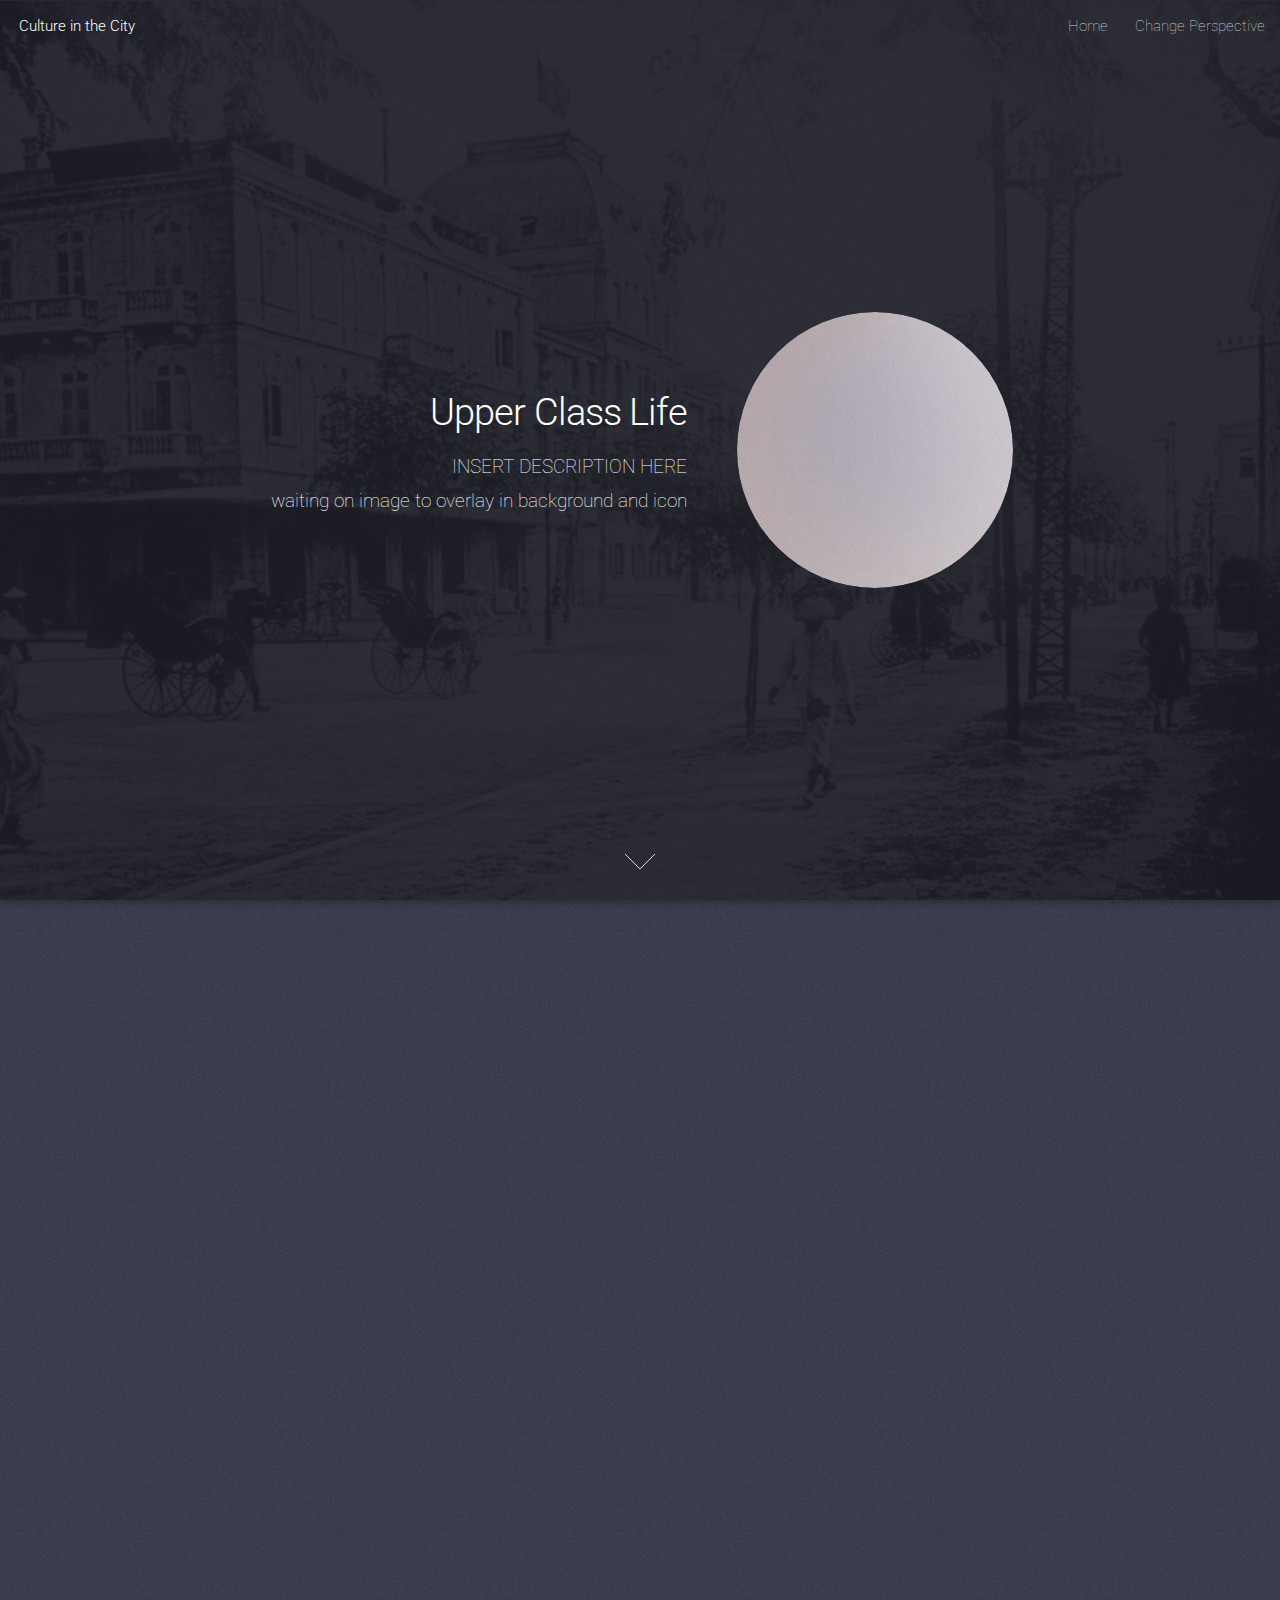
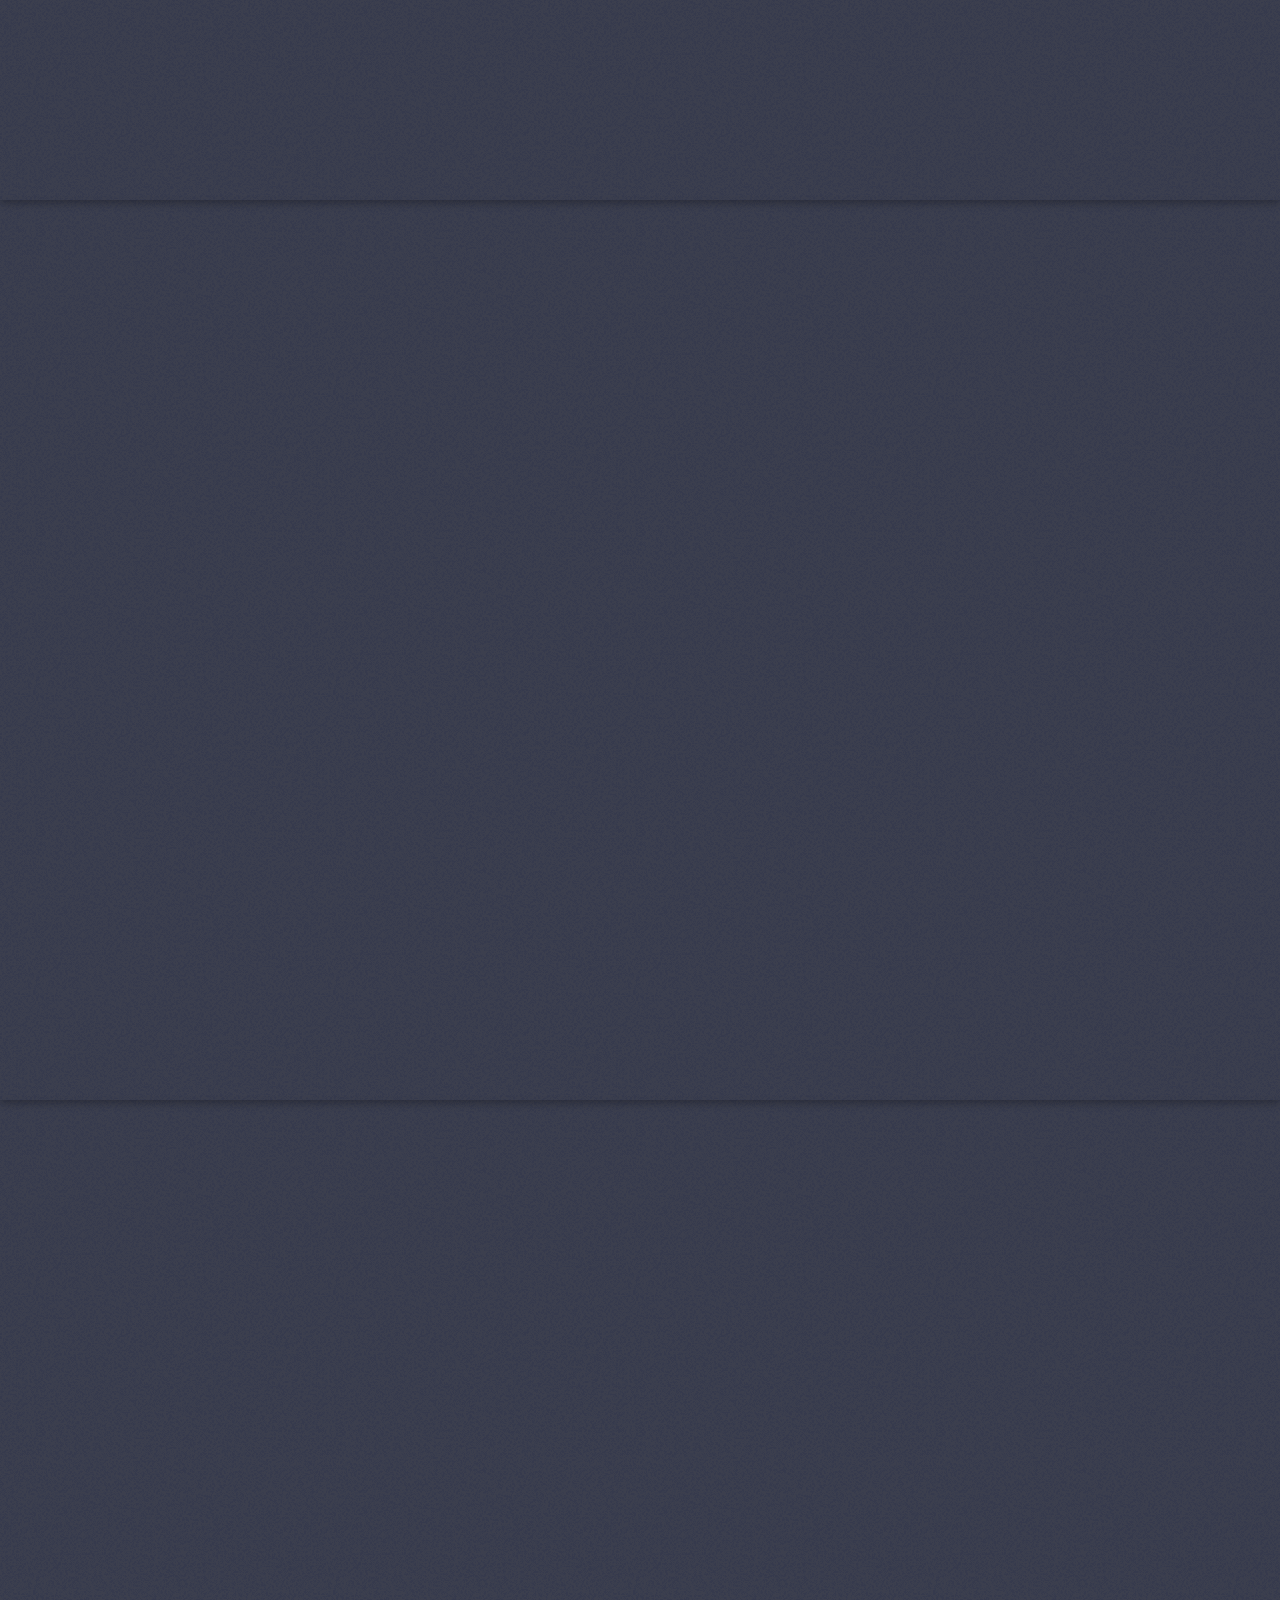
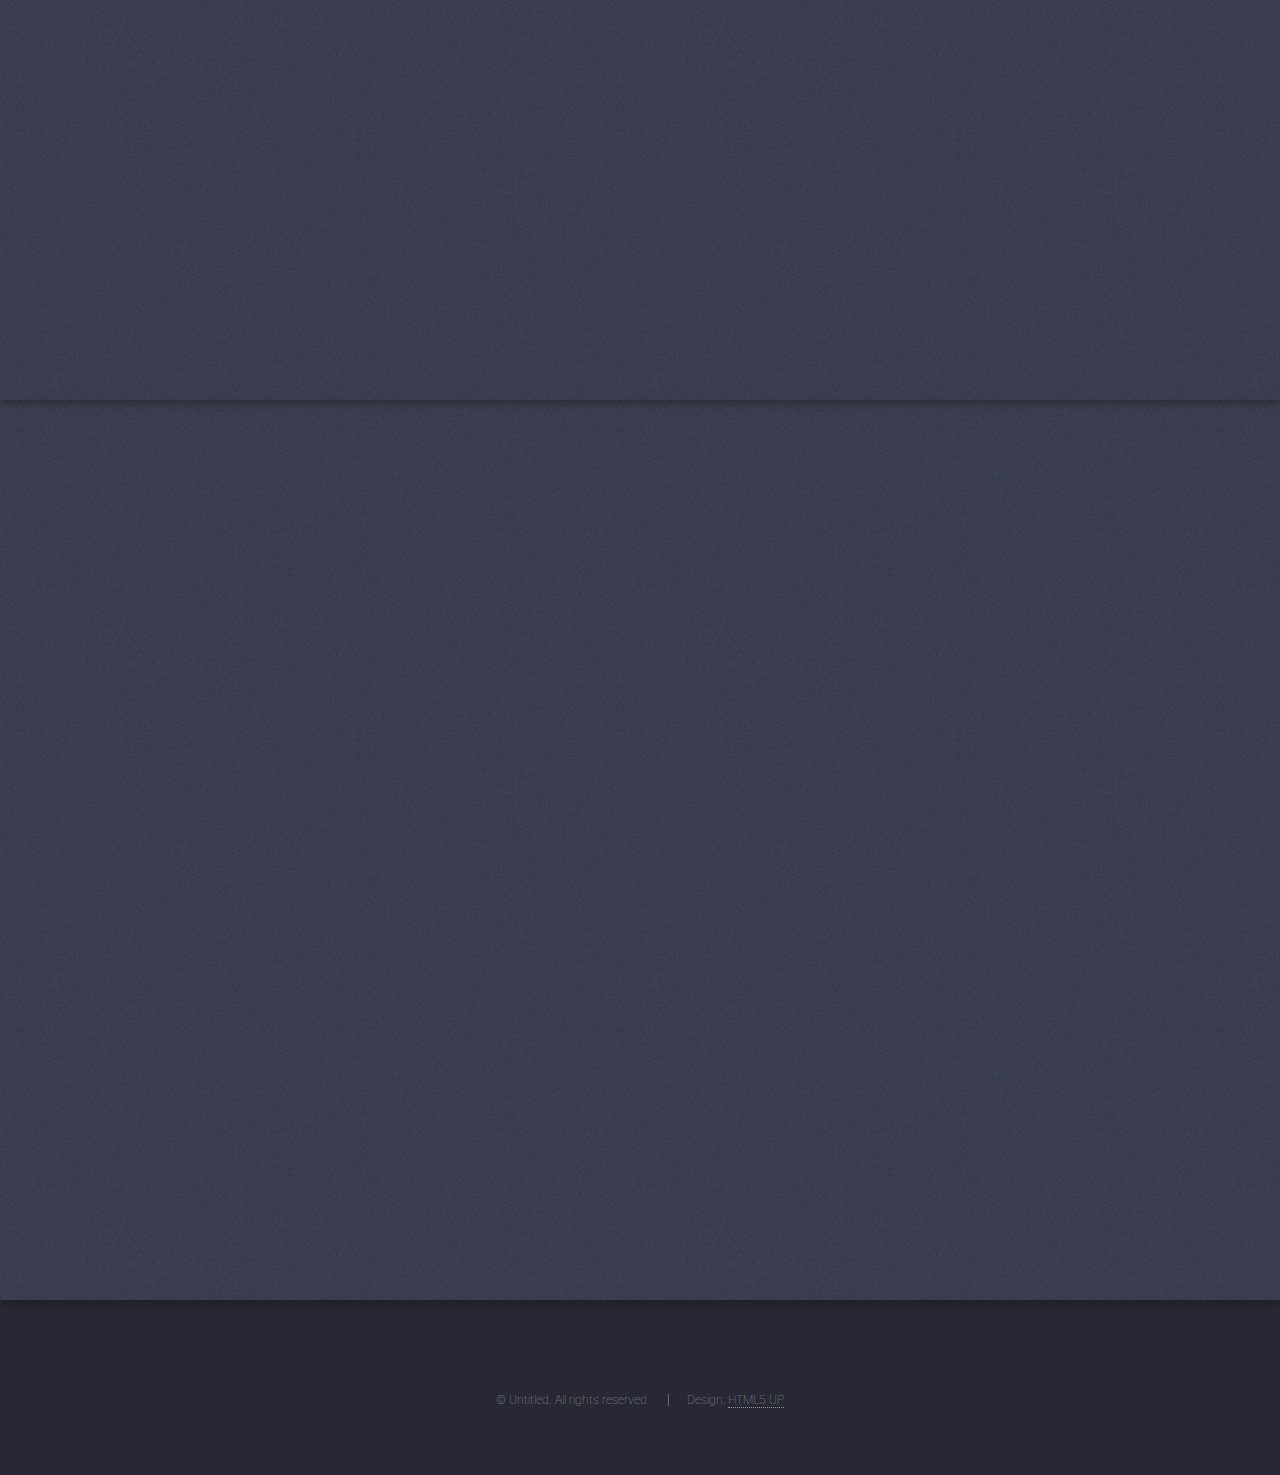
==== high.html @ ce5c9ec8 "initial additions to the upper class page" ====
<!DOCTYPE HTML>
<!--
	Landed by HTML5 UP
	html5up.net | @ajlkn
	Free for personal and commercial use under the CCA 3.0 license (html5up.net/license)
-->
<html>
	<head>
		<title>Culture in the City</title>
		<meta charset="utf-8" />
		<meta name="viewport" content="width=device-width, initial-scale=1, user-scalable=no" />
		<link rel="stylesheet" href="assets/css/main.css" />
		<noscript><link rel="stylesheet" href="assets/css/noscript.css" /></noscript>
	</head>
	<body class="is-preload landing">
		<div id="page-wrapper">

			<!-- Header -->
				<header id="header">
					<h1 id="logo"><a href="index.html">Culture in the City</a></h1>
					<nav id="nav">
						<ul>
							<li><a href="index.html">Home</a></li>
							<li><a href="low.html">Change Perspective</a></li>
							
							<!-- <li>
								<a href="#">Layouts</a>
								<ul>
									<li><a href="left-sidebar.html">Left Sidebar</a></li>
									<li><a href="right-sidebar.html">Right Sidebar</a></li>
									<li><a href="no-sidebar.html">No Sidebar</a></li>
									<li>
										<a href="#">Submenu</a>
										<ul>
											<li><a href="#">Option 1</a></li>
											<li><a href="#">Option 2</a></li>
											<li><a href="#">Option 3</a></li>
											<li><a href="#">Option 4</a></li>
										</ul>
									</li>
								</ul>
							</li>
							<li><a href="elements.html">Elements</a></li> -->
							<!-- <li><a href="#" class="button primary">Sign Up</a></li> -->
						</ul>
					</nav>
				</header>

			<!-- Banner -->
				<section id="banner_right">
					<div class="content">
						<header>
							<h2>Upper Class Life</h2>
							<p>INSERT DESCRIPTION HERE<br />
								waiting on image to overlay in background and icon</p>
						</header>
						<span class="image"><img src="images/pic01.jpg" alt="" /></span>
					</div>
					<a href="#one" class="goto-next scrolly">Next</a>
				</section>

			<!-- gramps -->
			<section id="gramps" class="spotlight style2 right">
				<span class="image fit main"><img src="images/upper/gramps.png" alt="" /></span>
				<div class="content">
					<!-- <header>
						<h2>Interdum amet non magna accumsan</h2>
						<p>Nunc commodo accumsan eget id nisi eu col volutpat magna</p>
					</header> -->
					<p>Young, lower-income boy who goes to school everyday and spends time with his grandpa after school who is his main caretaker and needs his grandson’s help to navigate life around the city</p>
					<header>
						<h2>How does this relate to colonialism?</h2>
						<!-- <p>How does this relate to colonialism?</p> -->
					</header>
					<p>The grandson has to live his day to day without his parents because they are constantly working and are unable to take care of him at home so his grandpa needs to step in in order to make sure he is raised wwell and does his school work</p>
					<!-- <ul class="actions">
						<li><a href="#" class="button">Learn More</a></li>
					</ul> -->
				</div>
				<a href="#walk" class="goto-next scrolly">Next</a>
			</section>

			<!-- Walk -->
				<section id="walk" class="spotlight style1 bottom">
					<span class="image fit main"><img src="images/upper/walk_together.png" alt="" /></span>
					<div class="content">
						<div class="container">
							<div class="row">
								<div class="col-4 col-12-medium">
									<header>
										<!-- <h2>Odio faucibus ipsum integer consequat</h2>
										<p>Nascetur eu nibh vestibulum amet gravida nascetur praesent</p> -->
									</header>
								</div>
								<div class="col-4 col-12-medium">
									<!-- <p>Feugiat accumsan lorem eu ac lorem amet sed accumsan donec.
									Blandit orci porttitor semper. Arcu phasellus tortor enim mi
									nisi praesent dolor adipiscing. Integer mi sed nascetur cep aliquet
									augue varius tempus lobortis porttitor accumsan consequat
									adipiscing lorem dolor.</p> -->
									<h2>Go on many walks together</h2>
								</div>
								<div class="col-4 col-12-medium">
									<!-- <p>Morbi enim nascetur et placerat lorem sed iaculis neque ante
									adipiscing adipiscing metus massa. Blandit orci porttitor semper.
									Arcu phasellus tortor enim mi mi nisi praesent adipiscing. Integer
									mi sed nascetur cep aliquet augue varius tempus. Feugiat lorem
									ipsum dolor nullam.</p> -->
								</div>
							</div>
						</div>
					</div>
					<a href="#study_help" class="goto-next scrolly">Next</a>
				</section>



			<!-- study_help -->
				<section id="study_help" class="spotlight style3 left">
					<span class="image fit main bottom"><img src="images/upper/help_studying.png" alt="" /></span>
					<div class="content">
						<header>
							<h2>Grandpa does his best to help him study</h2>
							<!-- <p>Accumsan integer ultricies aliquam vel massa sapien phasellus</p> -->
						</header>
						<!-- <p>Feugiat accumsan lorem eu ac lorem amet ac arcu phasellus tortor enim mi mi nisi praesent adipiscing. Integer mi sed nascetur cep aliquet augue varius tempus lobortis porttitor lorem et accumsan consequat adipiscing lorem.</p> -->
					</div>
					<a href="#four" class="goto-next scrolly">Next</a>
				</section>


			<!-- school_transport -->
			<section id="school_transport" class="spotlight style2 right">
				<span class="image fit main"><img src="images/upper/school_transport.png" alt="" /></span>
				<div class="content">
					<header>
						<h2>Transportation</h2>
						<!-- <p>Nunc commodo accumsan eget id nisi eu col volutpat magna</p> -->
					</header>
					<p>Kid walking to school</p>
					<p>Needs to get used to traveling by train since he doesn’t have a car and needs to travel further as he gets older</p>
					<!-- <ul class="actions">
						<li><a href="#" class="button">Learn More</a></li>
					</ul> -->
				</div>
				<a href="#walk" class="goto-next scrolly">Next</a>
			</section>

			<!-- Footer -->
				<footer id="footer">
					<!-- <ul class="icons">
						<li><a href="#" class="icon brands alt fa-twitter"><span class="label">Twitter</span></a></li>
						<li><a href="#" class="icon brands alt fa-facebook-f"><span class="label">Facebook</span></a></li>
						<li><a href="#" class="icon brands alt fa-linkedin-in"><span class="label">LinkedIn</span></a></li>
						<li><a href="#" class="icon brands alt fa-instagram"><span class="label">Instagram</span></a></li>
						<li><a href="#" class="icon brands alt fa-github"><span class="label">GitHub</span></a></li>
						<li><a href="#" class="icon solid alt fa-envelope"><span class="label">Email</span></a></li>
					</ul> -->
					<ul class="copyright">
						<li>&copy; Untitled. All rights reserved.</li><li>Design: <a href="http://html5up.net">HTML5 UP</a></li>
					</ul>
				</footer>

		</div>

		<!-- Scripts -->
			<script src="assets/js/jquery.min.js"></script>
			<script src="assets/js/jquery.scrolly.min.js"></script>
			<script src="assets/js/jquery.dropotron.min.js"></script>
			<script src="assets/js/jquery.scrollex.min.js"></script>
			<script src="assets/js/browser.min.js"></script>
			<script src="assets/js/breakpoints.min.js"></script>
			<script src="assets/js/util.js"></script>
			<script src="assets/js/main.js"></script>

	</body>
</html>
---- assets/css/main.css ----
@import url("fontawesome-all.min.css");
@import url("https://fonts.googleapis.com/css?family=Roboto:100,300,100italic,300italic");

/*
	Landed by HTML5 UP
	html5up.net | @ajlkn
	Free for personal and commercial use under the CCA 3.0 license (html5up.net/license)
*/

html, body, div, span, applet, object,
iframe, h1, h2, h3, h4, h5, h6, p, blockquote,
pre, a, abbr, acronym, address, big, cite,
code, del, dfn, em, img, ins, kbd, q, s, samp,
small, strike, strong, sub, sup, tt, var, b,
u, i, center, dl, dt, dd, ol, ul, li, fieldset,
form, label, legend, table, caption, tbody,
tfoot, thead, tr, th, td, article, aside,
canvas, details, embed, figure, figcaption,
footer, header, hgroup, menu, nav, output, ruby,
section, summary, time, mark, audio, video {
	margin: 0;
	padding: 0;
	border: 0;
	font-size: 100%;
	font: inherit;
	vertical-align: baseline;}

article, aside, details, figcaption, figure,
footer, header, hgroup, menu, nav, section {
	display: block;}

body {
	line-height: 1;
}

ol, ul {
	list-style: none;
}

blockquote, q {
	quotes: none;
}

	blockquote:before, blockquote:after, q:before, q:after {
		content: '';
		content: none;
	}

table {
	border-collapse: collapse;
	border-spacing: 0;
}

body {
	-webkit-text-size-adjust: none;
}

mark {
	background-color: transparent;
	color: inherit;
}

input::-moz-focus-inner {
	border: 0;
	padding: 0;
}

input, select, textarea {
	-moz-appearance: none;
	-webkit-appearance: none;
	-ms-appearance: none;
	appearance: none;
}

/* Basic */

	html {
		box-sizing: border-box;
	}

	*, *:before, *:after {
		box-sizing: inherit;
	}

	html, body {
		background: #1c1d26;
	}

	body.is-preload *, body.is-preload *:before, body.is-preload *:after {
		-moz-animation: none !important;
		-webkit-animation: none !important;
		-ms-animation: none !important;
		animation: none !important;
		-moz-transition: none !important;
		-webkit-transition: none !important;
		-ms-transition: none !important;
		transition: none !important;
	}

	body, input, select, textarea {
		color: rgba(255, 255, 255, 0.75);
		font-family: "Roboto", Helvetica, sans-serif;
		font-size: 15pt;
		font-weight: 100;
		line-height: 1.75em;
	}

	a {
		-moz-transition: border-color 0.2s ease-in-out, color 0.2s ease-in-out;
		-webkit-transition: border-color 0.2s ease-in-out, color 0.2s ease-in-out;
		-ms-transition: border-color 0.2s ease-in-out, color 0.2s ease-in-out;
		transition: border-color 0.2s ease-in-out, color 0.2s ease-in-out;
		border-bottom: dotted 1px;
		color: #e44c65;
		text-decoration: none;
	}

		a:hover {
			color: #e44c65 !important;
			border-bottom-color: transparent;
		}

	strong, b {
		color: #ffffff;
		font-weight: 300;
	}

	em, i {
		font-style: italic;
	}

	p {
		margin: 0 0 2em 0;
	}

	h1, h2, h3, h4, h5, h6 {
		color: #ffffff;
		font-weight: 300;
		line-height: 1em;
		margin: 0 0 1em 0;
	}

		h1 a, h2 a, h3 a, h4 a, h5 a, h6 a {
			color: inherit;
			border: 0;
		}

	h2 {
		font-size: 2em;
		line-height: 1.5em;
		letter-spacing: -0.025em;
	}

	h3 {
		font-size: 1.35em;
		line-height: 1.5em;
	}

	h4 {
		font-size: 1.1em;
		line-height: 1.5em;
	}

	h5 {
		font-size: 0.9em;
		line-height: 1.5em;
	}

	h6 {
		font-size: 0.7em;
		line-height: 1.5em;
	}

	sub {
		font-size: 0.8em;
		position: relative;
		top: 0.5em;
	}

	sup {
		font-size: 0.8em;
		position: relative;
		top: -0.5em;
	}

	hr {
		border: 0;
		border-bottom: solid 1px rgba(255, 255, 255, 0.3);
		margin: 3em 0;
	}

		hr.major {
			margin: 4em 0;
		}

	blockquote {
		border-left: solid 4px rgba(255, 255, 255, 0.3);
		font-style: italic;
		margin: 0 0 2em 0;
		padding: 0.5em 0 0.5em 2em;
	}

	code {
		background: rgba(255, 255, 255, 0.075);
		border-radius: 4px;
		font-family: "Courier New", monospace;
		font-size: 0.9em;
		margin: 0 0.25em;
		padding: 0.25em 0.65em;
	}

	pre {
		-webkit-overflow-scrolling: touch;
		font-family: "Courier New", monospace;
		font-size: 0.9em;
		margin: 0 0 2em 0;
	}

		pre code {
			display: block;
			line-height: 1.75em;
			padding: 1em 1.5em;
			overflow-x: auto;
		}

	.align-left {
		text-align: left;
	}

	.align-center {
		text-align: center;
	}

	.align-right {
		text-align: right;
	}

/* Loader */

	@-moz-keyframes spinner-show {
		0% {
			opacity: 0;
		}

		100% {
			opacity: 1;
		}
	}

	@-webkit-keyframes spinner-show {
		0% {
			opacity: 0;
		}

		100% {
			opacity: 1;
		}
	}

	@-ms-keyframes spinner-show {
		0% {
			opacity: 0;
		}

		100% {
			opacity: 1;
		}
	}

	@keyframes spinner-show {
		0% {
			opacity: 0;
		}

		100% {
			opacity: 1;
		}
	}

	@-moz-keyframes spinner-hide {
		0% {
			color: rgba(255, 255, 255, 0.15);
			z-index: 100001;
			-moz-transform: scale(1) rotate(0deg);
			-webkit-transform: scale(1) rotate(0deg);
			-ms-transform: scale(1) rotate(0deg);
			transform: scale(1) rotate(0deg);
		}

		99% {
			color: #1c1d26;
			z-index: 100001;
			-moz-transform: scale(0.5) rotate(360deg);
			-webkit-transform: scale(0.5) rotate(360deg);
			-ms-transform: scale(0.5) rotate(360deg);
			transform: scale(0.5) rotate(360deg);
		}

		100% {
			color: #1c1d26;
			z-index: -1;
			-moz-transform: scale(0.5) rotate(360deg);
			-webkit-transform: scale(0.5) rotate(360deg);
			-ms-transform: scale(0.5) rotate(360deg);
			transform: scale(0.5) rotate(360deg);
		}
	}

	@-webkit-keyframes spinner-hide {
		0% {
			color: rgba(255, 255, 255, 0.15);
			z-index: 100001;
			-moz-transform: scale(1) rotate(0deg);
			-webkit-transform: scale(1) rotate(0deg);
			-ms-transform: scale(1) rotate(0deg);
			transform: scale(1) rotate(0deg);
		}

		99% {
			color: #1c1d26;
			z-index: 100001;
			-moz-transform: scale(0.5) rotate(360deg);
			-webkit-transform: scale(0.5) rotate(360deg);
			-ms-transform: scale(0.5) rotate(360deg);
			transform: scale(0.5) rotate(360deg);
		}

		100% {
			color: #1c1d26;
			z-index: -1;
			-moz-transform: scale(0.5) rotate(360deg);
			-webkit-transform: scale(0.5) rotate(360deg);
			-ms-transform: scale(0.5) rotate(360deg);
			transform: scale(0.5) rotate(360deg);
		}
	}

	@-ms-keyframes spinner-hide {
		0% {
			color: rgba(255, 255, 255, 0.15);
			z-index: 100001;
			-moz-transform: scale(1) rotate(0deg);
			-webkit-transform: scale(1) rotate(0deg);
			-ms-transform: scale(1) rotate(0deg);
			transform: scale(1) rotate(0deg);
		}

		99% {
			color: #1c1d26;
			z-index: 100001;
			-moz-transform: scale(0.5) rotate(360deg);
			-webkit-transform: scale(0.5) rotate(360deg);
			-ms-transform: scale(0.5) rotate(360deg);
			transform: scale(0.5) rotate(360deg);
		}

		100% {
			color: #1c1d26;
			z-index: -1;
			-moz-transform: scale(0.5) rotate(360deg);
			-webkit-transform: scale(0.5) rotate(360deg);
			-ms-transform: scale(0.5) rotate(360deg);
			transform: scale(0.5) rotate(360deg);
		}
	}

	@keyframes spinner-hide {
		0% {
			color: rgba(255, 255, 255, 0.15);
			z-index: 100001;
			-moz-transform: scale(1) rotate(0deg);
			-webkit-transform: scale(1) rotate(0deg);
			-ms-transform: scale(1) rotate(0deg);
			transform: scale(1) rotate(0deg);
		}

		99% {
			color: #1c1d26;
			z-index: 100001;
			-moz-transform: scale(0.5) rotate(360deg);
			-webkit-transform: scale(0.5) rotate(360deg);
			-ms-transform: scale(0.5) rotate(360deg);
			transform: scale(0.5) rotate(360deg);
		}

		100% {
			color: #1c1d26;
			z-index: -1;
			-moz-transform: scale(0.5) rotate(360deg);
			-webkit-transform: scale(0.5) rotate(360deg);
			-ms-transform: scale(0.5) rotate(360deg);
			transform: scale(0.5) rotate(360deg);
		}
	}

	@-moz-keyframes spinner-rotate {
		0% {
			-moz-transform: scale(1) rotate(0deg);
			-webkit-transform: scale(1) rotate(0deg);
			-ms-transform: scale(1) rotate(0deg);
			transform: scale(1) rotate(0deg);
		}

		100% {
			-moz-transform: scale(1) rotate(360deg);
			-webkit-transform: scale(1) rotate(360deg);
			-ms-transform: scale(1) rotate(360deg);
			transform: scale(1) rotate(360deg);
		}
	}

	@-webkit-keyframes spinner-rotate {
		0% {
			-moz-transform: scale(1) rotate(0deg);
			-webkit-transform: scale(1) rotate(0deg);
			-ms-transform: scale(1) rotate(0deg);
			transform: scale(1) rotate(0deg);
		}

		100% {
			-moz-transform: scale(1) rotate(360deg);
			-webkit-transform: scale(1) rotate(360deg);
			-ms-transform: scale(1) rotate(360deg);
			transform: scale(1) rotate(360deg);
		}
	}

	@-ms-keyframes spinner-rotate {
		0% {
			-moz-transform: scale(1) rotate(0deg);
			-webkit-transform: scale(1) rotate(0deg);
			-ms-transform: scale(1) rotate(0deg);
			transform: scale(1) rotate(0deg);
		}

		100% {
			-moz-transform: scale(1) rotate(360deg);
			-webkit-transform: scale(1) rotate(360deg);
			-ms-transform: scale(1) rotate(360deg);
			transform: scale(1) rotate(360deg);
		}
	}

	@keyframes spinner-rotate {
		0% {
			-moz-transform: scale(1) rotate(0deg);
			-webkit-transform: scale(1) rotate(0deg);
			-ms-transform: scale(1) rotate(0deg);
			transform: scale(1) rotate(0deg);
		}

		100% {
			-moz-transform: scale(1) rotate(360deg);
			-webkit-transform: scale(1) rotate(360deg);
			-ms-transform: scale(1) rotate(360deg);
			transform: scale(1) rotate(360deg);
		}
	}

	@-moz-keyframes overlay-hide {
		0% {
			opacity: 1;
			z-index: 100000;
		}

		15% {
			opacity: 1;
			z-index: 100000;
		}

		99% {
			opacity: 0;
			z-index: 100000;
		}

		100% {
			opacity: 0;
			z-index: -1;
		}
	}

	@-webkit-keyframes overlay-hide {
		0% {
			opacity: 1;
			z-index: 100000;
		}

		15% {
			opacity: 1;
			z-index: 100000;
		}

		99% {
			opacity: 0;
			z-index: 100000;
		}

		100% {
			opacity: 0;
			z-index: -1;
		}
	}

	@-ms-keyframes overlay-hide {
		0% {
			opacity: 1;
			z-index: 100000;
		}

		15% {
			opacity: 1;
			z-index: 100000;
		}

		99% {
			opacity: 0;
			z-index: 100000;
		}

		100% {
			opacity: 0;
			z-index: -1;
		}
	}

	@keyframes overlay-hide {
		0% {
			opacity: 1;
			z-index: 100000;
		}

		15% {
			opacity: 1;
			z-index: 100000;
		}

		99% {
			opacity: 0;
			z-index: 100000;
		}

		100% {
			opacity: 0;
			z-index: -1;
		}
	}

	body.landing {
		text-decoration: none;
	}

		body.landing:before {
			-moz-osx-font-smoothing: grayscale;
			-webkit-font-smoothing: antialiased;
			display: inline-block;
			font-style: normal;
			font-variant: normal;
			text-rendering: auto;
			line-height: 1;
			text-transform: none !important;
			font-family: 'Font Awesome 5 Free';
			font-weight: 900;
		}

		body.landing:before {
			-moz-animation: spinner-show 1.5s 1 0.25s ease forwards, spinner-hide 0.25s ease-in-out forwards !important;
			-webkit-animation: spinner-show 1.5s 1 0.25s ease forwards, spinner-hide 0.25s ease-in-out forwards !important;
			-ms-animation: spinner-show 1.5s 1 0.25s ease forwards, spinner-hide 0.25s ease-in-out forwards !important;
			animation: spinner-show 1.5s 1 0.25s ease forwards, spinner-hide 0.25s ease-in-out forwards !important;
			-moz-transform-origin: 50% 50%;
			-webkit-transform-origin: 50% 50%;
			-ms-transform-origin: 50% 50%;
			transform-origin: 50% 50%;
			color: rgba(255, 255, 255, 0.15);
			content: '\f1ce';
			cursor: default;
			display: block;
			font-size: 2em;
			height: 2em;
			left: 50%;
			line-height: 2em;
			margin: -1em 0 0 -1em;
			opacity: 0;
			position: fixed;
			text-align: center;
			top: 50%;
			width: 2em;
			z-index: -1;
		}

		body.landing:after {
			-moz-animation: overlay-hide 1.5s ease-in forwards !important;
			-webkit-animation: overlay-hide 1.5s ease-in forwards !important;
			-ms-animation: overlay-hide 1.5s ease-in forwards !important;
			animation: overlay-hide 1.5s ease-in forwards !important;
			background: #1c1d26;
			content: '';
			display: block;
			height: 100%;
			left: 0;
			opacity: 0;
			position: fixed;
			top: 0;
			width: 100%;
			z-index: -1;
		}

		body.landing.is-preload:before {
			-moz-animation: spinner-show 1.5s 1 0.25s ease forwards, spinner-rotate 0.75s infinite linear !important;
			-webkit-animation: spinner-show 1.5s 1 0.25s ease forwards, spinner-rotate 0.75s infinite linear !important;
			-ms-animation: spinner-show 1.5s 1 0.25s ease forwards, spinner-rotate 0.75s infinite linear !important;
			animation: spinner-show 1.5s 1 0.25s ease forwards, spinner-rotate 0.75s infinite linear !important;
			z-index: 100001;
		}

		body.landing.is-preload:after {
			-moz-animation: none !important;
			-webkit-animation: none !important;
			-ms-animation: none !important;
			animation: none !important;
			opacity: 1;
			z-index: 100000;
		}

	@media (-webkit-min-device-pixel-ratio: 2) {

		body.landing:before {
			line-height: 2.025em;
		}

	}

/* Container */

	.container {
		margin: 0 auto;
		max-width: calc(100% - 4em);
		width: 70em;
	}

		.container.xsmall {
			width: 17.5em;
		}

		.container.small {
			width: 35em;
		}

		.container.medium {
			width: 52.5em;
		}

		.container.large {
			width: 87.5em;
		}

		.container.xlarge {
			width: 105em;
		}

		.container.max {
			width: 100%;
		}

		@media screen and (max-width: 1280px) {

			.container {
				width: 90%;
				max-width: 100%;
			}

		}

		@media screen and (max-width: 980px) {

			.container {
				width: 100% !important;
			}

		}

/* Row */

	.row {
		display: flex;
		flex-wrap: wrap;
		box-sizing: border-box;
		align-items: stretch;
	}

		.row > * {
			box-sizing: border-box;
		}

		.row.gtr-uniform > * > :last-child {
			margin-bottom: 0;
		}

		.row.aln-left {
			justify-content: flex-start;
		}

		.row.aln-center {
			justify-content: center;
		}

		.row.aln-right {
			justify-content: flex-end;
		}

		.row.aln-top {
			align-items: flex-start;
		}

		.row.aln-middle {
			align-items: center;
		}

		.row.aln-bottom {
			align-items: flex-end;
		}

		.row > .imp {
			order: -1;
		}

		.row > .col-1 {
			width: 8.33333%;
		}

		.row > .off-1 {
			margin-left: 8.33333%;
		}

		.row > .col-2 {
			width: 16.66667%;
		}

		.row > .off-2 {
			margin-left: 16.66667%;
		}

		.row > .col-3 {
			width: 25%;
		}

		.row > .off-3 {
			margin-left: 25%;
		}

		.row > .col-4 {
			width: 33.33333%;
		}

		.row > .off-4 {
			margin-left: 33.33333%;
		}

		.row > .col-5 {
			width: 41.66667%;
		}

		.row > .off-5 {
			margin-left: 41.66667%;
		}

		.row > .col-6 {
			width: 50%;
		}

		.row > .off-6 {
			margin-left: 50%;
		}

		.row > .col-7 {
			width: 58.33333%;
		}

		.row > .off-7 {
			margin-left: 58.33333%;
		}

		.row > .col-8 {
			width: 66.66667%;
		}

		.row > .off-8 {
			margin-left: 66.66667%;
		}

		.row > .col-9 {
			width: 75%;
		}

		.row > .off-9 {
			margin-left: 75%;
		}

		.row > .col-10 {
			width: 83.33333%;
		}

		.row > .off-10 {
			margin-left: 83.33333%;
		}

		.row > .col-11 {
			width: 91.66667%;
		}

		.row > .off-11 {
			margin-left: 91.66667%;
		}

		.row > .col-12 {
			width: 100%;
		}

		.row > .off-12 {
			margin-left: 100%;
		}

		.row.gtr-0 {
			margin-top: 0;
			margin-left: 0em;
		}

			.row.gtr-0 > * {
				padding: 0 0 0 0em;
			}

			.row.gtr-0.gtr-uniform {
				margin-top: 0em;
			}

				.row.gtr-0.gtr-uniform > * {
					padding-top: 0em;
				}

		.row.gtr-25 {
			margin-top: 0;
			margin-left: -0.625em;
		}

			.row.gtr-25 > * {
				padding: 0 0 0 0.625em;
			}

			.row.gtr-25.gtr-uniform {
				margin-top: -0.625em;
			}

				.row.gtr-25.gtr-uniform > * {
					padding-top: 0.625em;
				}

		.row.gtr-50 {
			margin-top: 0;
			margin-left: -1.25em;
		}

			.row.gtr-50 > * {
				padding: 0 0 0 1.25em;
			}

			.row.gtr-50.gtr-uniform {
				margin-top: -1.25em;
			}

				.row.gtr-50.gtr-uniform > * {
					padding-top: 1.25em;
				}

		.row {
			margin-top: 0;
			margin-left: -2.5em;
		}

			.row > * {
				padding: 0 0 0 2.5em;
			}

			.row.gtr-uniform {
				margin-top: -2.5em;
			}

				.row.gtr-uniform > * {
					padding-top: 2.5em;
				}

		.row.gtr-150 {
			margin-top: 0;
			margin-left: -3.75em;
		}

			.row.gtr-150 > * {
				padding: 0 0 0 3.75em;
			}

			.row.gtr-150.gtr-uniform {
				margin-top: -3.75em;
			}

				.row.gtr-150.gtr-uniform > * {
					padding-top: 3.75em;
				}

		.row.gtr-200 {
			margin-top: 0;
			margin-left: -5em;
		}

			.row.gtr-200 > * {
				padding: 0 0 0 5em;
			}

			.row.gtr-200.gtr-uniform {
				margin-top: -5em;
			}

				.row.gtr-200.gtr-uniform > * {
					padding-top: 5em;
				}

		@media screen and (max-width: 1680px) {

			.row {
				display: flex;
				flex-wrap: wrap;
				box-sizing: border-box;
				align-items: stretch;
			}

				.row > * {
					box-sizing: border-box;
				}

				.row.gtr-uniform > * > :last-child {
					margin-bottom: 0;
				}

				.row.aln-left {
					justify-content: flex-start;
				}

				.row.aln-center {
					justify-content: center;
				}

				.row.aln-right {
					justify-content: flex-end;
				}

				.row.aln-top {
					align-items: flex-start;
				}

				.row.aln-middle {
					align-items: center;
				}

				.row.aln-bottom {
					align-items: flex-end;
				}

				.row > .imp-xlarge {
					order: -1;
				}

				.row > .col-1-xlarge {
					width: 8.33333%;
				}

				.row > .off-1-xlarge {
					margin-left: 8.33333%;
				}

				.row > .col-2-xlarge {
					width: 16.66667%;
				}

				.row > .off-2-xlarge {
					margin-left: 16.66667%;
				}

				.row > .col-3-xlarge {
					width: 25%;
				}

				.row > .off-3-xlarge {
					margin-left: 25%;
				}

				.row > .col-4-xlarge {
					width: 33.33333%;
				}

				.row > .off-4-xlarge {
					margin-left: 33.33333%;
				}

				.row > .col-5-xlarge {
					width: 41.66667%;
				}

				.row > .off-5-xlarge {
					margin-left: 41.66667%;
				}

				.row > .col-6-xlarge {
					width: 50%;
				}

				.row > .off-6-xlarge {
					margin-left: 50%;
				}

				.row > .col-7-xlarge {
					width: 58.33333%;
				}

				.row > .off-7-xlarge {
					margin-left: 58.33333%;
				}

				.row > .col-8-xlarge {
					width: 66.66667%;
				}

				.row > .off-8-xlarge {
					margin-left: 66.66667%;
				}

				.row > .col-9-xlarge {
					width: 75%;
				}

				.row > .off-9-xlarge {
					margin-left: 75%;
				}

				.row > .col-10-xlarge {
					width: 83.33333%;
				}

				.row > .off-10-xlarge {
					margin-left: 83.33333%;
				}

				.row > .col-11-xlarge {
					width: 91.66667%;
				}

				.row > .off-11-xlarge {
					margin-left: 91.66667%;
				}

				.row > .col-12-xlarge {
					width: 100%;
				}

				.row > .off-12-xlarge {
					margin-left: 100%;
				}

				.row.gtr-0 {
					margin-top: 0;
					margin-left: 0em;
				}

					.row.gtr-0 > * {
						padding: 0 0 0 0em;
					}

					.row.gtr-0.gtr-uniform {
						margin-top: 0em;
					}

						.row.gtr-0.gtr-uniform > * {
							padding-top: 0em;
						}

				.row.gtr-25 {
					margin-top: 0;
					margin-left: -0.625em;
				}

					.row.gtr-25 > * {
						padding: 0 0 0 0.625em;
					}

					.row.gtr-25.gtr-uniform {
						margin-top: -0.625em;
					}

						.row.gtr-25.gtr-uniform > * {
							padding-top: 0.625em;
						}

				.row.gtr-50 {
					margin-top: 0;
					margin-left: -1.25em;
				}

					.row.gtr-50 > * {
						padding: 0 0 0 1.25em;
					}

					.row.gtr-50.gtr-uniform {
						margin-top: -1.25em;
					}

						.row.gtr-50.gtr-uniform > * {
							padding-top: 1.25em;
						}

				.row {
					margin-top: 0;
					margin-left: -2.5em;
				}

					.row > * {
						padding: 0 0 0 2.5em;
					}

					.row.gtr-uniform {
						margin-top: -2.5em;
					}

						.row.gtr-uniform > * {
							padding-top: 2.5em;
						}

				.row.gtr-150 {
					margin-top: 0;
					margin-left: -3.75em;
				}

					.row.gtr-150 > * {
						padding: 0 0 0 3.75em;
					}

					.row.gtr-150.gtr-uniform {
						margin-top: -3.75em;
					}

						.row.gtr-150.gtr-uniform > * {
							padding-top: 3.75em;
						}

				.row.gtr-200 {
					margin-top: 0;
					margin-left: -5em;
				}

					.row.gtr-200 > * {
						padding: 0 0 0 5em;
					}

					.row.gtr-200.gtr-uniform {
						margin-top: -5em;
					}

						.row.gtr-200.gtr-uniform > * {
							padding-top: 5em;
						}

		}

		@media screen and (max-width: 1280px) {

			.row {
				display: flex;
				flex-wrap: wrap;
				box-sizing: border-box;
				align-items: stretch;
			}

				.row > * {
					box-sizing: border-box;
				}

				.row.gtr-uniform > * > :last-child {
					margin-bottom: 0;
				}

				.row.aln-left {
					justify-content: flex-start;
				}

				.row.aln-center {
					justify-content: center;
				}

				.row.aln-right {
					justify-content: flex-end;
				}

				.row.aln-top {
					align-items: flex-start;
				}

				.row.aln-middle {
					align-items: center;
				}

				.row.aln-bottom {
					align-items: flex-end;
				}

				.row > .imp-large {
					order: -1;
				}

				.row > .col-1-large {
					width: 8.33333%;
				}

				.row > .off-1-large {
					margin-left: 8.33333%;
				}

				.row > .col-2-large {
					width: 16.66667%;
				}

				.row > .off-2-large {
					margin-left: 16.66667%;
				}

				.row > .col-3-large {
					width: 25%;
				}

				.row > .off-3-large {
					margin-left: 25%;
				}

				.row > .col-4-large {
					width: 33.33333%;
				}

				.row > .off-4-large {
					margin-left: 33.33333%;
				}

				.row > .col-5-large {
					width: 41.66667%;
				}

				.row > .off-5-large {
					margin-left: 41.66667%;
				}

				.row > .col-6-large {
					width: 50%;
				}

				.row > .off-6-large {
					margin-left: 50%;
				}

				.row > .col-7-large {
					width: 58.33333%;
				}

				.row > .off-7-large {
					margin-left: 58.33333%;
				}

				.row > .col-8-large {
					width: 66.66667%;
				}

				.row > .off-8-large {
					margin-left: 66.66667%;
				}

				.row > .col-9-large {
					width: 75%;
				}

				.row > .off-9-large {
					margin-left: 75%;
				}

				.row > .col-10-large {
					width: 83.33333%;
				}

				.row > .off-10-large {
					margin-left: 83.33333%;
				}

				.row > .col-11-large {
					width: 91.66667%;
				}

				.row > .off-11-large {
					margin-left: 91.66667%;
				}

				.row > .col-12-large {
					width: 100%;
				}

				.row > .off-12-large {
					margin-left: 100%;
				}

				.row.gtr-0 {
					margin-top: 0;
					margin-left: 0em;
				}

					.row.gtr-0 > * {
						padding: 0 0 0 0em;
					}

					.row.gtr-0.gtr-uniform {
						margin-top: 0em;
					}

						.row.gtr-0.gtr-uniform > * {
							padding-top: 0em;
						}

				.row.gtr-25 {
					margin-top: 0;
					margin-left: -0.625em;
				}

					.row.gtr-25 > * {
						padding: 0 0 0 0.625em;
					}

					.row.gtr-25.gtr-uniform {
						margin-top: -0.625em;
					}

						.row.gtr-25.gtr-uniform > * {
							padding-top: 0.625em;
						}

				.row.gtr-50 {
					margin-top: 0;
					margin-left: -1.25em;
				}

					.row.gtr-50 > * {
						padding: 0 0 0 1.25em;
					}

					.row.gtr-50.gtr-uniform {
						margin-top: -1.25em;
					}

						.row.gtr-50.gtr-uniform > * {
							padding-top: 1.25em;
						}

				.row {
					margin-top: 0;
					margin-left: -2.5em;
				}

					.row > * {
						padding: 0 0 0 2.5em;
					}

					.row.gtr-uniform {
						margin-top: -2.5em;
					}

						.row.gtr-uniform > * {
							padding-top: 2.5em;
						}

				.row.gtr-150 {
					margin-top: 0;
					margin-left: -3.75em;
				}

					.row.gtr-150 > * {
						padding: 0 0 0 3.75em;
					}

					.row.gtr-150.gtr-uniform {
						margin-top: -3.75em;
					}

						.row.gtr-150.gtr-uniform > * {
							padding-top: 3.75em;
						}

				.row.gtr-200 {
					margin-top: 0;
					margin-left: -5em;
				}

					.row.gtr-200 > * {
						padding: 0 0 0 5em;
					}

					.row.gtr-200.gtr-uniform {
						margin-top: -5em;
					}

						.row.gtr-200.gtr-uniform > * {
							padding-top: 5em;
						}

		}

		@media screen and (max-width: 980px) {

			.row {
				display: flex;
				flex-wrap: wrap;
				box-sizing: border-box;
				align-items: stretch;
			}

				.row > * {
					box-sizing: border-box;
				}

				.row.gtr-uniform > * > :last-child {
					margin-bottom: 0;
				}

				.row.aln-left {
					justify-content: flex-start;
				}

				.row.aln-center {
					justify-content: center;
				}

				.row.aln-right {
					justify-content: flex-end;
				}

				.row.aln-top {
					align-items: flex-start;
				}

				.row.aln-middle {
					align-items: center;
				}

				.row.aln-bottom {
					align-items: flex-end;
				}

				.row > .imp-medium {
					order: -1;
				}

				.row > .col-1-medium {
					width: 8.33333%;
				}

				.row > .off-1-medium {
					margin-left: 8.33333%;
				}

				.row > .col-2-medium {
					width: 16.66667%;
				}

				.row > .off-2-medium {
					margin-left: 16.66667%;
				}

				.row > .col-3-medium {
					width: 25%;
				}

				.row > .off-3-medium {
					margin-left: 25%;
				}

				.row > .col-4-medium {
					width: 33.33333%;
				}

				.row > .off-4-medium {
					margin-left: 33.33333%;
				}

				.row > .col-5-medium {
					width: 41.66667%;
				}

				.row > .off-5-medium {
					margin-left: 41.66667%;
				}

				.row > .col-6-medium {
					width: 50%;
				}

				.row > .off-6-medium {
					margin-left: 50%;
				}

				.row > .col-7-medium {
					width: 58.33333%;
				}

				.row > .off-7-medium {
					margin-left: 58.33333%;
				}

				.row > .col-8-medium {
					width: 66.66667%;
				}

				.row > .off-8-medium {
					margin-left: 66.66667%;
				}

				.row > .col-9-medium {
					width: 75%;
				}

				.row > .off-9-medium {
					margin-left: 75%;
				}

				.row > .col-10-medium {
					width: 83.33333%;
				}

				.row > .off-10-medium {
					margin-left: 83.33333%;
				}

				.row > .col-11-medium {
					width: 91.66667%;
				}

				.row > .off-11-medium {
					margin-left: 91.66667%;
				}

				.row > .col-12-medium {
					width: 100%;
				}

				.row > .off-12-medium {
					margin-left: 100%;
				}

				.row.gtr-0 {
					margin-top: 0;
					margin-left: 0em;
				}

					.row.gtr-0 > * {
						padding: 0 0 0 0em;
					}

					.row.gtr-0.gtr-uniform {
						margin-top: 0em;
					}

						.row.gtr-0.gtr-uniform > * {
							padding-top: 0em;
						}

				.row.gtr-25 {
					margin-top: 0;
					margin-left: -0.625em;
				}

					.row.gtr-25 > * {
						padding: 0 0 0 0.625em;
					}

					.row.gtr-25.gtr-uniform {
						margin-top: -0.625em;
					}

						.row.gtr-25.gtr-uniform > * {
							padding-top: 0.625em;
						}

				.row.gtr-50 {
					margin-top: 0;
					margin-left: -1.25em;
				}

					.row.gtr-50 > * {
						padding: 0 0 0 1.25em;
					}

					.row.gtr-50.gtr-uniform {
						margin-top: -1.25em;
					}

						.row.gtr-50.gtr-uniform > * {
							padding-top: 1.25em;
						}

				.row {
					margin-top: 0;
					margin-left: -2.5em;
				}

					.row > * {
						padding: 0 0 0 2.5em;
					}

					.row.gtr-uniform {
						margin-top: -2.5em;
					}

						.row.gtr-uniform > * {
							padding-top: 2.5em;
						}

				.row.gtr-150 {
					margin-top: 0;
					margin-left: -3.75em;
				}

					.row.gtr-150 > * {
						padding: 0 0 0 3.75em;
					}

					.row.gtr-150.gtr-uniform {
						margin-top: -3.75em;
					}

						.row.gtr-150.gtr-uniform > * {
							padding-top: 3.75em;
						}

				.row.gtr-200 {
					margin-top: 0;
					margin-left: -5em;
				}

					.row.gtr-200 > * {
						padding: 0 0 0 5em;
					}

					.row.gtr-200.gtr-uniform {
						margin-top: -5em;
					}

						.row.gtr-200.gtr-uniform > * {
							padding-top: 5em;
						}

		}

		@media screen and (max-width: 736px) {

			.row {
				display: flex;
				flex-wrap: wrap;
				box-sizing: border-box;
				align-items: stretch;
			}

				.row > * {
					box-sizing: border-box;
				}

				.row.gtr-uniform > * > :last-child {
					margin-bottom: 0;
				}

				.row.aln-left {
					justify-content: flex-start;
				}

				.row.aln-center {
					justify-content: center;
				}

				.row.aln-right {
					justify-content: flex-end;
				}

				.row.aln-top {
					align-items: flex-start;
				}

				.row.aln-middle {
					align-items: center;
				}

				.row.aln-bottom {
					align-items: flex-end;
				}

				.row > .imp-small {
					order: -1;
				}

				.row > .col-1-small {
					width: 8.33333%;
				}

				.row > .off-1-small {
					margin-left: 8.33333%;
				}

				.row > .col-2-small {
					width: 16.66667%;
				}

				.row > .off-2-small {
					margin-left: 16.66667%;
				}

				.row > .col-3-small {
					width: 25%;
				}

				.row > .off-3-small {
					margin-left: 25%;
				}

				.row > .col-4-small {
					width: 33.33333%;
				}

				.row > .off-4-small {
					margin-left: 33.33333%;
				}

				.row > .col-5-small {
					width: 41.66667%;
				}

				.row > .off-5-small {
					margin-left: 41.66667%;
				}

				.row > .col-6-small {
					width: 50%;
				}

				.row > .off-6-small {
					margin-left: 50%;
				}

				.row > .col-7-small {
					width: 58.33333%;
				}

				.row > .off-7-small {
					margin-left: 58.33333%;
				}

				.row > .col-8-small {
					width: 66.66667%;
				}

				.row > .off-8-small {
					margin-left: 66.66667%;
				}

				.row > .col-9-small {
					width: 75%;
				}

				.row > .off-9-small {
					margin-left: 75%;
				}

				.row > .col-10-small {
					width: 83.33333%;
				}

				.row > .off-10-small {
					margin-left: 83.33333%;
				}

				.row > .col-11-small {
					width: 91.66667%;
				}

				.row > .off-11-small {
					margin-left: 91.66667%;
				}

				.row > .col-12-small {
					width: 100%;
				}

				.row > .off-12-small {
					margin-left: 100%;
				}

				.row.gtr-0 {
					margin-top: 0;
					margin-left: 0em;
				}

					.row.gtr-0 > * {
						padding: 0 0 0 0em;
					}

					.row.gtr-0.gtr-uniform {
						margin-top: 0em;
					}

						.row.gtr-0.gtr-uniform > * {
							padding-top: 0em;
						}

				.row.gtr-25 {
					margin-top: 0;
					margin-left: -0.625em;
				}

					.row.gtr-25 > * {
						padding: 0 0 0 0.625em;
					}

					.row.gtr-25.gtr-uniform {
						margin-top: -0.625em;
					}

						.row.gtr-25.gtr-uniform > * {
							padding-top: 0.625em;
						}

				.row.gtr-50 {
					margin-top: 0;
					margin-left: -1.25em;
				}

					.row.gtr-50 > * {
						padding: 0 0 0 1.25em;
					}

					.row.gtr-50.gtr-uniform {
						margin-top: -1.25em;
					}

						.row.gtr-50.gtr-uniform > * {
							padding-top: 1.25em;
						}

				.row {
					margin-top: 0;
					margin-left: -2.5em;
				}

					.row > * {
						padding: 0 0 0 2.5em;
					}

					.row.gtr-uniform {
						margin-top: -2.5em;
					}

						.row.gtr-uniform > * {
							padding-top: 2.5em;
						}

				.row.gtr-150 {
					margin-top: 0;
					margin-left: -3.75em;
				}

					.row.gtr-150 > * {
						padding: 0 0 0 3.75em;
					}

					.row.gtr-150.gtr-uniform {
						margin-top: -3.75em;
					}

						.row.gtr-150.gtr-uniform > * {
							padding-top: 3.75em;
						}

				.row.gtr-200 {
					margin-top: 0;
					margin-left: -5em;
				}

					.row.gtr-200 > * {
						padding: 0 0 0 5em;
					}

					.row.gtr-200.gtr-uniform {
						margin-top: -5em;
					}

						.row.gtr-200.gtr-uniform > * {
							padding-top: 5em;
						}

		}

		@media screen and (max-width: 480px) {

			.row {
				display: flex;
				flex-wrap: wrap;
				box-sizing: border-box;
				align-items: stretch;
			}

				.row > * {
					box-sizing: border-box;
				}

				.row.gtr-uniform > * > :last-child {
					margin-bottom: 0;
				}

				.row.aln-left {
					justify-content: flex-start;
				}

				.row.aln-center {
					justify-content: center;
				}

				.row.aln-right {
					justify-content: flex-end;
				}

				.row.aln-top {
					align-items: flex-start;
				}

				.row.aln-middle {
					align-items: center;
				}

				.row.aln-bottom {
					align-items: flex-end;
				}

				.row > .imp-xsmall {
					order: -1;
				}

				.row > .col-1-xsmall {
					width: 8.33333%;
				}

				.row > .off-1-xsmall {
					margin-left: 8.33333%;
				}

				.row > .col-2-xsmall {
					width: 16.66667%;
				}

				.row > .off-2-xsmall {
					margin-left: 16.66667%;
				}

				.row > .col-3-xsmall {
					width: 25%;
				}

				.row > .off-3-xsmall {
					margin-left: 25%;
				}

				.row > .col-4-xsmall {
					width: 33.33333%;
				}

				.row > .off-4-xsmall {
					margin-left: 33.33333%;
				}

				.row > .col-5-xsmall {
					width: 41.66667%;
				}

				.row > .off-5-xsmall {
					margin-left: 41.66667%;
				}

				.row > .col-6-xsmall {
					width: 50%;
				}

				.row > .off-6-xsmall {
					margin-left: 50%;
				}

				.row > .col-7-xsmall {
					width: 58.33333%;
				}

				.row > .off-7-xsmall {
					margin-left: 58.33333%;
				}

				.row > .col-8-xsmall {
					width: 66.66667%;
				}

				.row > .off-8-xsmall {
					margin-left: 66.66667%;
				}

				.row > .col-9-xsmall {
					width: 75%;
				}

				.row > .off-9-xsmall {
					margin-left: 75%;
				}

				.row > .col-10-xsmall {
					width: 83.33333%;
				}

				.row > .off-10-xsmall {
					margin-left: 83.33333%;
				}

				.row > .col-11-xsmall {
					width: 91.66667%;
				}

				.row > .off-11-xsmall {
					margin-left: 91.66667%;
				}

				.row > .col-12-xsmall {
					width: 100%;
				}

				.row > .off-12-xsmall {
					margin-left: 100%;
				}

				.row.gtr-0 {
					margin-top: 0;
					margin-left: 0em;
				}

					.row.gtr-0 > * {
						padding: 0 0 0 0em;
					}

					.row.gtr-0.gtr-uniform {
						margin-top: 0em;
					}

						.row.gtr-0.gtr-uniform > * {
							padding-top: 0em;
						}

				.row.gtr-25 {
					margin-top: 0;
					margin-left: -0.625em;
				}

					.row.gtr-25 > * {
						padding: 0 0 0 0.625em;
					}

					.row.gtr-25.gtr-uniform {
						margin-top: -0.625em;
					}

						.row.gtr-25.gtr-uniform > * {
							padding-top: 0.625em;
						}

				.row.gtr-50 {
					margin-top: 0;
					margin-left: -1.25em;
				}

					.row.gtr-50 > * {
						padding: 0 0 0 1.25em;
					}

					.row.gtr-50.gtr-uniform {
						margin-top: -1.25em;
					}

						.row.gtr-50.gtr-uniform > * {
							padding-top: 1.25em;
						}

				.row {
					margin-top: 0;
					margin-left: -2.5em;
				}

					.row > * {
						padding: 0 0 0 2.5em;
					}

					.row.gtr-uniform {
						margin-top: -2.5em;
					}

						.row.gtr-uniform > * {
							padding-top: 2.5em;
						}

				.row.gtr-150 {
					margin-top: 0;
					margin-left: -3.75em;
				}

					.row.gtr-150 > * {
						padding: 0 0 0 3.75em;
					}

					.row.gtr-150.gtr-uniform {
						margin-top: -3.75em;
					}

						.row.gtr-150.gtr-uniform > * {
							padding-top: 3.75em;
						}

				.row.gtr-200 {
					margin-top: 0;
					margin-left: -5em;
				}

					.row.gtr-200 > * {
						padding: 0 0 0 5em;
					}

					.row.gtr-200.gtr-uniform {
						margin-top: -5em;
					}

						.row.gtr-200.gtr-uniform > * {
							padding-top: 5em;
						}

		}

/* Section/Article */

	section.special, article.special {
		text-align: center;
	}

	header p {
		color: #ffffff;
		position: relative;
		margin: 0 0 1.5em 0;
	}

	header h2 + p {
		font-size: 1.25em;
		margin-top: -1em;
		line-height: 1.75em;
	}

	header h3 + p {
		font-size: 1.1em;
		margin-top: -0.8em;
		line-height: 1.75em;
	}

	header h4 + p,
	header h5 + p,
	header h6 + p {
		font-size: 0.9em;
		margin-top: -0.6em;
		line-height: 1.5em;
	}

	header.major {
		margin: 0 0 4em 0;
		position: relative;
		text-align: center;
	}

		header.major:after {
			background: #e44c65;
			content: '';
			display: inline-block;
			height: 0.2em;
			max-width: 20em;
			width: 75%;
		}

	footer.major {
		margin: 4em 0 0 0;
	}

/* Form */

	form {
		margin: 0 0 2em 0;
	}

		form.cta {
			max-width: 35em;
			margin-left: auto;
			margin-right: auto;
		}

	label {
		color: #ffffff;
		display: block;
		font-size: 0.9em;
		font-weight: 300;
		margin: 0 0 1em 0;
	}

	input[type="text"],
	input[type="password"],
	input[type="email"],
	select,
	textarea {
		-moz-appearance: none;
		-webkit-appearance: none;
		-ms-appearance: none;
		appearance: none;
		-moz-transition: border-color 0.2s ease-in-out;
		-webkit-transition: border-color 0.2s ease-in-out;
		-ms-transition: border-color 0.2s ease-in-out;
		transition: border-color 0.2s ease-in-out;
		background: transparent;
		border-radius: 4px;
		border: solid 1px rgba(255, 255, 255, 0.3);
		color: inherit;
		display: block;
		outline: 0;
		padding: 0 1em;
		text-decoration: none;
		width: 100%;
	}

		input[type="text"]:invalid,
		input[type="password"]:invalid,
		input[type="email"]:invalid,
		select:invalid,
		textarea:invalid {
			box-shadow: none;
		}

		input[type="text"]:focus,
		input[type="password"]:focus,
		input[type="email"]:focus,
		select:focus,
		textarea:focus {
			border-color: #e44c65;
		}

	select {
		background-image: url("data:image/svg+xml;charset=utf8,%3Csvg xmlns='http://www.w3.org/2000/svg' width='40' height='40' preserveAspectRatio='none' viewBox='0 0 40 40'%3E%3Cpath d='M9.4,12.3l10.4,10.4l10.4-10.4c0.2-0.2,0.5-0.4,0.9-0.4c0.3,0,0.6,0.1,0.9,0.4l3.3,3.3c0.2,0.2,0.4,0.5,0.4,0.9 c0,0.4-0.1,0.6-0.4,0.9L20.7,31.9c-0.2,0.2-0.5,0.4-0.9,0.4c-0.3,0-0.6-0.1-0.9-0.4L4.3,17.3c-0.2-0.2-0.4-0.5-0.4-0.9 c0-0.4,0.1-0.6,0.4-0.9l3.3-3.3c0.2-0.2,0.5-0.4,0.9-0.4S9.1,12.1,9.4,12.3z' fill='rgba(255, 255, 255, 0.3)' /%3E%3C/svg%3E");
		background-size: 1.25rem;
		background-repeat: no-repeat;
		background-position: calc(100% - 1rem) center;
		height: 3em;
		padding-right: 3em;
		text-overflow: ellipsis;
	}

		select option {
			color: #ffffff;
			background: #1c1d26;
		}

		select:focus::-ms-value {
			background-color: transparent;
		}

		select::-ms-expand {
			display: none;
		}

	input[type="text"],
	input[type="password"],
	input[type="email"],
	select {
		height: 3em;
	}

	textarea {
		padding: 0.75em 1em;
	}

	input[type="checkbox"],
	input[type="radio"] {
		-moz-appearance: none;
		-webkit-appearance: none;
		-ms-appearance: none;
		appearance: none;
		display: block;
		float: left;
		margin-right: -2em;
		opacity: 0;
		width: 1em;
		z-index: -1;
	}

		input[type="checkbox"] + label,
		input[type="radio"] + label {
			text-decoration: none;
			color: rgba(255, 255, 255, 0.75);
			cursor: pointer;
			display: inline-block;
			font-size: 1em;
			font-weight: 100;
			padding-left: 2.55em;
			padding-right: 0.75em;
			position: relative;
		}

			input[type="checkbox"] + label:before,
			input[type="radio"] + label:before {
				-moz-osx-font-smoothing: grayscale;
				-webkit-font-smoothing: antialiased;
				display: inline-block;
				font-style: normal;
				font-variant: normal;
				text-rendering: auto;
				line-height: 1;
				text-transform: none !important;
				font-family: 'Font Awesome 5 Free';
				font-weight: 900;
			}

			input[type="checkbox"] + label:before,
			input[type="radio"] + label:before {
				border-radius: 4px;
				border: solid 1px rgba(255, 255, 255, 0.3);
				content: '';
				display: inline-block;
				font-size: 0.8em;
				height: 2.25em;
				left: 0;
				line-height: 2.25em;
				position: absolute;
				text-align: center;
				top: 0;
				width: 2.25em;
			}

		input[type="checkbox"]:checked + label:before,
		input[type="radio"]:checked + label:before {
			background: rgba(255, 255, 255, 0.25);
			color: #ffffff;
			content: '\f00c';
		}

		input[type="checkbox"]:focus + label:before,
		input[type="radio"]:focus + label:before {
			border-color: #e44c65;
		}

	input[type="checkbox"] + label:before {
		border-radius: 4px;
	}

	input[type="radio"] + label:before {
		border-radius: 100%;
	}

	::-webkit-input-placeholder {
		color: rgba(255, 255, 255, 0.5) !important;
		opacity: 1.0;
	}

	:-moz-placeholder {
		color: rgba(255, 255, 255, 0.5) !important;
		opacity: 1.0;
	}

	::-moz-placeholder {
		color: rgba(255, 255, 255, 0.5) !important;
		opacity: 1.0;
	}

	:-ms-input-placeholder {
		color: rgba(255, 255, 255, 0.5) !important;
		opacity: 1.0;
	}

/* Box */

	.box {
		border-radius: 4px;
		border: solid 1px rgba(255, 255, 255, 0.3);
		margin-bottom: 2em;
		padding: 1.5em;
	}

		.box > :last-child,
		.box > :last-child > :last-child,
		.box > :last-child > :last-child > :last-child {
			margin-bottom: 0;
		}

		.box.alt {
			border: 0;
			border-radius: 0;
			padding: 0;
		}

/* Icon */

	.icon {
		text-decoration: none;
		border-bottom: none;
		position: relative;
	}

		.icon:before {
			-moz-osx-font-smoothing: grayscale;
			-webkit-font-smoothing: antialiased;
			display: inline-block;
			font-style: normal;
			font-variant: normal;
			text-rendering: auto;
			line-height: 1;
			text-transform: none !important;
			font-family: 'Font Awesome 5 Free';
			font-weight: 400;
		}

		.icon > .label {
			display: none;
		}

		.icon:before {
			line-height: inherit;
		}

		.icon.solid:before {
			font-weight: 900 !important;
		}

		.icon.brands:before {
			font-family: 'Font Awesome 5 Brands' !important;
		}

		.icon.alt {
			text-decoration: none;
		}

			.icon.alt:before {
				-moz-osx-font-smoothing: grayscale;
				-webkit-font-smoothing: antialiased;
				display: inline-block;
				font-style: normal;
				font-variant: normal;
				text-rendering: auto;
				line-height: 1;
				text-transform: none !important;
				font-family: 'Font Awesome 5 Free';
				font-weight: 400;
			}

			.icon.alt:before {
				color: #1c1d26 !important;
				text-shadow: 1px 0 0 #ffffff, -1px 0 0 #ffffff, 0 1px 0 #ffffff, 0 -1px 0 #ffffff;
			}

		.icon.major {
			background: #272833;
			border-radius: 100%;
			cursor: default;
			display: inline-block;
			height: 6em;
			line-height: 5.65em;
			margin: 0 0 2em 0;
			text-align: center;
			width: 6em;
		}

			.icon.major:before {
				font-size: 2.25em;
			}

			.icon.major.alt {
				text-decoration: none;
			}

				.icon.major.alt:before {
					-moz-osx-font-smoothing: grayscale;
					-webkit-font-smoothing: antialiased;
					display: inline-block;
					font-style: normal;
					font-variant: normal;
					text-rendering: auto;
					line-height: 1;
					text-transform: none !important;
					font-family: 'Font Awesome 5 Free';
					font-weight: 400;
				}

				.icon.major.alt:before {
					color: #272833 !important;
					text-shadow: 1px 0 0 #ffffff, -1px 0 0 #ffffff, 0 1px 0 #ffffff, 0 -1px 0 #ffffff;
				}

/* Image */

	.image {
		border-radius: 4px;
		border: 0;
		display: inline-block;
		position: relative;
		overflow: hidden;
	}

		.image:before {
			content: '';
			display: block;
			position: absolute;
			left: 0;
			top: 0;
			background-image: url("images/overlay.png");
			width: 100%;
			height: 100%;
			z-index: 1;
		}

		.image img {
			border-radius: 4px;
			display: block;
		}

		.image.left {
			float: left;
			margin: 0 1.5em 1em 0;
			top: 0.25em;
		}

		.image.right {
			float: right;
			margin: 0 0 1em 1.5em;
			top: 0.25em;
		}

		.image.left, .image.right {
			max-width: 40%;
		}

			.image.left img, .image.right img {
				width: 100%;
			}

		.image.fit {
			display: block;
			margin: 0 0 2em 0;
			width: 100%;
		}

			.image.fit img {
				width: 100%;
			}

/* List */

	ol {
		list-style: decimal;
		margin: 0 0 2em 0;
		padding-left: 1.25em;
	}

		ol li {
			padding-left: 0.25em;
		}

	ul {
		list-style: disc;
		margin: 0 0 2em 0;
		padding-left: 1em;
	}

		ul li {
			padding-left: 0.5em;
		}

		ul.alt {
			list-style: none;
			padding-left: 0;
		}

			ul.alt li {
				border-top: solid 1px rgba(255, 255, 255, 0.3);
				padding: 0.5em 0;
			}

				ul.alt li:first-child {
					border-top: 0;
					padding-top: 0;
				}

	dl {
		margin: 0 0 2em 0;
	}

/* Icons */

	ul.icons {
		cursor: default;
		list-style: none;
		padding-left: 0;
	}

		ul.icons li {
			display: inline-block;
			height: 2.5em;
			line-height: 2.5em;
			padding: 0 0.5em;
		}

			ul.icons li .icon {
				font-size: 0.8em;
			}

				ul.icons li .icon:before {
					font-size: 2em;
				}

/* Actions */

	ul.actions {
		display: -moz-flex;
		display: -webkit-flex;
		display: -ms-flex;
		display: flex;
		cursor: default;
		list-style: none;
		margin-left: -1em;
		padding-left: 0;
	}

		ul.actions li {
			padding: 0 0 0 1em;
			vertical-align: middle;
		}

		ul.actions.special {
			-moz-justify-content: center;
			-webkit-justify-content: center;
			-ms-justify-content: center;
			justify-content: center;
			width: 100%;
			margin-left: 0;
		}

			ul.actions.special li:first-child {
				padding-left: 0;
			}

		ul.actions.stacked {
			-moz-flex-direction: column;
			-webkit-flex-direction: column;
			-ms-flex-direction: column;
			flex-direction: column;
			margin-left: 0;
		}

			ul.actions.stacked li {
				padding: 1.3em 0 0 0;
			}

				ul.actions.stacked li:first-child {
					padding-top: 0;
				}

		ul.actions.fit {
			width: calc(100% + 1em);
		}

			ul.actions.fit li {
				-moz-flex-grow: 1;
				-webkit-flex-grow: 1;
				-ms-flex-grow: 1;
				flex-grow: 1;
				-moz-flex-shrink: 1;
				-webkit-flex-shrink: 1;
				-ms-flex-shrink: 1;
				flex-shrink: 1;
				width: 100%;
			}

				ul.actions.fit li > * {
					width: 100%;
				}

			ul.actions.fit.stacked {
				width: 100%;
			}

		@media screen and (max-width: 480px) {

			ul.actions:not(.fixed) {
				-moz-flex-direction: column;
				-webkit-flex-direction: column;
				-ms-flex-direction: column;
				flex-direction: column;
				margin-left: 0;
				width: 100% !important;
			}

				ul.actions:not(.fixed) li {
					-moz-flex-grow: 1;
					-webkit-flex-grow: 1;
					-ms-flex-grow: 1;
					flex-grow: 1;
					-moz-flex-shrink: 1;
					-webkit-flex-shrink: 1;
					-ms-flex-shrink: 1;
					flex-shrink: 1;
					padding: 1em 0 0 0;
					text-align: center;
					width: 100%;
				}

					ul.actions:not(.fixed) li > * {
						width: 100%;
					}

					ul.actions:not(.fixed) li:first-child {
						padding-top: 0;
					}

					ul.actions:not(.fixed) li input[type="submit"],
					ul.actions:not(.fixed) li input[type="reset"],
					ul.actions:not(.fixed) li input[type="button"],
					ul.actions:not(.fixed) li button,
					ul.actions:not(.fixed) li .button {
						width: 100%;
					}

						ul.actions:not(.fixed) li input[type="submit"].icon:before,
						ul.actions:not(.fixed) li input[type="reset"].icon:before,
						ul.actions:not(.fixed) li input[type="button"].icon:before,
						ul.actions:not(.fixed) li button.icon:before,
						ul.actions:not(.fixed) li .button.icon:before {
							margin-left: -0.5em;
						}

		}

/* Table */

	.table-wrapper {
		-webkit-overflow-scrolling: touch;
		overflow-x: auto;
	}

	table {
		margin: 0 0 2em 0;
		width: 100%;
	}

		table tbody tr {
			border: solid 1px rgba(255, 255, 255, 0.3);
			border-left: 0;
			border-right: 0;
		}

			table tbody tr:nth-child(2n + 1) {
				background-color: rgba(255, 255, 255, 0.075);
			}

		table td {
			padding: 0.75em 0.75em;
		}

		table th {
			color: #ffffff;
			font-size: 0.9em;
			font-weight: 300;
			padding: 0 0.75em 0.75em 0.75em;
			text-align: left;
		}

		table thead {
			border-bottom: solid 1px rgba(255, 255, 255, 0.3);
		}

		table tfoot {
			border-top: solid 1px rgba(255, 255, 255, 0.3);
		}

		table.alt {
			border-collapse: separate;
		}

			table.alt tbody tr td {
				border: solid 1px rgba(255, 255, 255, 0.3);
				border-left-width: 0;
				border-top-width: 0;
			}

				table.alt tbody tr td:first-child {
					border-left-width: 1px;
				}

			table.alt tbody tr:first-child td {
				border-top-width: 1px;
			}

			table.alt thead {
				border-bottom: 0;
			}

			table.alt tfoot {
				border-top: 0;
			}

/* Button */

	input[type="submit"],
	input[type="reset"],
	input[type="button"],
	.button {
		-moz-appearance: none;
		-webkit-appearance: none;
		-ms-appearance: none;
		appearance: none;
		-moz-transition: background-color 0.2s ease-in-out, color 0.2s ease-in-out, box-shadow 0.2s ease-in-out;
		-webkit-transition: background-color 0.2s ease-in-out, color 0.2s ease-in-out, box-shadow 0.2s ease-in-out;
		-ms-transition: background-color 0.2s ease-in-out, color 0.2s ease-in-out, box-shadow 0.2s ease-in-out;
		transition: background-color 0.2s ease-in-out, color 0.2s ease-in-out, box-shadow 0.2s ease-in-out;
		background-color: transparent;
		border-radius: 4px;
		border: 0;
		box-shadow: inset 0 0 0 1px rgba(255, 255, 255, 0.3);
		color: #ffffff !important;
		cursor: pointer;
		display: inline-block;
		font-weight: 300;
		height: 3em;
		line-height: 3em;
		padding: 0 2.25em;
		text-align: center;
		text-decoration: none;
		white-space: nowrap;
	}

		input[type="submit"]:hover, input[type="submit"]:active,
		input[type="reset"]:hover,
		input[type="reset"]:active,
		input[type="button"]:hover,
		input[type="button"]:active,
		.button:hover,
		.button:active {
			box-shadow: inset 0 0 0 1px #e44c65;
			color: #e44c65 !important;
		}

		input[type="submit"]:active,
		input[type="reset"]:active,
		input[type="button"]:active,
		.button:active {
			background-color: rgba(228, 76, 101, 0.15);
		}

		input[type="submit"].icon:before,
		input[type="reset"].icon:before,
		input[type="button"].icon:before,
		.button.icon:before {
			margin-right: 0.5em;
		}

		input[type="submit"].fit,
		input[type="reset"].fit,
		input[type="button"].fit,
		.button.fit {
			width: 100%;
		}

		input[type="submit"].small,
		input[type="reset"].small,
		input[type="button"].small,
		.button.small {
			font-size: 0.8em;
		}

		input[type="submit"].large,
		input[type="reset"].large,
		input[type="button"].large,
		.button.large {
			font-size: 1.35em;
		}

		input[type="submit"].primary,
		input[type="reset"].primary,
		input[type="button"].primary,
		.button.primary {
			background-color: #e44c65;
			box-shadow: none;
			color: #ffffff !important;
		}

			input[type="submit"].primary:hover,
			input[type="reset"].primary:hover,
			input[type="button"].primary:hover,
			.button.primary:hover {
				background-color: #e76278;
			}

			input[type="submit"].primary:active,
			input[type="reset"].primary:active,
			input[type="button"].primary:active,
			.button.primary:active {
				background-color: #e13652;
			}

		input[type="submit"].disabled, input[type="submit"]:disabled,
		input[type="reset"].disabled,
		input[type="reset"]:disabled,
		input[type="button"].disabled,
		input[type="button"]:disabled,
		.button.disabled,
		.button:disabled {
			background-color: rgba(255, 255, 255, 0.3) !important;
			box-shadow: none !important;
			color: #ffffff !important;
			cursor: default;
			opacity: 0.25;
		}

/* Goto Next */

	.goto-next {
		border: 0;
		bottom: 0;
		display: block;
		height: 5em;
		left: 50%;
		margin: 0 0 0 -5em;
		overflow: hidden;
		position: absolute;
		text-indent: 10em;
		white-space: nowrap;
		width: 10em;
		z-index: 1;
	}

		.goto-next:before {
			background-image: url("images/arrow.svg");
			background-position: center center;
			background-repeat: no-repeat;
			background-size: contain;
			content: '';
			display: block;
			height: 1.5em;
			left: 50%;
			margin: -0.75em 0 0 -1em;
			position: absolute;
			top: 50%;
			width: 2em;
			z-index: 1;
		}

/* Spotlight */

	.spotlight {
		background-attachment: fixed;
		background-position: center center;
		background-size: cover;
		box-shadow: 0 0.25em 0.5em 0 rgba(0, 0, 0, 0.25);
		height: 100vh;
		overflow: hidden;
		position: relative;
	}

		.spotlight:nth-last-of-type(1) {
			z-index: 1;
		}

		.spotlight:nth-last-of-type(2) {
			z-index: 2;
		}

		.spotlight:nth-last-of-type(3) {
			z-index: 3;
		}

		.spotlight:nth-last-of-type(4) {
			z-index: 4;
		}

		.spotlight:nth-last-of-type(5) {
			z-index: 5;
		}

		.spotlight:nth-last-of-type(6) {
			z-index: 6;
		}

		.spotlight:nth-last-of-type(7) {
			z-index: 7;
		}

		.spotlight:nth-last-of-type(8) {
			z-index: 8;
		}

		.spotlight:nth-last-of-type(9) {
			z-index: 9;
		}

		.spotlight:nth-last-of-type(10) {
			z-index: 10;
		}

		.spotlight:nth-last-of-type(11) {
			z-index: 11;
		}

		.spotlight:nth-last-of-type(12) {
			z-index: 12;
		}

		.spotlight:nth-last-of-type(13) {
			z-index: 13;
		}

		.spotlight:nth-last-of-type(14) {
			z-index: 14;
		}

		.spotlight:nth-last-of-type(15) {
			z-index: 15;
		}

		.spotlight:nth-last-of-type(16) {
			z-index: 16;
		}

		.spotlight:nth-last-of-type(17) {
			z-index: 17;
		}

		.spotlight:nth-last-of-type(18) {
			z-index: 18;
		}

		.spotlight:nth-last-of-type(19) {
			z-index: 19;
		}

		.spotlight:nth-last-of-type(20) {
			z-index: 20;
		}

		.spotlight:before {
			background-image: url("images/overlay.png");
			content: '';
			display: block;
			height: 100%;
			left: 0;
			top: 0;
			width: 100%;
		}

		.spotlight .image.main {
			display: none;
		}

			.spotlight .image.main img {
				position: relative;
			}

		.spotlight .content {
			-moz-transform: translate(0,0);
			-webkit-transform: translate(0,0);
			-ms-transform: translate(0,0);
			transform: translate(0,0);
			-moz-transition: -moz-transform 1s ease, opacity 1s ease;
			-webkit-transition: -webkit-transform 1s ease, opacity 1s ease;
			-ms-transition: -ms-transform 1s ease, opacity 1s ease;
			transition: transform 1s ease, opacity 1s ease;
			background: rgba(23, 24, 32, 0.95);
			border-style: solid;
			opacity: 1;
			position: absolute;
		}

		.spotlight .goto-next {
			-moz-transform: translate(0,0);
			-webkit-transform: translate(0,0);
			-ms-transform: translate(0,0);
			transform: translate(0,0);
			-moz-transition: -moz-transform 0.75s ease, opacity 1s ease-in;
			-webkit-transition: -webkit-transform 0.75s ease, opacity 1s ease-in;
			-ms-transition: -ms-transform 0.75s ease, opacity 1s ease-in;
			transition: transform 0.75s ease, opacity 1s ease-in;
			-moz-transition-delay: 0.5s;
			-webkit-transition-delay: 0.5s;
			-ms-transition-delay: 0.5s;
			transition-delay: 0.5s;
			opacity: 1;
		}

		.spotlight.top .content, .spotlight.bottom .content {
			left: 0;
			padding: 5.1em 0 3.1em 0;
			width: 100%;
		}

		.spotlight.top .content {
			border-bottom-width: 0.35em;
			top: 0;
		}

		.spotlight.bottom .content {
			border-top-width: 0.35em;
			bottom: 0;
		}

		.spotlight.left .content, .spotlight.right .content {
			height: 101%;
			padding: 6em 3em;
			top: 0;
			width: 28em;
		}

		.spotlight.left .content {
			border-right-width: 0.35em;
			left: 0;
		}

		.spotlight.right .content {
			border-left-width: 0.35em;
			right: 0;
		}

		.spotlight.style1 .content {
			border-color: #e44c65;
		}

		.spotlight.style2 .content {
			border-color: #5480f1;
		}

		.spotlight.style3 .content {
			border-color: #39c088;
		}

		.spotlight.inactive .content {
			opacity: 0;
		}

		.spotlight.inactive .goto-next {
			-moz-transform: translate(0,1.5em);
			-webkit-transform: translate(0,1.5em);
			-ms-transform: translate(0,1.5em);
			transform: translate(0,1.5em);
			opacity: 0;
		}

		.spotlight.inactive.top .content {
			-moz-transform: translate(0,-5em);
			-webkit-transform: translate(0,-5em);
			-ms-transform: translate(0,-5em);
			transform: translate(0,-5em);
		}

		.spotlight.inactive.bottom .content {
			-moz-transform: translate(0,5em);
			-webkit-transform: translate(0,5em);
			-ms-transform: translate(0,5em);
			transform: translate(0,5em);
		}

		.spotlight.inactive.left .content {
			-moz-transform: translate(-5em,0);
			-webkit-transform: translate(-5em,0);
			-ms-transform: translate(-5em,0);
			transform: translate(-5em,0);
		}

		.spotlight.inactive.right .content {
			-moz-transform: translate(5em,0);
			-webkit-transform: translate(5em,0);
			-ms-transform: translate(5em,0);
			transform: translate(5em,0);
		}

	body.is-touch .spotlight {
		background-attachment: scroll;
	}

/* Wrapper */

	.wrapper {
		padding: 6em 0 4em 0;
	}

		.wrapper.style2 {
			background: #e44c65;
		}

			.wrapper.style2 input[type="text"]:focus,
			.wrapper.style2 input[type="password"]:focus,
			.wrapper.style2 input[type="email"]:focus,
			.wrapper.style2 select:focus,
			.wrapper.style2 textarea:focus {
				border-color: rgba(255, 255, 255, 0.5);
			}

			.wrapper.style2 input[type="submit"]:hover, .wrapper.style2 input[type="submit"]:active,
			.wrapper.style2 input[type="reset"]:hover,
			.wrapper.style2 input[type="reset"]:active,
			.wrapper.style2 input[type="button"]:hover,
			.wrapper.style2 input[type="button"]:active,
			.wrapper.style2 .button:hover,
			.wrapper.style2 .button:active {
				background-color: rgba(255, 255, 255, 0.075) !important;
				box-shadow: inset 0 0 0 1px rgba(255, 255, 255, 0.5) !important;
				color: #ffffff !important;
			}

			.wrapper.style2 input[type="submit"]:active,
			.wrapper.style2 input[type="reset"]:active,
			.wrapper.style2 input[type="button"]:active,
			.wrapper.style2 .button:active {
				background-color: rgba(255, 255, 255, 0.25) !important;
			}

			.wrapper.style2 input[type="submit"].primary,
			.wrapper.style2 input[type="reset"].primary,
			.wrapper.style2 input[type="button"].primary,
			.wrapper.style2 .button.primary {
				background-color: #ffffff;
				color: #e44c65 !important;
			}

				.wrapper.style2 input[type="submit"].primary:hover, .wrapper.style2 input[type="submit"].primary:active,
				.wrapper.style2 input[type="reset"].primary:hover,
				.wrapper.style2 input[type="reset"].primary:active,
				.wrapper.style2 input[type="button"].primary:hover,
				.wrapper.style2 input[type="button"].primary:active,
				.wrapper.style2 .button.primary:hover,
				.wrapper.style2 .button.primary:active {
					background-color: rgba(255, 255, 255, 0.075) !important;
					box-shadow: inset 0 0 0 1px rgba(255, 255, 255, 0.5) !important;
					color: #ffffff !important;
				}

				.wrapper.style2 input[type="submit"].primary:active,
				.wrapper.style2 input[type="reset"].primary:active,
				.wrapper.style2 input[type="button"].primary:active,
				.wrapper.style2 .button.primary:active {
					background-color: rgba(255, 255, 255, 0.25) !important;
				}

		.wrapper.fade-down > .container {
			-moz-transform: translate(0,0);
			-webkit-transform: translate(0,0);
			-ms-transform: translate(0,0);
			transform: translate(0,0);
			-moz-transition: -moz-transform 1s ease, opacity 1s ease;
			-webkit-transition: -webkit-transform 1s ease, opacity 1s ease;
			-ms-transition: -ms-transform 1s ease, opacity 1s ease;
			transition: transform 1s ease, opacity 1s ease;
			opacity: 1;
		}

		.wrapper.fade-down.inactive > .container {
			-moz-transform: translate(0,-1em);
			-webkit-transform: translate(0,-1em);
			-ms-transform: translate(0,-1em);
			transform: translate(0,-1em);
			opacity: 0;
		}

		.wrapper.fade-up > .container {
			-moz-transform: translate(0,0);
			-webkit-transform: translate(0,0);
			-ms-transform: translate(0,0);
			transform: translate(0,0);
			-moz-transition: -moz-transform 1s ease, opacity 1s ease;
			-webkit-transition: -webkit-transform 1s ease, opacity 1s ease;
			-ms-transition: -ms-transform 1s ease, opacity 1s ease;
			transition: transform 1s ease, opacity 1s ease;
			opacity: 1;
		}

		.wrapper.fade-up.inactive > .container {
			-moz-transform: translate(0,1em);
			-webkit-transform: translate(0,1em);
			-ms-transform: translate(0,1em);
			transform: translate(0,1em);
			opacity: 0;
		}

		.wrapper.fade > .container {
			-moz-transition: opacity 1s ease;
			-webkit-transition: opacity 1s ease;
			-ms-transition: opacity 1s ease;
			transition: opacity 1s ease;
			opacity: 1;
		}

		.wrapper.fade.inactive > .container {
			opacity: 0;
		}

/* Dropotron */

	.dropotron {
		background: rgba(39, 40, 51, 0.965);
		border-radius: 4px;
		box-shadow: 0 0.075em 0.35em 0 rgba(0, 0, 0, 0.125);
		list-style: none;
		margin-top: calc(-0.25em + 1px);
		min-width: 12em;
		padding: 0.25em 0;
	}

		.dropotron > li {
			border-top: solid 1px rgba(255, 255, 255, 0.035);
			padding: 0;
		}

			.dropotron > li a, .dropotron > li span {
				border: 0;
				color: rgba(255, 255, 255, 0.75);
				display: block;
				padding: 0.1em 1em;
				text-decoration: none;
			}

			.dropotron > li:first-child {
				border-top: 0;
			}

			.dropotron > li.active > a, .dropotron > li.active > span {
				color: #e44c65;
			}

		.dropotron.level-0 {
			font-size: 0.8em;
			margin-top: 1em;
		}

			.dropotron.level-0:before {
				-moz-transform: rotate(45deg);
				-webkit-transform: rotate(45deg);
				-ms-transform: rotate(45deg);
				transform: rotate(45deg);
				background: #272833;
				content: '';
				display: block;
				height: 1em;
				position: absolute;
				right: 1.5em;
				top: -0.5em;
				width: 1em;
			}

	body.landing .dropotron.level-0 {
		margin-top: 0;
	}

/* Header */

	#page-wrapper {
		padding-top: 3.5em;
	}

	#header {
		background: rgba(39, 40, 51, 0.965);
		box-shadow: 0 0 0.25em 0 rgba(0, 0, 0, 0.25);
		cursor: default;
		height: 3.5em;
		left: 0;
		line-height: 3.5em;
		position: fixed;
		top: 0;
		width: 100%;
		z-index: 100;
	}

		#header h1 {
			height: inherit;
			left: 1.25em;
			line-height: inherit;
			margin: 0;
			position: absolute;
			top: 0;
		}

		#header nav {
			position: absolute;
			right: 1em;
			top: 0;
		}

			#header nav ul {
				margin: 0;
			}

				#header nav ul li {
					display: inline-block;
					margin-left: 1em;
				}

					#header nav ul li a, #header nav ul li span {
						border: 0;
						color: inherit;
						display: inline-block;
						height: inherit;
						line-height: inherit;
						outline: 0;
					}

						#header nav ul li a.button, #header nav ul li span.button {
							height: 2em;
							line-height: 2em;
							padding: 0 1.25em;
						}

						#header nav ul li a:not(.button):before, #header nav ul li span:not(.button):before {
							margin-right: 0.5em;
						}

					#header nav ul li.active > a, #header nav ul li.active > span {
						color: #e44c65;
					}

					#header nav ul li > ul {
						display: none;
					}

	body.landing #page-wrapper {
		padding-top: 0;
	}

	body.landing #header {
		background: transparent;
		box-shadow: none;
		position: absolute;
	}

/* Banners */

	/* text and img right allign */
	#banner_right {
		background-attachment: fixed;
		background-color: #272833;
		background-image: url("../../images/backgrounds/frenchhotel_street.jpg");
		background-position: center center;
		background-size: cover;
		box-shadow: 0 0.25em 0.5em 0 rgba(0, 0, 0, 0.25);
		min-height: 100vh;
		position: relative;
		text-align: center;
		z-index: 21;
	}

		#banner_right:before {
			content: '';
			display: inline-block;
			height: 100vh;
			vertical-align: middle;
			width: 1%;
		}

		#banner_right:after {
			background-image: -moz-linear-gradient(top, rgba(23, 24, 32, 0.9), rgba(23, 24, 32, 0.9)), url("images/overlay.png");;
			background-image: -webkit-linear-gradient(top, rgba(23, 24, 32, 0.9), rgba(23, 24, 32, 0.9)), url("images/overlay.png");;
			background-image: -ms-linear-gradient(top, rgba(23, 24, 32, 0.9), rgba(23, 24, 32, 0.9)), url("images/overlay.png");;
			background-image: linear-gradient(top, rgba(23, 24, 32, 0.9), rgba(23, 24, 32, 0.9)), url("images/overlay.png");;
			content: '';
			display: block;
			height: 100%;
			left: 0;
			position: absolute;
			top: 0;
			width: 100%;
		}

		#banner_right .content {
			display: inline-block;
			margin-right: 1%;
			max-width: 95%;
			padding: 6em;
			position: relative;
			text-align: right;
			vertical-align: middle;
			z-index: 1;
		}

			#banner_right .content header {
				display: inline-block;
				vertical-align: middle;
			}

				#banner_right .content header h2 {
					font-size: 2.5em;
					margin: 0;
				}

				#banner_right .content header p {
					margin: 0.5em 0 0 0;
					top: 0;
				}

			#banner_right .content .image {
				border-radius: 100%;
				display: inline-block;
				height: 18em;
				margin-left: 3em;
				vertical-align: middle;
				width: 18em;
			}

				#banner_right .content .image img {
					border-radius: 100%;
					display: block;
					width: 100%;
				}

	body.is-touch #banner_right {
		background-attachment: scroll;
	}

	/* text and img right allign */
	#banner_left {
		background-attachment: fixed;
		background-color: #272833;
		background-image: url("../../images/backgrounds/market_street.jpg");
		background-position: center center;
		background-size: cover;
		box-shadow: 0 0.25em 0.5em 0 rgba(0, 0, 0, 0.25);
		min-height: 100vh;
		position: relative;
		text-align: center;
		z-index: 21;
	}

		#banner_left:before {
			content: '';
			display: inline-block;
			height: 100vh;
			vertical-align: middle;
			width: 1%;
		}

		#banner_left:after {
			background-image: -moz-linear-gradient(top, rgba(23, 24, 32, 0.9), rgba(23, 24, 32, 0.9)), url("images/overlay.png");;
			background-image: -webkit-linear-gradient(top, rgba(23, 24, 32, 0.9), rgba(23, 24, 32, 0.9)), url("images/overlay.png");;
			background-image: -ms-linear-gradient(top, rgba(23, 24, 32, 0.9), rgba(23, 24, 32, 0.9)), url("images/overlay.png");;
			background-image: linear-gradient(top, rgba(23, 24, 32, 0.9), rgba(23, 24, 32, 0.9)), url("images/overlay.png");;
			content: '';
			display: block;
			height: 100%;
			left: 0;
			position: absolute;
			top: 0;
			width: 100%;
		}

		#banner_left .content {
			display: inline-block;
			margin-right: 1%;
			max-width: 95%;
			padding: 6em;
			position: relative;
			text-align: left;
			vertical-align: middle;
			z-index: 1;
		}

			#banner_left .content header {
				display: inline-block;
				vertical-align: middle;
			}

				#banner_left .content header h2 {
					font-size: 2.5em;
					margin: 0;
				}

				#banner_left .content header p {
					margin: 0.5em 0 0 0;
					top: 0;
				}

			#banner_left .content .image {
				border-radius: 100%;
				display: inline-block;
				height: 18em;
				margin-left: 3em;
				vertical-align: middle;
				width: 18em;
			}

				#banner_left .content .image img {
					border-radius: 100%;
					display: block;
					width: 100%;
				}

	body.is-touch #banner_left {
		background-attachment: scroll;
	}

	/* text and img right allign */
	#banner_center {
		background-attachment: fixed;
		background-color: #272833;
		background-image: url("../../images/backgrounds/hanoi_above.jpg");
		background-position: center center;
		background-size: cover;
		box-shadow: 0 0.25em 0.5em 0 rgba(0, 0, 0, 0.25);
		min-height: 100vh;
		position: relative;
		text-align: center;
		z-index: 21;
	}

		#banner_center:before {
			content: '';
			display: inline-block;
			height: 100vh;
			vertical-align: middle;
			width: 1%;
		}

		#banner_center:after {
			background-image: -moz-linear-gradient(top, rgba(23, 24, 32, 0.9), rgba(23, 24, 32, 0.9)), url("images/overlay.png");;
			background-image: -webkit-linear-gradient(top, rgba(23, 24, 32, 0.9), rgba(23, 24, 32, 0.9)), url("images/overlay.png");;
			background-image: -ms-linear-gradient(top, rgba(23, 24, 32, 0.9), rgba(23, 24, 32, 0.9)), url("images/overlay.png");;
			background-image: linear-gradient(top, rgba(23, 24, 32, 0.9), rgba(23, 24, 32, 0.9)), url("images/overlay.png");;
			content: '';
			display: block;
			height: 100%;
			left: 0;
			position: absolute;
			top: 0;
			width: 100%;
		}

		#banner_center .content {
			display: inline-block;
			margin-right: 1%;
			max-width: 95%;
			padding: 6em;
			position: relative;
			/* text-align: left; */
			vertical-align: middle;
			z-index: 1;
		}

			#banner_center .content header {
				display: inline-block;
				vertical-align: middle;
			}

				#banner_center .content header h2 {
					font-size: 2.5em;
					margin: 0;
				}

				#banner_center .content header p {
					margin: 0.5em 0 0 0;
					top: 0;
				}

			#banner_center .content .image {
				border-radius: 100%;
				display: inline-block;
				height: 18em;
				margin-left: 3em;
				vertical-align: middle;
				width: 18em;
			}

				#banner_center .content .image img {
					border-radius: 100%;
					display: block;
					width: 100%;
				}

	body.is-touch #banner_center {
		background-attachment: scroll;
	}

/* Footer */

	#footer {
		background: #272833;
		padding: 6em 0;
		text-align: center;
	}

		#footer .icons .icon.alt {
			text-decoration: none;
		}

			#footer .icons .icon.alt:before {
				-moz-osx-font-smoothing: grayscale;
				-webkit-font-smoothing: antialiased;
				display: inline-block;
				font-style: normal;
				font-variant: normal;
				text-rendering: auto;
				line-height: 1;
				text-transform: none !important;
				font-family: 'Font Awesome 5 Free';
				font-weight: 400;
			}

			#footer .icons .icon.alt:before {
				color: #272833 !important;
				text-shadow: 1px 0 0 rgba(255, 255, 255, 0.5), -1px 0 0 rgba(255, 255, 255, 0.5), 0 1px 0 rgba(255, 255, 255, 0.5), 0 -1px 0 rgba(255, 255, 255, 0.5);
			}

		#footer .copyright {
			color: rgba(255, 255, 255, 0.5);
			font-size: 0.8em;
			line-height: 1em;
			margin: 2em 0 0 0;
			padding: 0;
			text-align: center;
		}

			#footer .copyright li {
				border-left: solid 1px rgba(255, 255, 255, 0.3);
				display: inline-block;
				list-style: none;
				margin-left: 1.5em;
				padding-left: 1.5em;
			}

				#footer .copyright li:first-child {
					border-left: 0;
					margin-left: 0;
					padding-left: 0;
				}

				#footer .copyright li a {
					color: inherit;
				}

/* XLarge */

	@media screen and (max-width: 1680px) {

		/* Basic */

			body, input, select, textarea {
				font-size: 13pt;
			}

	}

/* Large */

	@media screen and (max-width: 1280px) {

		/* Basic */

			body, input, select, textarea {
				font-size: 11.5pt;
			}

		/* Spotlight */

			.spotlight.top .content {
				padding: 3.825em 0 1.825em 0;
			}

			.spotlight.bottom .content {
				padding: 3.825em 0 2.95em 0;
			}

			.spotlight.left .content, .spotlight.right .content {
				padding: 4.5em 2.5em;
				width: 25em;
			}

		/* Wrapper */

			.wrapper {
				padding: 4.5em 0 2.5em 0;
			}

		/* Dropotron */

			.dropotron.level-0 {
				font-size: 1em;
			}

		/* Banner */

			#banner .content {
				padding: 4.5em;
			}

		/* Footer */

			#footer {
				padding: 4.5em 0;
			}

	}

/* Medium */

	@media screen and (max-width: 980px) {

		/* Basic */

			body, input, select, textarea {
				font-size: 12pt;
			}

		/* Spotlight */

			.spotlight {
				background-attachment: scroll;
				height: auto;
			}

				.spotlight .image.main {
					display: block;
					margin: 0;
					max-height: 40vh;
					overflow: hidden;
				}

				.spotlight .content {
					background-color: #1c1d26;
					border-width: 0 !important;
					border-top-width: 0.35em !important;
					bottom: auto !important;
					left: auto !important;
					padding: 4.5em 2.5em 2.5em 2.5em !important;
					position: relative;
					right: auto !important;
					text-align: center;
					top: auto !important;
					width: 100% !important;
				}

					.spotlight .content ul.actions {
						-moz-justify-content: center;
						-webkit-justify-content: center;
						-ms-justify-content: center;
						justify-content: center;
						width: 100%;
						margin-left: 0;
					}

						.spotlight .content ul.actions li:first-child {
							padding-left: 0;
						}

				.spotlight .goto-next {
					display: none;
				}

		/* Wrapper */

			.wrapper {
				padding: 4.5em 2.5em 2.5em 2.5em;
			}

		/* Banner */

			#banner {
				background-attachment: scroll;
			}

				#banner .goto-next {
					height: 7em;
				}

				#banner .content {
					padding: 9em 0;
					text-align: center;
				}

					#banner .content header {
						display: block;
						margin: 0 0 2em 0;
						text-align: center;
					}

					#banner .content .image {
						margin: 0;
					}

		/* Footer */

			#footer {
				padding: 4.5em 0;
			}

	}

/* Small */

	#navPanel, #titleBar {
		display: none;
	}

	@media screen and (max-width: 736px) {

		/* Basic */

			html, body {
				overflow-x: hidden;
			}

			body, input, select, textarea {
				font-size: 12pt;
			}

			h2 {
				font-size: 1.5em;
			}

			h3 {
				font-size: 1.2em;
			}

			h4 {
				font-size: 1em;
			}

		/* Section/Article */

			header p br {
				display: none;
			}

			header h2 + p {
				font-size: 1em;
			}

			header h3 + p {
				font-size: 1em;
			}

			header h4 + p,
			header h5 + p,
			header h6 + p {
				font-size: 0.9em;
			}

			header.major {
				margin: 0 0 2em 0;
			}

		/* Goto Next */

			.goto-next:before {
				height: 0.8em;
				margin: -0.4em 0 0 -0.6em;
				width: 1.2em;
			}

		/* Spotlight */

			.spotlight {
				box-shadow: 0 0.125em 0.5em 0 rgba(0, 0, 0, 0.25);
			}

				.spotlight .image.main {
					max-height: 60vh;
				}

				.spotlight .content {
					border-top-width: 0.2em !important;
					padding: 3.25em 1.5em 1.25em 1.5em !important;
				}

		/* Wrapper */

			.wrapper {
				padding: 3.25em 1.5em 1.25em 1.5em;
			}

		/* Header */

			#header {
				display: none;
			}

		/* Banner */

			#banner {
				box-shadow: 0 0.125em 0.5em 0 rgba(0, 0, 0, 0.25);
				min-height: calc(100vh - 44px);
			}

				#banner:before {
					height: calc(100vh - 44px);
				}

				#banner .content {
					padding: 4.0625em 1.5em 4.875em 1.5em;
				}

					#banner .content header h2 {
						font-size: 1.5em;
					}

					#banner .content .image {
						height: 9em;
						width: 9em;
					}

		/* Nav */

			#page-wrapper {
				-moz-backface-visibility: hidden;
				-webkit-backface-visibility: hidden;
				-ms-backface-visibility: hidden;
				backface-visibility: hidden;
				-moz-transition: -moz-transform 0.5s ease;
				-webkit-transition: -webkit-transform 0.5s ease;
				-ms-transition: -ms-transform 0.5s ease;
				transition: transform 0.5s ease;
				padding-bottom: 1px;
				padding-top: 44px !important;
			}

			#titleBar {
				-moz-backface-visibility: hidden;
				-webkit-backface-visibility: hidden;
				-ms-backface-visibility: hidden;
				backface-visibility: hidden;
				-moz-transition: -moz-transform 0.5s ease;
				-webkit-transition: -webkit-transform 0.5s ease;
				-ms-transition: -ms-transform 0.5s ease;
				transition: transform 0.5s ease;
				display: block;
				height: 44px;
				left: 0;
				position: fixed;
				top: 0;
				width: 100%;
				z-index: 10001;
				background: #272833;
				box-shadow: 0 0.125em 0.125em 0 rgba(0, 0, 0, 0.125);
			}

				#titleBar .title {
					color: #ffffff;
					display: block;
					font-weight: 300;
					height: 44px;
					line-height: 44px;
					text-align: center;
				}

					#titleBar .title a {
						color: inherit;
						border: 0;
					}

				#titleBar .toggle {
					text-decoration: none;
					height: 60px;
					left: 0;
					position: absolute;
					top: 0;
					width: 90px;
					outline: 0;
					border: 0;
				}

					#titleBar .toggle:before {
						-moz-osx-font-smoothing: grayscale;
						-webkit-font-smoothing: antialiased;
						display: inline-block;
						font-style: normal;
						font-variant: normal;
						text-rendering: auto;
						line-height: 1;
						text-transform: none !important;
						font-family: 'Font Awesome 5 Free';
						font-weight: 900;
					}

					#titleBar .toggle:before {
						background: #e44c65;
						color: rgba(255, 255, 255, 0.5);
						content: '\f0c9';
						display: block;
						font-size: 18px;
						height: 44px;
						left: 0;
						line-height: 44px;
						position: absolute;
						text-align: center;
						top: 0;
						width: 54px;
					}

			#navPanel {
				-moz-backface-visibility: hidden;
				-webkit-backface-visibility: hidden;
				-ms-backface-visibility: hidden;
				backface-visibility: hidden;
				-moz-transform: translateX(-275px);
				-webkit-transform: translateX(-275px);
				-ms-transform: translateX(-275px);
				transform: translateX(-275px);
				-moz-transition: -moz-transform 0.5s ease;
				-webkit-transition: -webkit-transform 0.5s ease;
				-ms-transition: -ms-transform 0.5s ease;
				transition: transform 0.5s ease;
				display: block;
				height: 100%;
				left: 0;
				overflow-y: auto;
				position: fixed;
				top: 0;
				width: 275px;
				z-index: 10002;
				background: #181920;
				padding: 0.75em 1.25em;
			}

				#navPanel .link {
					border: 0;
					border-top: solid 1px rgba(255, 255, 255, 0.05);
					color: rgba(255, 255, 255, 0.75);
					display: block;
					height: 3em;
					line-height: 3em;
					text-decoration: none;
				}

					#navPanel .link:hover {
						color: inherit !important;
					}

					#navPanel .link:first-child {
						border-top: 0;
					}

					#navPanel .link.depth-0 {
						color: #ffffff;
						font-weight: 300;
					}

					#navPanel .link .indent-1 {
						display: inline-block;
						width: 1.25em;
					}

					#navPanel .link .indent-2 {
						display: inline-block;
						width: 2.5em;
					}

					#navPanel .link .indent-3 {
						display: inline-block;
						width: 3.75em;
					}

					#navPanel .link .indent-4 {
						display: inline-block;
						width: 5em;
					}

					#navPanel .link .indent-5 {
						display: inline-block;
						width: 6.25em;
					}

			body.navPanel-visible #page-wrapper {
				-moz-transform: translateX(275px);
				-webkit-transform: translateX(275px);
				-ms-transform: translateX(275px);
				transform: translateX(275px);
			}

			body.navPanel-visible #titleBar {
				-moz-transform: translateX(275px);
				-webkit-transform: translateX(275px);
				-ms-transform: translateX(275px);
				transform: translateX(275px);
			}

			body.navPanel-visible #navPanel {
				-moz-transform: translateX(0);
				-webkit-transform: translateX(0);
				-ms-transform: translateX(0);
				transform: translateX(0);
			}

		/* Footer */

			#footer {
				padding: 3.25em 1.5em;
			}

	}

/* XSmall */

	@media screen and (max-width: 480px) {

		/* Basic */

			html, body {
				min-width: 320px;
			}

			body, input, select, textarea {
				font-size: 12pt;
			}

		/* Button */

			input[type="submit"],
			input[type="reset"],
			input[type="button"],
			.button {
				padding: 0;
			}

		/* Spotlight */

			.spotlight .image.main {
				max-height: 50vh;
			}

			.spotlight .content {
				padding: 3em 1.25em 1em 1.25em !important;
			}

		/* Wrapper */

			.wrapper {
				padding: 3em 1.25em 1em 1.25em;
			}

		/* Banner */

			#banner .content {
				padding: 3em 1.5625em 5.25em 1.5625em;
			}

		/* Footer */

			#footer {
				padding: 3em 1.25em;
			}

				#footer .copyright {
					line-height: inherit;
				}

					#footer .copyright li {
						border-left: 0;
						display: block;
						margin: 0;
						padding: 0;
					}

	}
---- assets/css/noscript.css ----
/*
	Landed by HTML5 UP
	html5up.net | @ajlkn
	Free for personal and commercial use under the CCA 3.0 license (html5up.net/license)
*/

/* Loader */

	body.landing.is-preload:before {
		display: none;
	}

	body.landing.is-preload:after {
		display: none;
	}
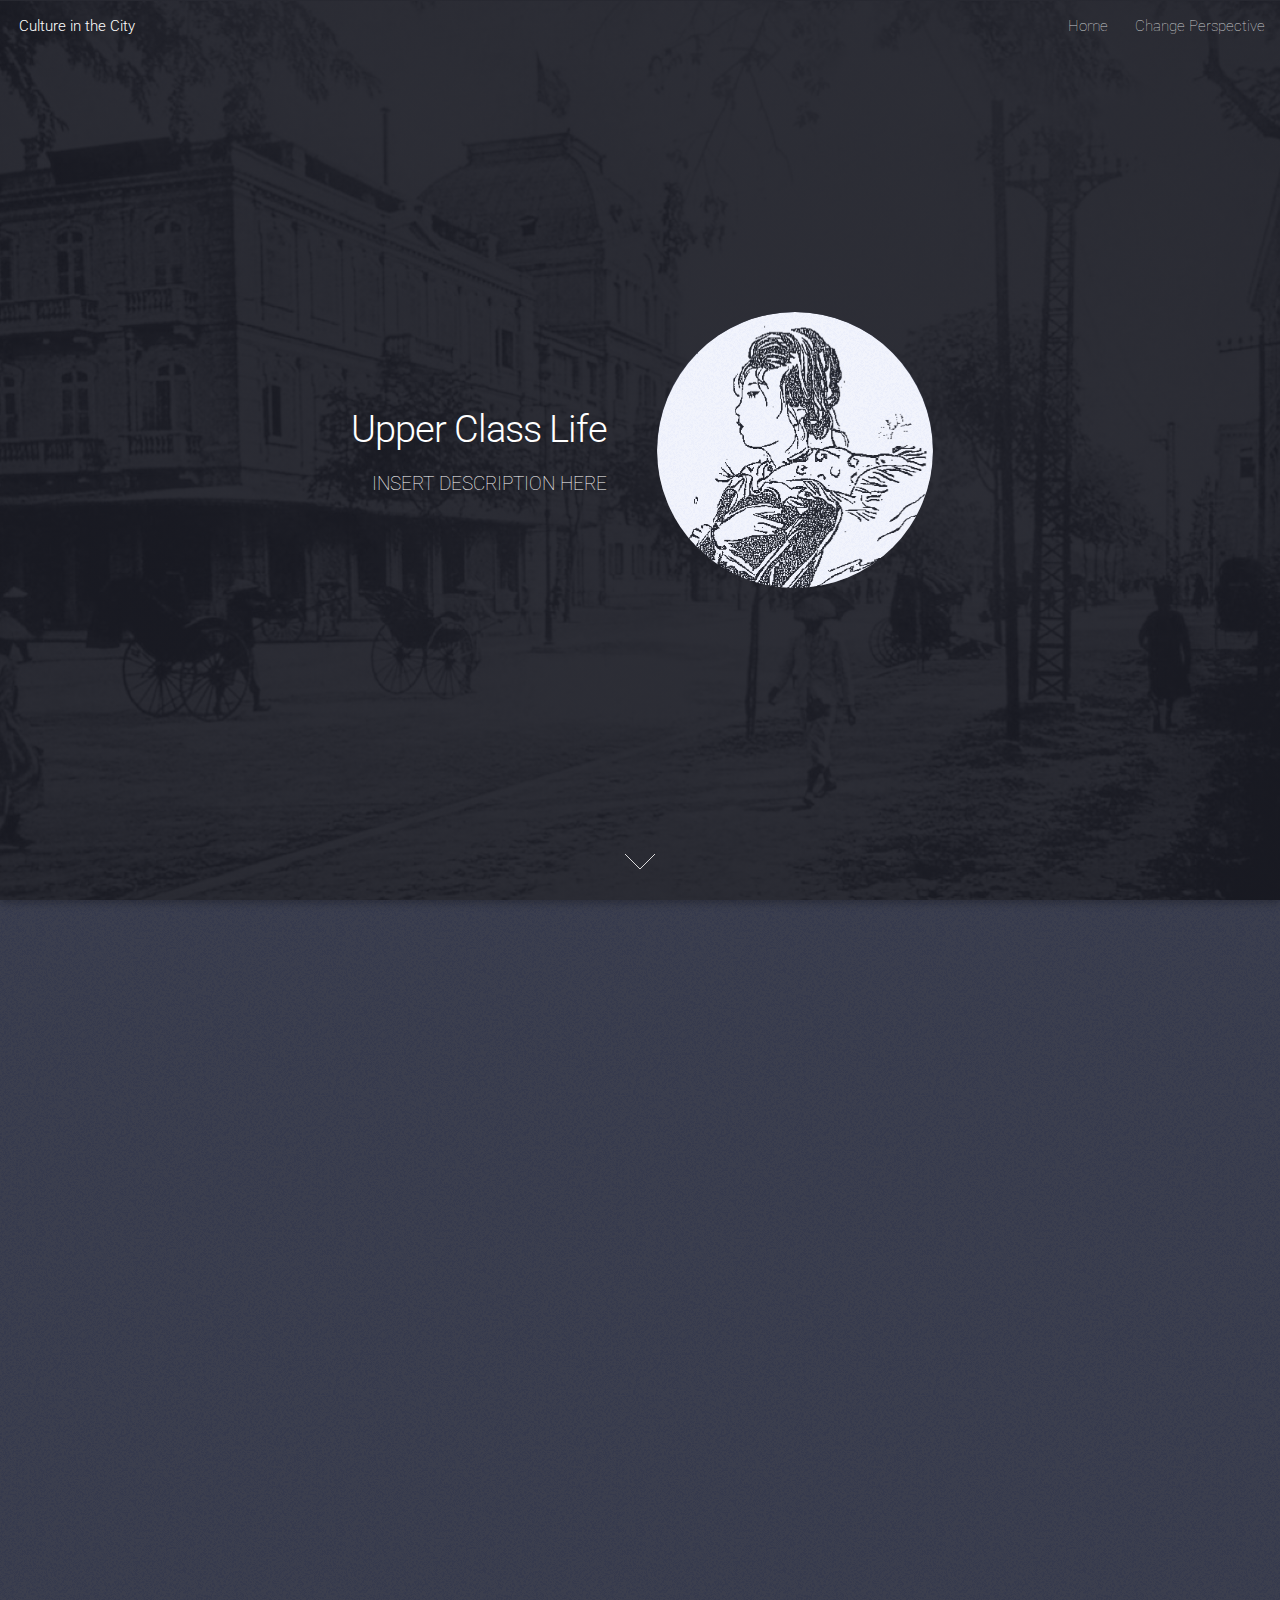
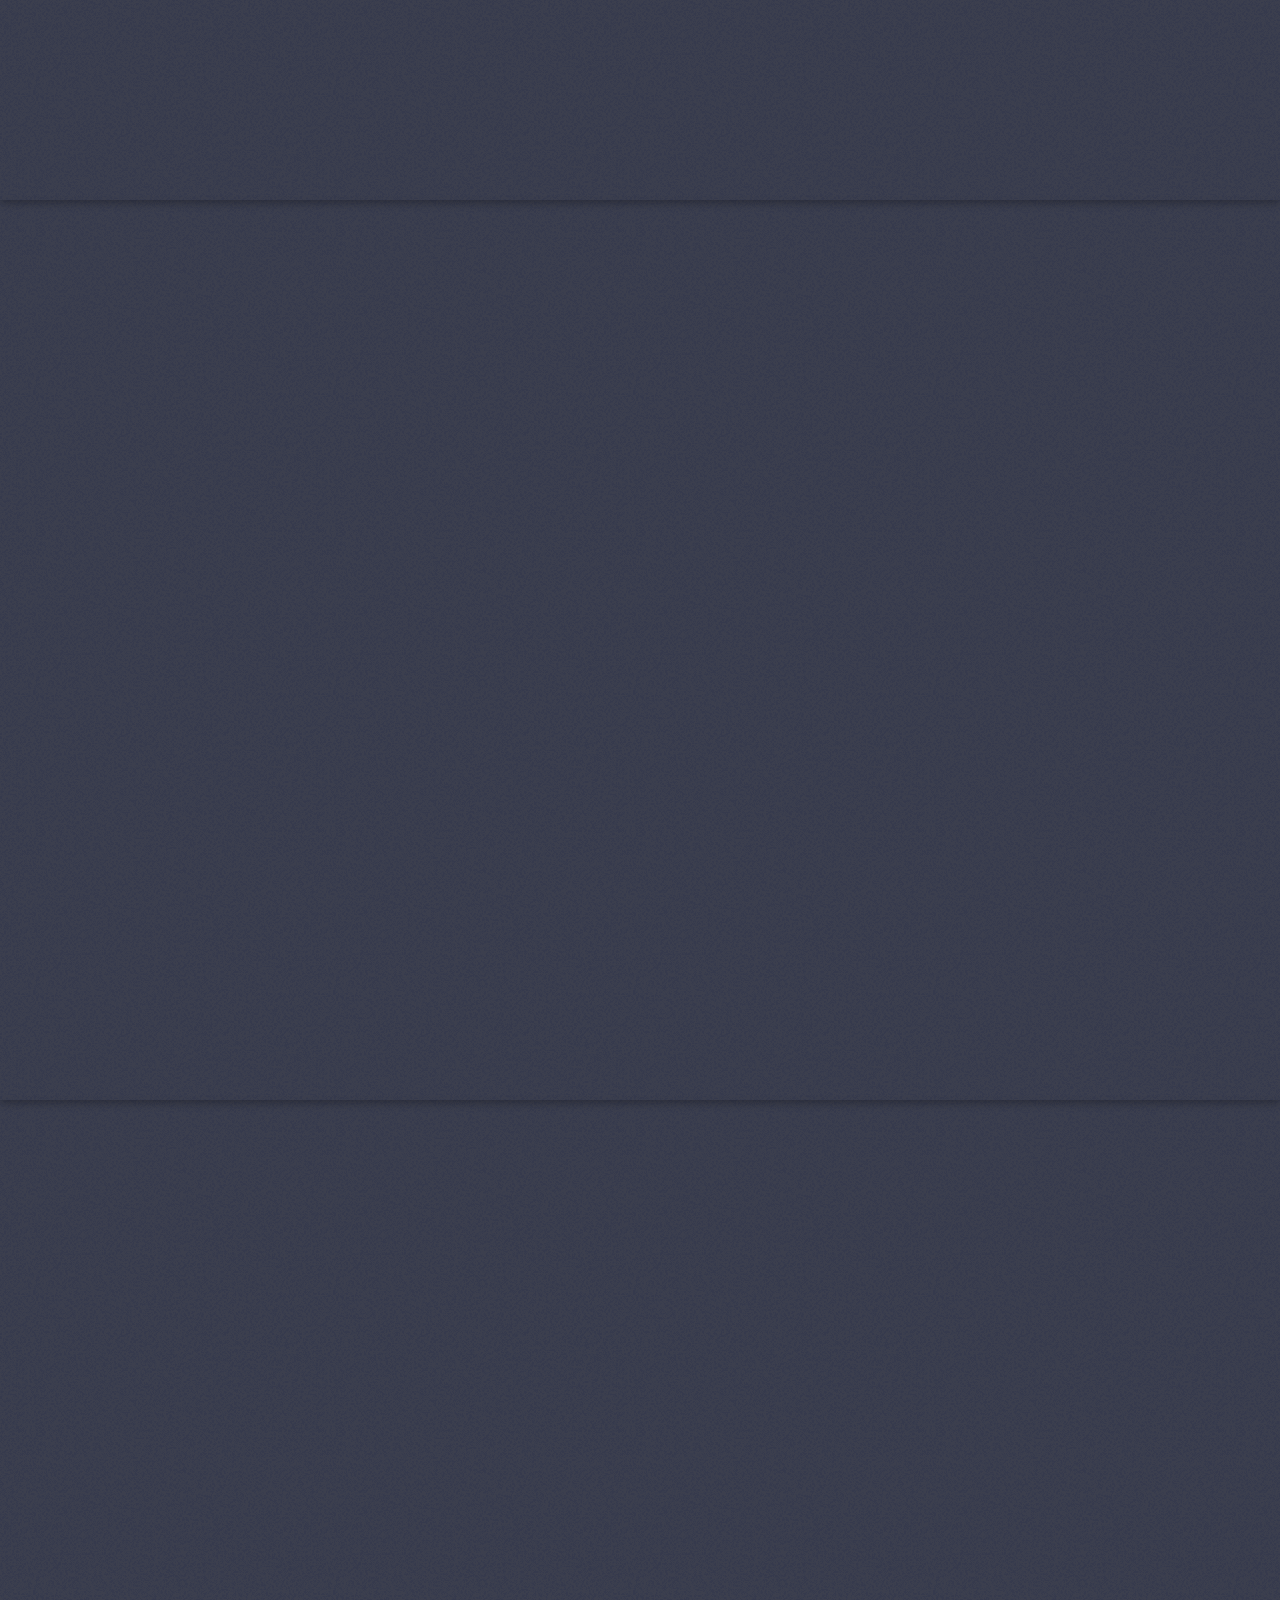
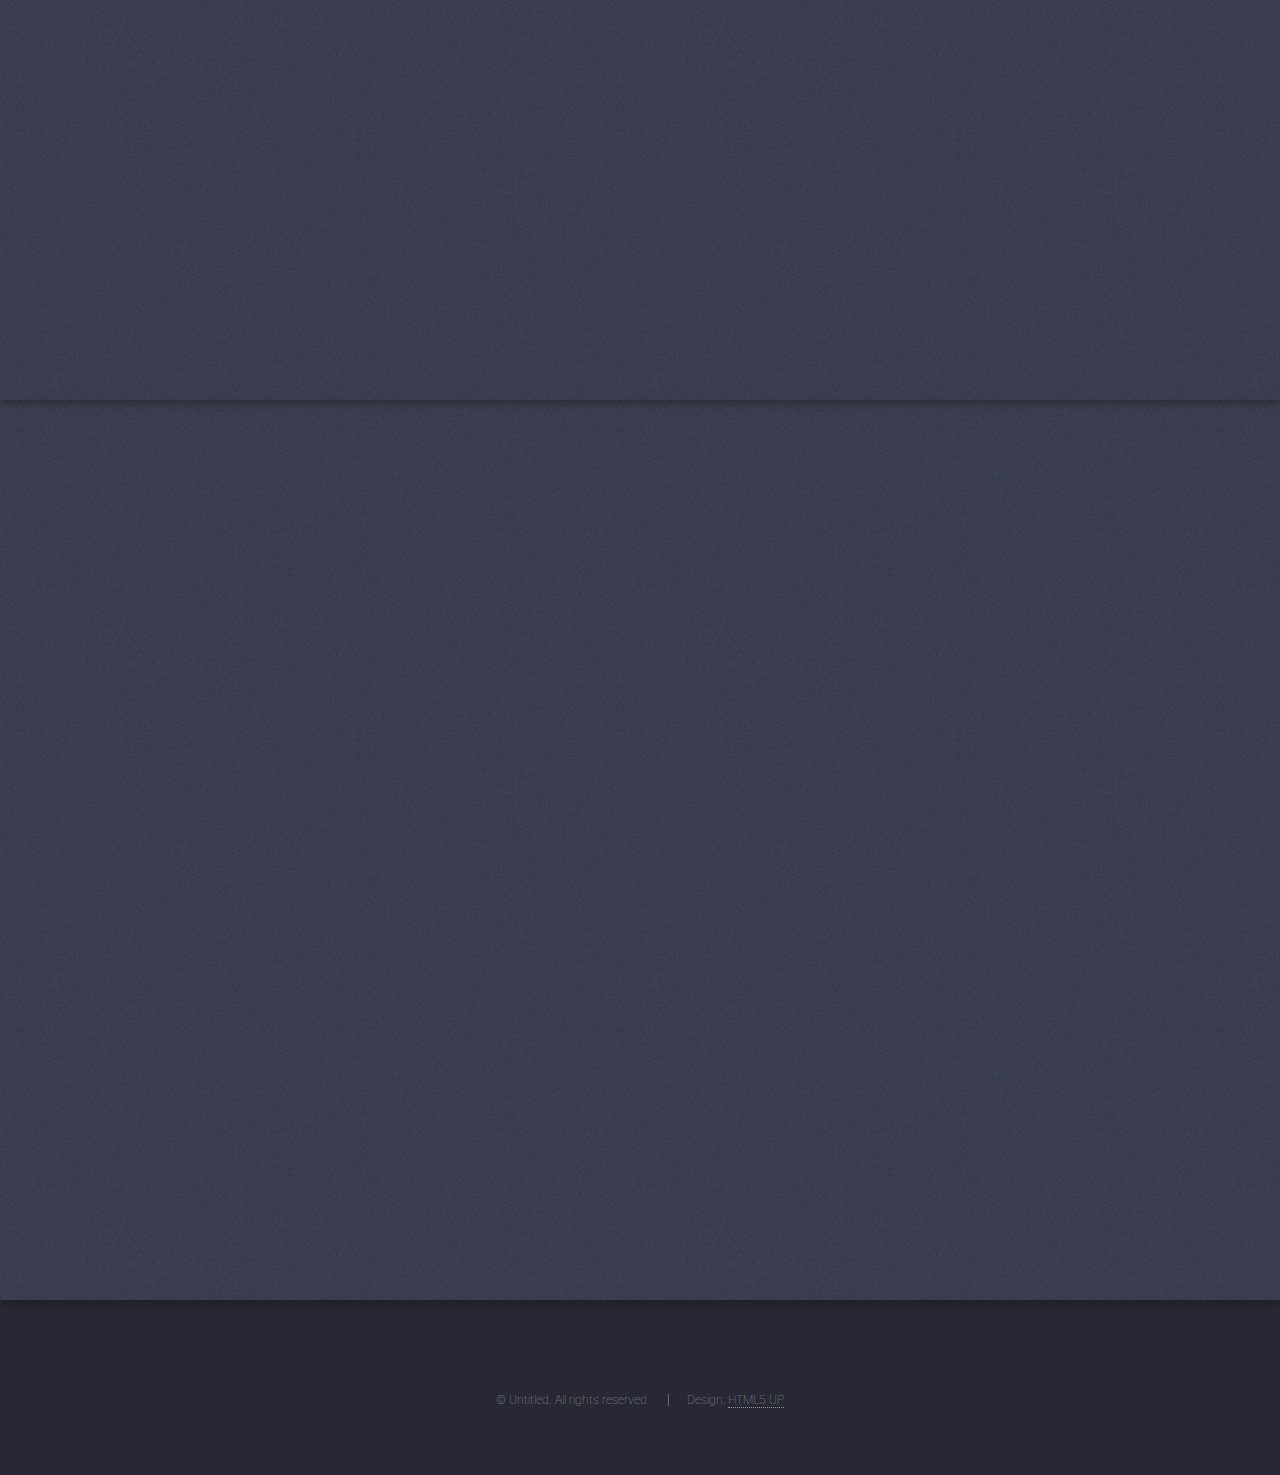
==== commit 8f53d0e7: "replacing icons and adding data visualizations" ====
--- a/high.html
+++ b/high.html
@@ -51,10 +51,9 @@
 					<div class="content">
 						<header>
 							<h2>Upper Class Life</h2>
-							<p>INSERT DESCRIPTION HERE<br />
-								waiting on image to overlay in background and icon</p>
+							<p>INSERT DESCRIPTION HERE</p>
 						</header>
-						<span class="image"><img src="images/pic01.jpg" alt="" /></span>
+						<span class="image"><img src="images/icons/UC_icon.png" alt="" /></span>
 					</div>
 					<a href="#one" class="goto-next scrolly">Next</a>
 				</section>
--- a/assets/css/main.css
+++ b/assets/css/main.css
@@ -111,12 +111,12 @@
 		-ms-transition: border-color 0.2s ease-in-out, color 0.2s ease-in-out;
 		transition: border-color 0.2s ease-in-out, color 0.2s ease-in-out;
 		border-bottom: dotted 1px;
-		color: #e44c65;
+		color: #c31111;
 		text-decoration: none;
 	}
 
 		a:hover {
-			color: #e44c65 !important;
+			color: #c31111 !important;
 			border-bottom-color: transparent;
 		}
 
@@ -2186,7 +2186,7 @@
 	}
 
 		header.major:after {
-			background: #e44c65;
+			background: #c31111;
 			content: '';
 			display: inline-block;
 			height: 0.2em;
@@ -2255,7 +2255,7 @@
 		input[type="email"]:focus,
 		select:focus,
 		textarea:focus {
-			border-color: #e44c65;
+			border-color: #c31111;
 		}
 
 	select {
@@ -2358,7 +2358,7 @@
 
 		input[type="checkbox"]:focus + label:before,
 		input[type="radio"]:focus + label:before {
-			border-color: #e44c65;
+			border-color: #c31111;
 		}
 
 	input[type="checkbox"] + label:before {
@@ -2855,8 +2855,8 @@
 		input[type="button"]:active,
 		.button:hover,
 		.button:active {
-			box-shadow: inset 0 0 0 1px #e44c65;
-			color: #e44c65 !important;
+			box-shadow: inset 0 0 0 1px #c31111;
+			color: #c31111 !important;
 		}
 
 		input[type="submit"]:active,
@@ -2898,7 +2898,7 @@
 		input[type="reset"].primary,
 		input[type="button"].primary,
 		.button.primary {
-			background-color: #e44c65;
+			background-color: #c24343;
 			box-shadow: none;
 			color: #ffffff !important;
 		}
@@ -2907,14 +2907,14 @@
 			input[type="reset"].primary:hover,
 			input[type="button"].primary:hover,
 			.button.primary:hover {
-				background-color: #e76278;
+				background-color: #d15656;
 			}
 
 			input[type="submit"].primary:active,
 			input[type="reset"].primary:active,
 			input[type="button"].primary:active,
 			.button.primary:active {
-				background-color: #e13652;
+				background-color: #c31111;
 			}
 
 		input[type="submit"].disabled, input[type="submit"]:disabled,
@@ -3139,15 +3139,15 @@
 		}
 
 		.spotlight.style1 .content {
-			border-color: #e44c65;
+			border-color: #c31111;
 		}
 
 		.spotlight.style2 .content {
-			border-color: #5480f1;
+			border-color: #c31111;
 		}
 
 		.spotlight.style3 .content {
-			border-color: #39c088;
+			border-color: #c31111;
 		}
 
 		.spotlight.inactive .content {
@@ -3201,7 +3201,7 @@
 	}
 
 		.wrapper.style2 {
-			background: #e44c65;
+			background: #c31111;
 		}
 
 			.wrapper.style2 input[type="text"]:focus,
@@ -3236,7 +3236,7 @@
 			.wrapper.style2 input[type="button"].primary,
 			.wrapper.style2 .button.primary {
 				background-color: #ffffff;
-				color: #e44c65 !important;
+				color: #c31111 !important;
 			}
 
 				.wrapper.style2 input[type="submit"].primary:hover, .wrapper.style2 input[type="submit"].primary:active,
@@ -3340,7 +3340,7 @@
 			}
 
 			.dropotron > li.active > a, .dropotron > li.active > span {
-				color: #e44c65;
+				color: #c31111;
 			}
 
 		.dropotron.level-0 {
@@ -3430,7 +3430,7 @@
 						}
 
 					#header nav ul li.active > a, #header nav ul li.active > span {
-						color: #e44c65;
+						color: #c31111;
 					}
 
 					#header nav ul li > ul {
@@ -4093,7 +4093,7 @@
 					}
 
 					#titleBar .toggle:before {
-						background: #e44c65;
+						background: #c31111;
 						color: rgba(255, 255, 255, 0.5);
 						content: '\f0c9';
 						display: block;
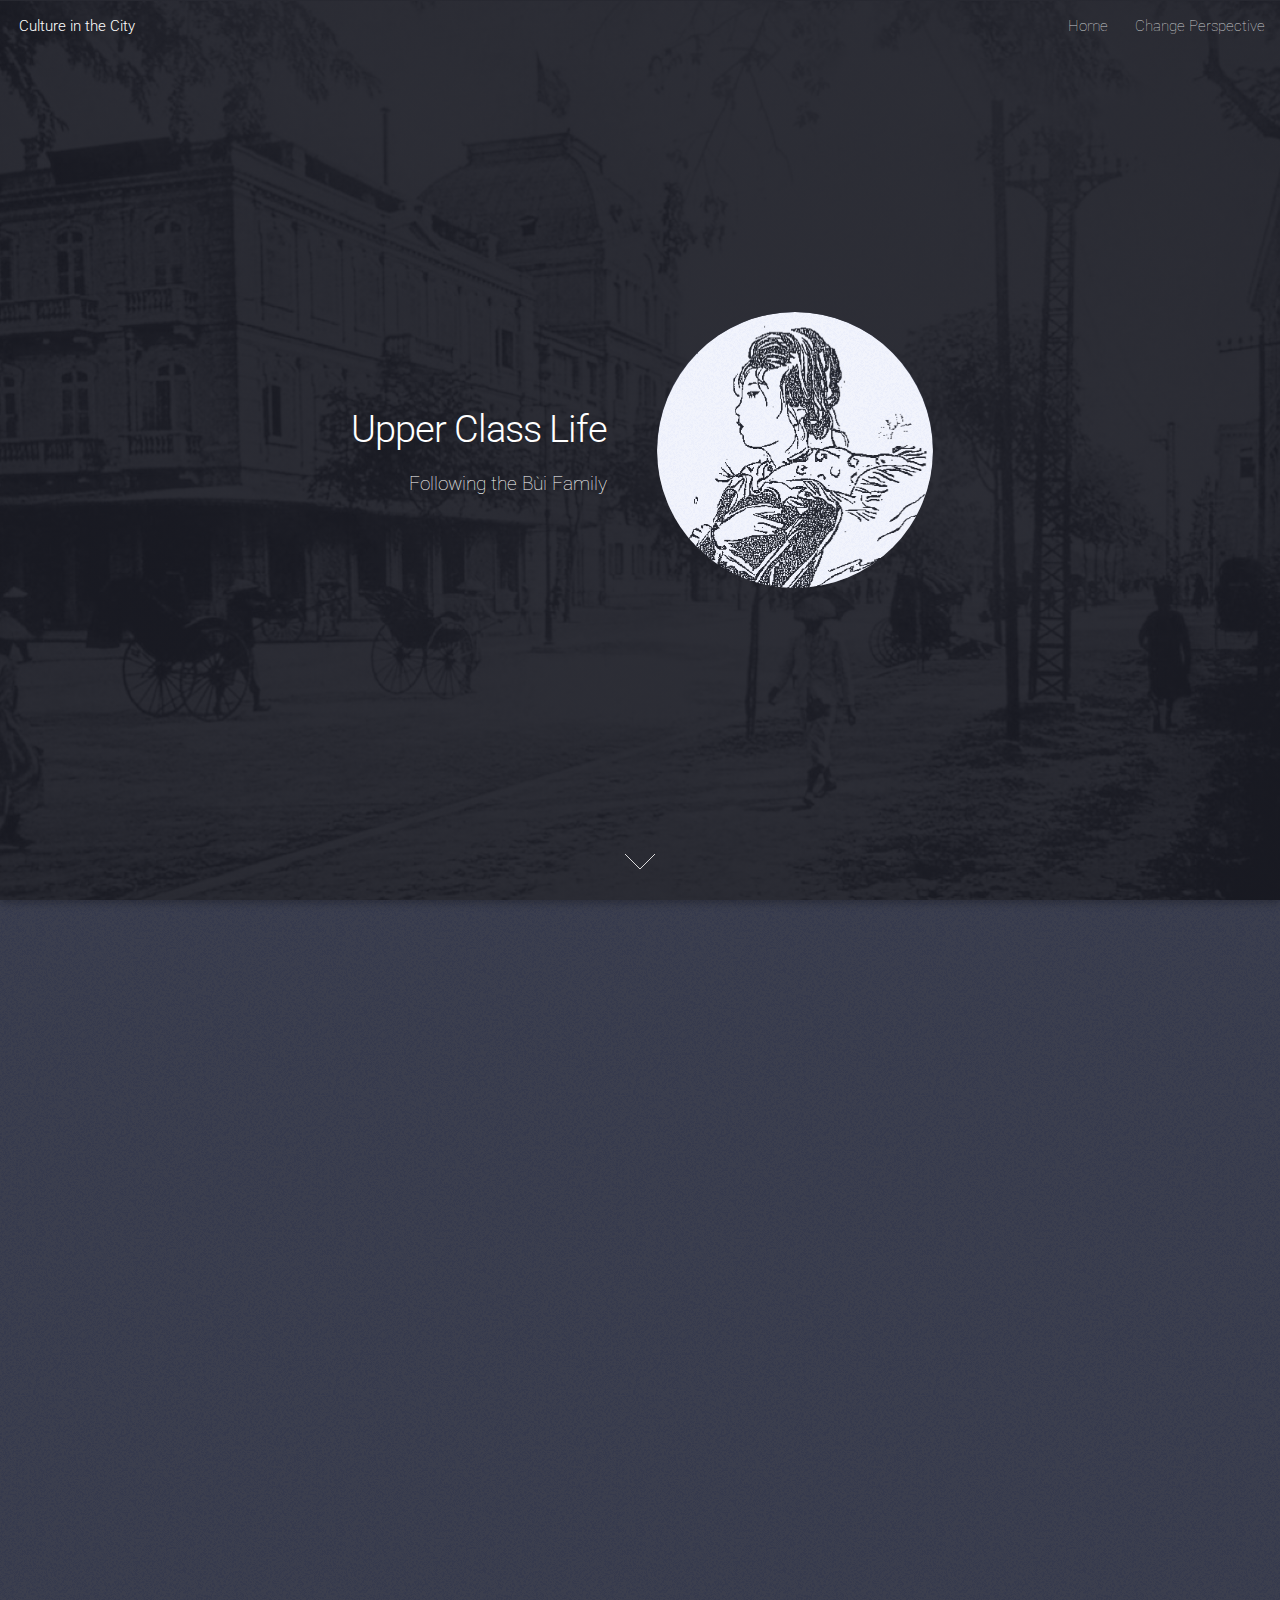
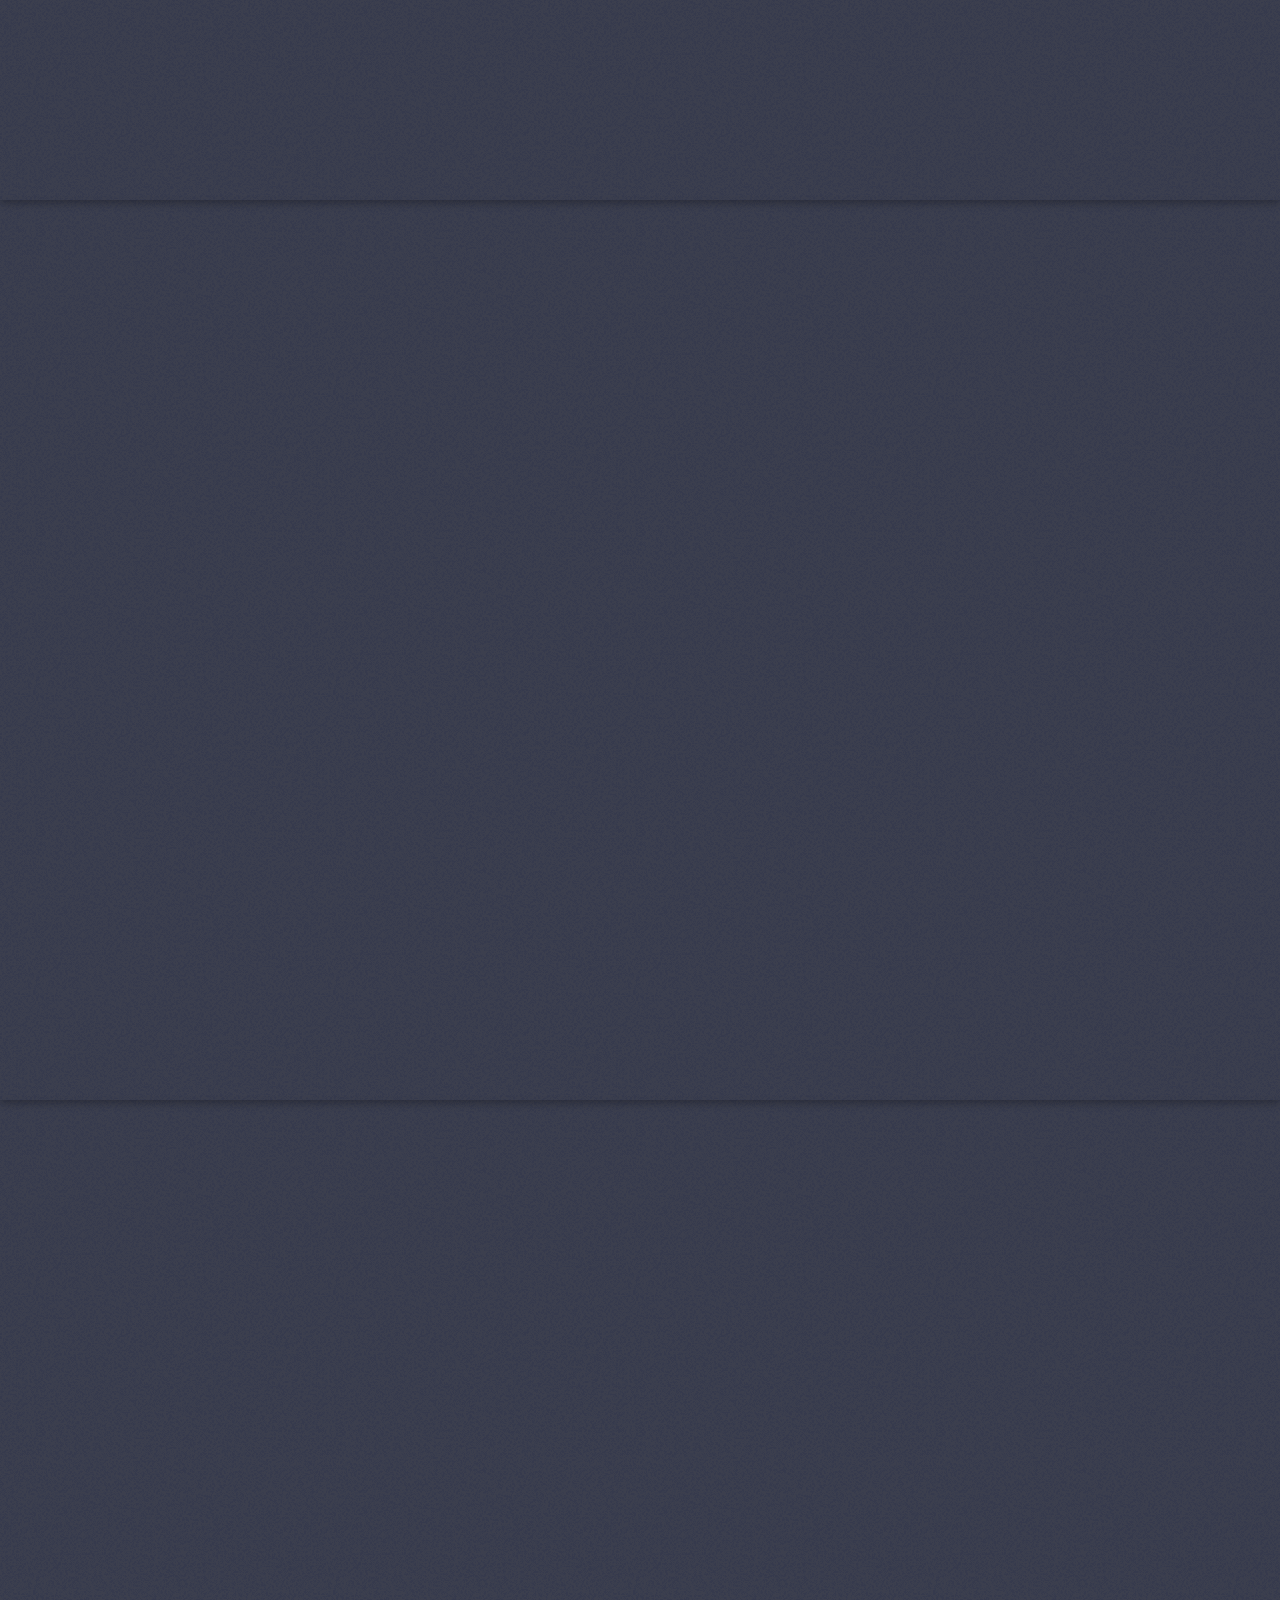
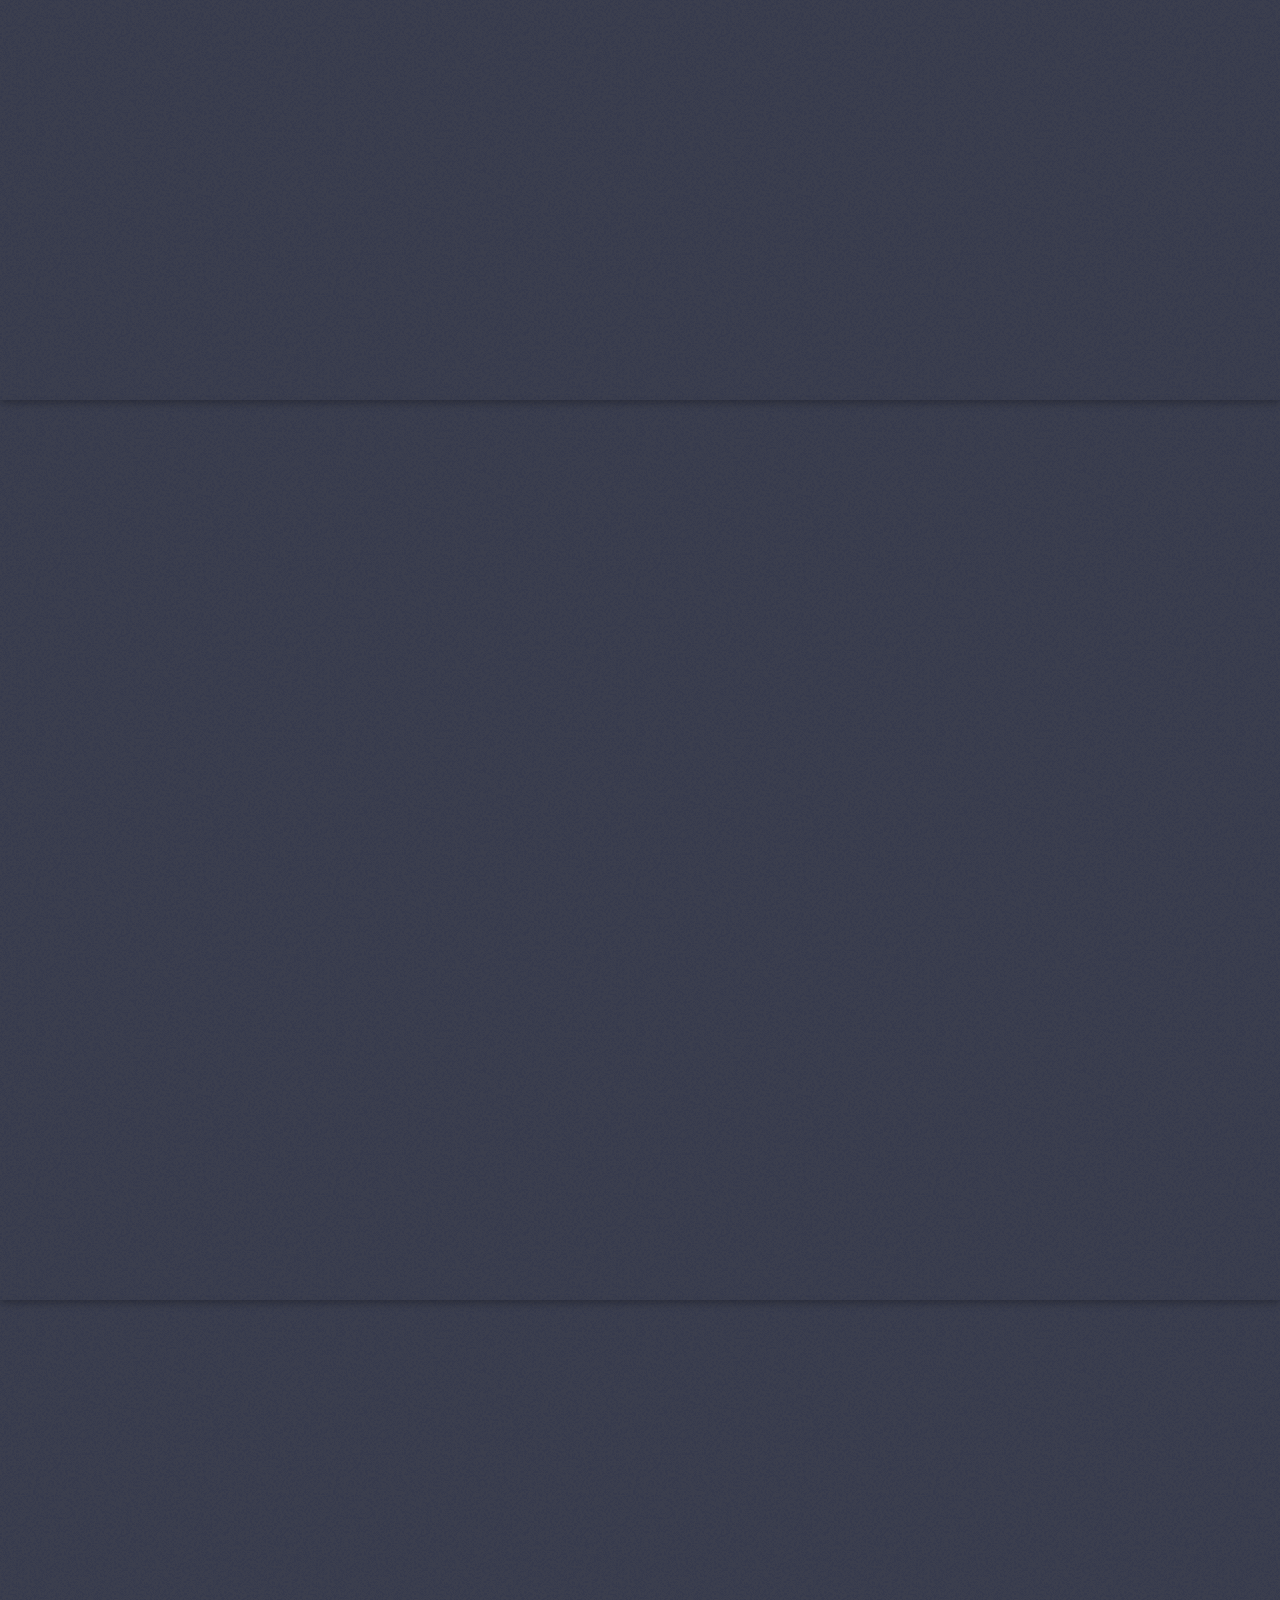
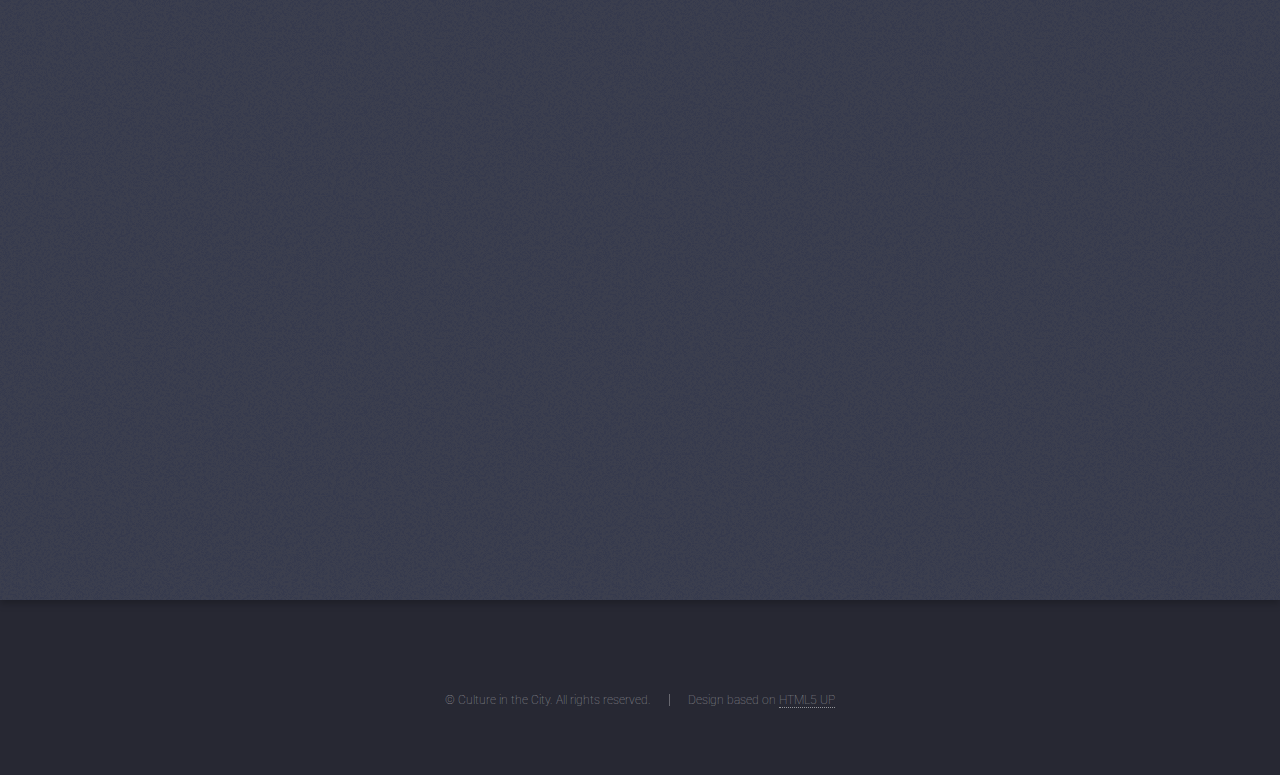
==== commit 0ec9fbec: "adding family names and graph explanations" ====
--- a/high.html
+++ b/high.html
@@ -51,37 +51,37 @@
 					<div class="content">
 						<header>
 							<h2>Upper Class Life</h2>
-							<p>INSERT DESCRIPTION HERE</p>
+							<p>Following the Bùi Family</p>
 						</header>
 						<span class="image"><img src="images/icons/UC_icon.png" alt="" /></span>
 					</div>
 					<a href="#one" class="goto-next scrolly">Next</a>
 				</section>
 
-			<!-- gramps -->
-			<section id="gramps" class="spotlight style2 right">
-				<span class="image fit main"><img src="images/upper/gramps.png" alt="" /></span>
+			<!-- educated_girl -->
+			<section id="educated_girl" class="spotlight style3 left">
+				<span class="image fit main"><img src="images/upper/educated_girl.png" alt="" /></span>
 				<div class="content">
 					<!-- <header>
 						<h2>Interdum amet non magna accumsan</h2>
 						<p>Nunc commodo accumsan eget id nisi eu col volutpat magna</p>
 					</header> -->
-					<p>Young, lower-income boy who goes to school everyday and spends time with his grandpa after school who is his main caretaker and needs his grandson’s help to navigate life around the city</p>
+					<p>Adolescent girl who also goes to school but is able to spend a lot more leisure time with her parents. Her dad works but her mom lives at home</p>
 					<header>
 						<h2>How does this relate to colonialism?</h2>
 						<!-- <p>How does this relate to colonialism?</p> -->
 					</header>
-					<p>The grandson has to live his day to day without his parents because they are constantly working and are unable to take care of him at home so his grandpa needs to step in in order to make sure he is raised wwell and does his school work</p>
+					<p>The father works for the French consulate and is able to live a more comfortable/lavish lifestyle and support the family easily</p>
 					<!-- <ul class="actions">
 						<li><a href="#" class="button">Learn More</a></li>
 					</ul> -->
 				</div>
-				<a href="#walk" class="goto-next scrolly">Next</a>
+				<a href="#after_class" class="goto-next scrolly">Next</a>
 			</section>
 
-			<!-- Walk -->
-				<section id="walk" class="spotlight style1 bottom">
-					<span class="image fit main"><img src="images/upper/walk_together.png" alt="" /></span>
+			<!-- after_class -->
+				<section id="after_class" class="spotlight style1 bottom">
+					<span class="image fit main"><img src="images/upper/after_class.png" alt="" /></span>
 					<div class="content">
 						<div class="container">
 							<div class="row">
@@ -97,7 +97,7 @@
 									nisi praesent dolor adipiscing. Integer mi sed nascetur cep aliquet
 									augue varius tempus lobortis porttitor accumsan consequat
 									adipiscing lorem dolor.</p> -->
-									<h2>Go on many walks together</h2>
+									<h2>Daughter after class</h2>
 								</div>
 								<div class="col-4 col-12-medium">
 									<!-- <p>Morbi enim nascetur et placerat lorem sed iaculis neque ante
@@ -109,40 +109,79 @@
 							</div>
 						</div>
 					</div>
-					<a href="#study_help" class="goto-next scrolly">Next</a>
+					<a href="#parents" class="goto-next scrolly">Next</a>
 				</section>
 
 
 
-			<!-- study_help -->
-				<section id="study_help" class="spotlight style3 left">
-					<span class="image fit main bottom"><img src="images/upper/help_studying.png" alt="" /></span>
+			<!-- parents -->
+				<section id="parents" class="spotlight style2 right">
+					<span class="image fit main bottom"><img src="images/upper/parents.png" alt="" /></span>
 					<div class="content">
 						<header>
-							<h2>Grandpa does his best to help him study</h2>
-							<!-- <p>Accumsan integer ultricies aliquam vel massa sapien phasellus</p> -->
+							<h2>The Mother and Father of the House</h2>
+							<p>Clearly of upper class based on their attire and they have time for hobbies such as piano and violin</p>
 						</header>
 						<!-- <p>Feugiat accumsan lorem eu ac lorem amet ac arcu phasellus tortor enim mi mi nisi praesent adipiscing. Integer mi sed nascetur cep aliquet augue varius tempus lobortis porttitor lorem et accumsan consequat adipiscing lorem.</p> -->
 					</div>
-					<a href="#four" class="goto-next scrolly">Next</a>
+					<a href="#leisure" class="goto-next scrolly">Next</a>
 				</section>
 
 
-			<!-- school_transport -->
-			<section id="school_transport" class="spotlight style2 right">
-				<span class="image fit main"><img src="images/upper/school_transport.png" alt="" /></span>
+			<!-- leisure -->
+			<section id="leisure" class="spotlight style3 left">
+				<span class="image fit main"><img src="images/upper/leisure.png" alt="" /></span>
 				<div class="content">
 					<header>
-						<h2>Transportation</h2>
+						<h2>Leisure Time</h2>
 						<!-- <p>Nunc commodo accumsan eget id nisi eu col volutpat magna</p> -->
 					</header>
-					<p>Kid walking to school</p>
-					<p>Needs to get used to traveling by train since he doesn’t have a car and needs to travel further as he gets older</p>
+					<p>The family can afford to enjoy more extravagant events during their leisure time suchas horse racing.</p>
+					<!-- <p>Needs to get used to traveling by train since he doesn’t have a car and needs to travel further as he gets older</p> -->
 					<!-- <ul class="actions">
 						<li><a href="#" class="button">Learn More</a></li>
 					</ul> -->
 				</div>
-				<a href="#walk" class="goto-next scrolly">Next</a>
+				<a href="#dad_work" class="goto-next scrolly">Next</a>
+			</section>
+
+			<!-- dad_work -->
+			<section id="dad_work" class="spotlight style1 bottom">
+				<span class="image fit main"><img src="images/upper/dad_work.png" alt="" /></span>
+				<div class="content">
+					<div class="container">
+						<div class="row">
+							<div class="col-4 col-12-medium">
+								<header>
+									
+									<!-- <p>Nascetur eu nibh vestibulum amet gravida nascetur praesent</p> -->
+								</header>
+							</div>
+							<div class="col-4 col-12-medium">
+								<!-- <p>Feugiat accumsan lorem eu ac lorem amet sed accumsan donec.
+								Blandit orci porttitor semper. Arcu phasellus tortor enim mi
+								nisi praesent dolor adipiscing. Integer mi sed nascetur cep aliquet
+								augue varius tempus lobortis porttitor accumsan consequat
+								adipiscing lorem dolor.</p> -->
+								<!-- <h2>Spends a lot of time studying to try to make more income when he gets older.</h2> -->
+								<h2>The Father's Daily Life</h2>
+							</div>
+							<div class="col-4 col-12-medium">
+								<!-- <p>Morbi enim nascetur et placerat lorem sed iaculis neque ante
+								adipiscing adipiscing metus massa. Blandit orci porttitor semper.
+								Arcu phasellus tortor enim mi mi nisi praesent adipiscing. Integer
+								mi sed nascetur cep aliquet augue varius tempus. Feugiat lorem
+								ipsum dolor nullam.</p> -->
+							</div>
+						</div>
+					</div>
+					<footer class="major">
+						<ul class="actions special">
+							<li><a href="low.html" class="button">Look at lower class life</a></li>
+						</ul>
+					</footer>
+				</div>
+				<!-- <a href="#study_help" class="goto-next scrolly">Next</a> -->
 			</section>
 
 			<!-- Footer -->
@@ -156,7 +195,7 @@
 						<li><a href="#" class="icon solid alt fa-envelope"><span class="label">Email</span></a></li>
 					</ul> -->
 					<ul class="copyright">
-						<li>&copy; Untitled. All rights reserved.</li><li>Design: <a href="http://html5up.net">HTML5 UP</a></li>
+						<li>&copy; Culture in the City. All rights reserved.</li><li>Design based on <a href="http://html5up.net">HTML5 UP</a></li>
 					</ul>
 				</footer>
 
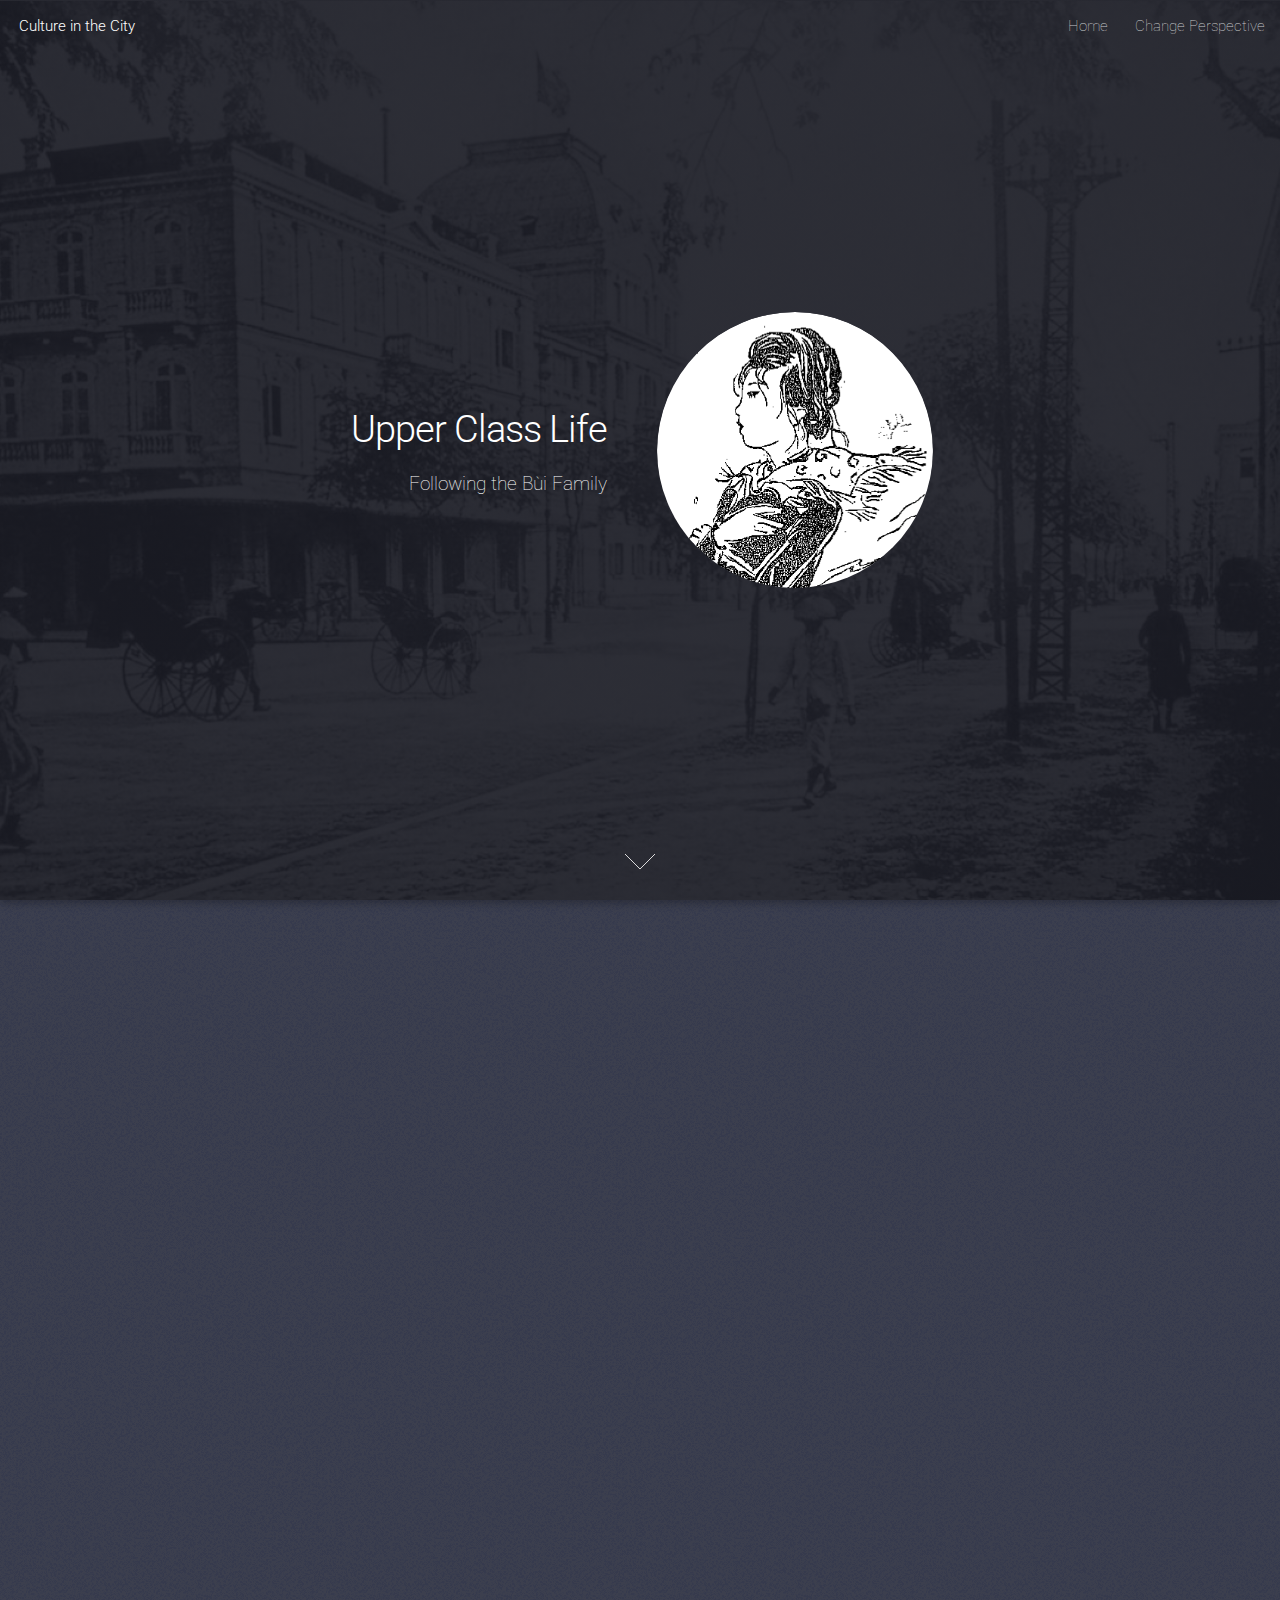
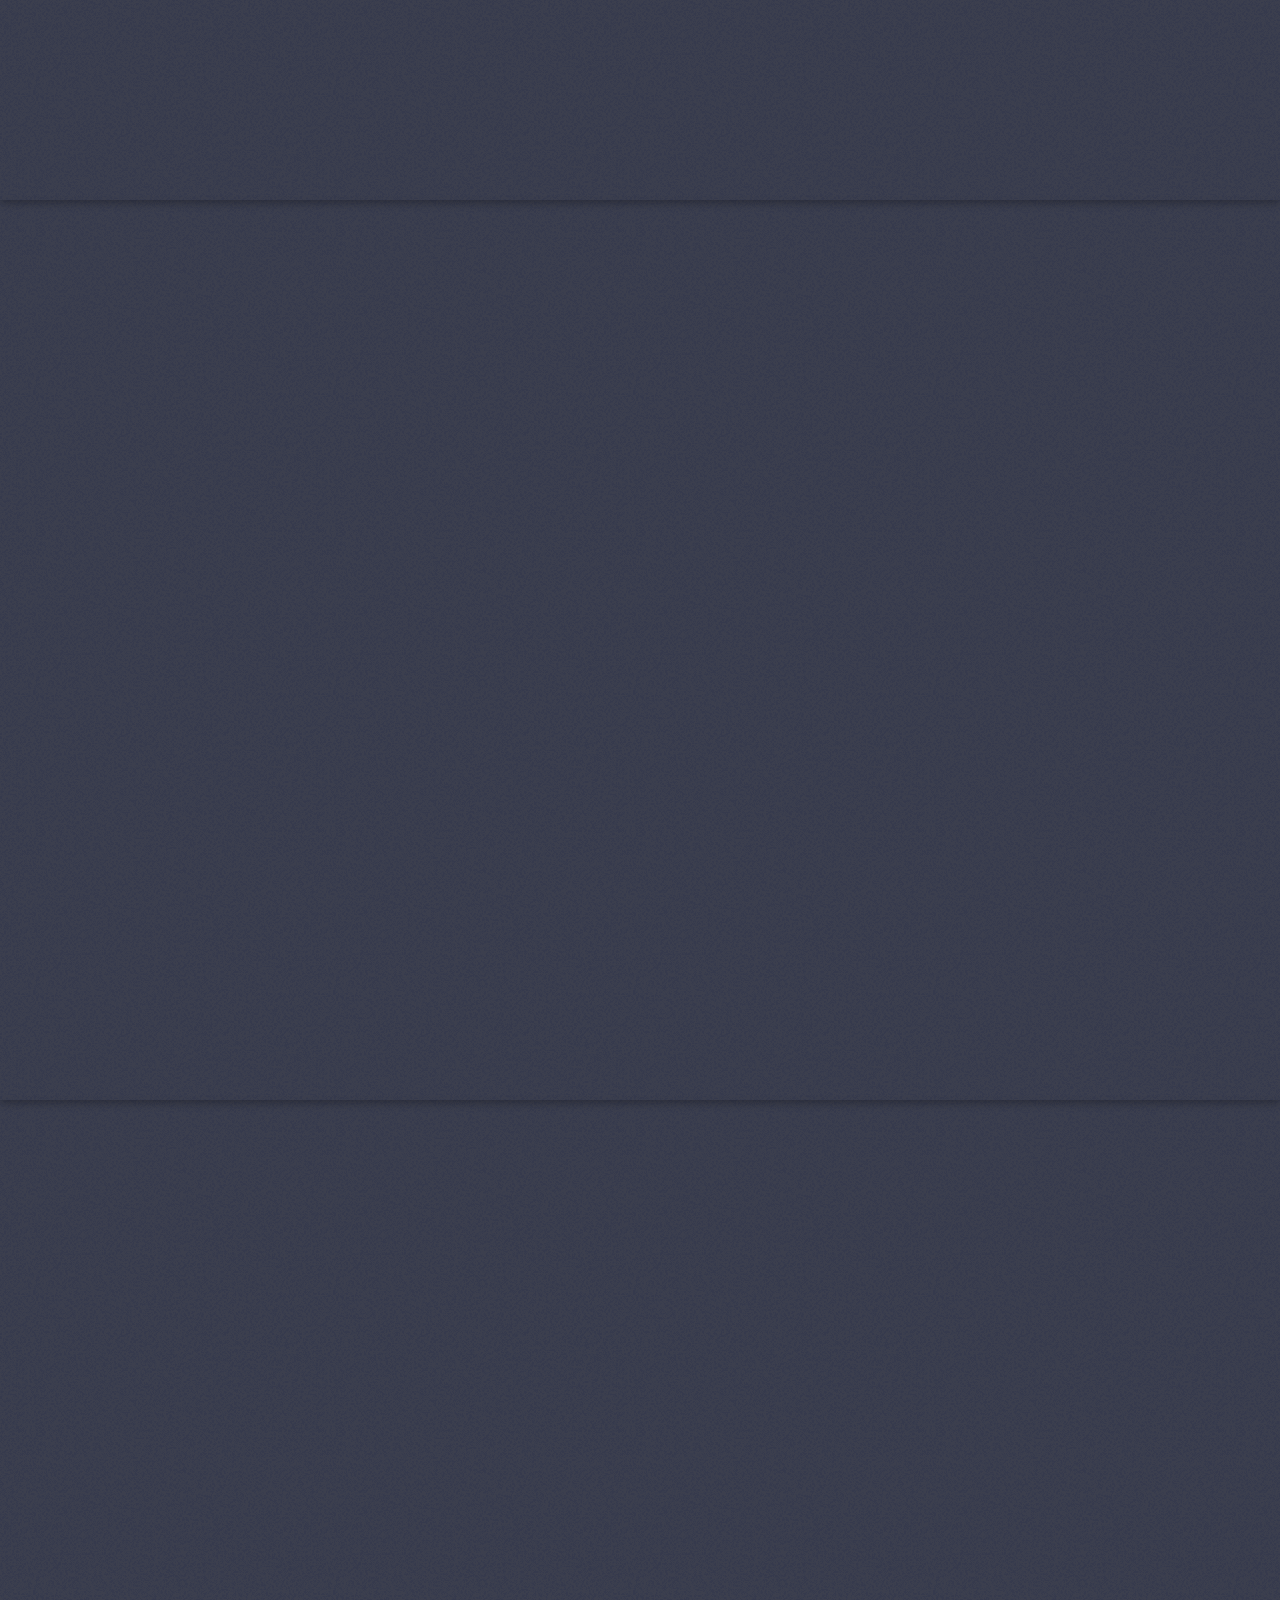
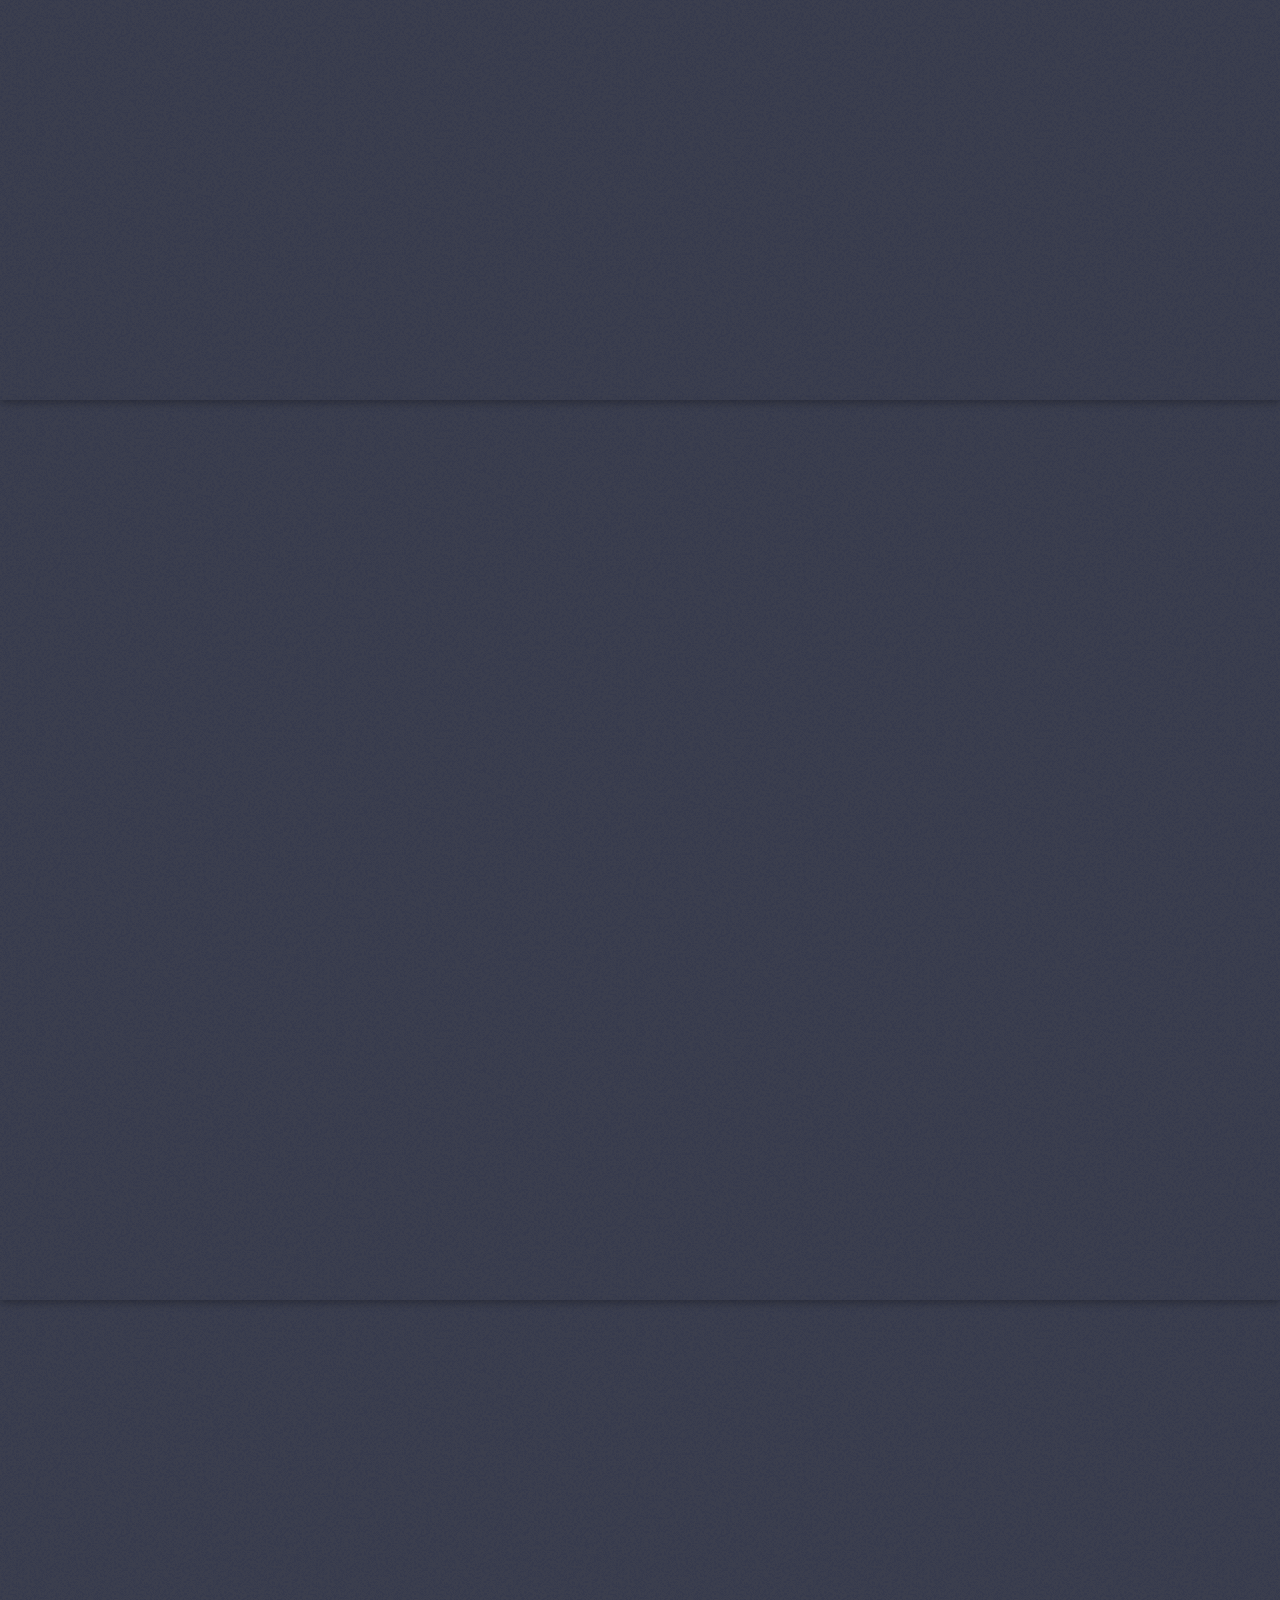
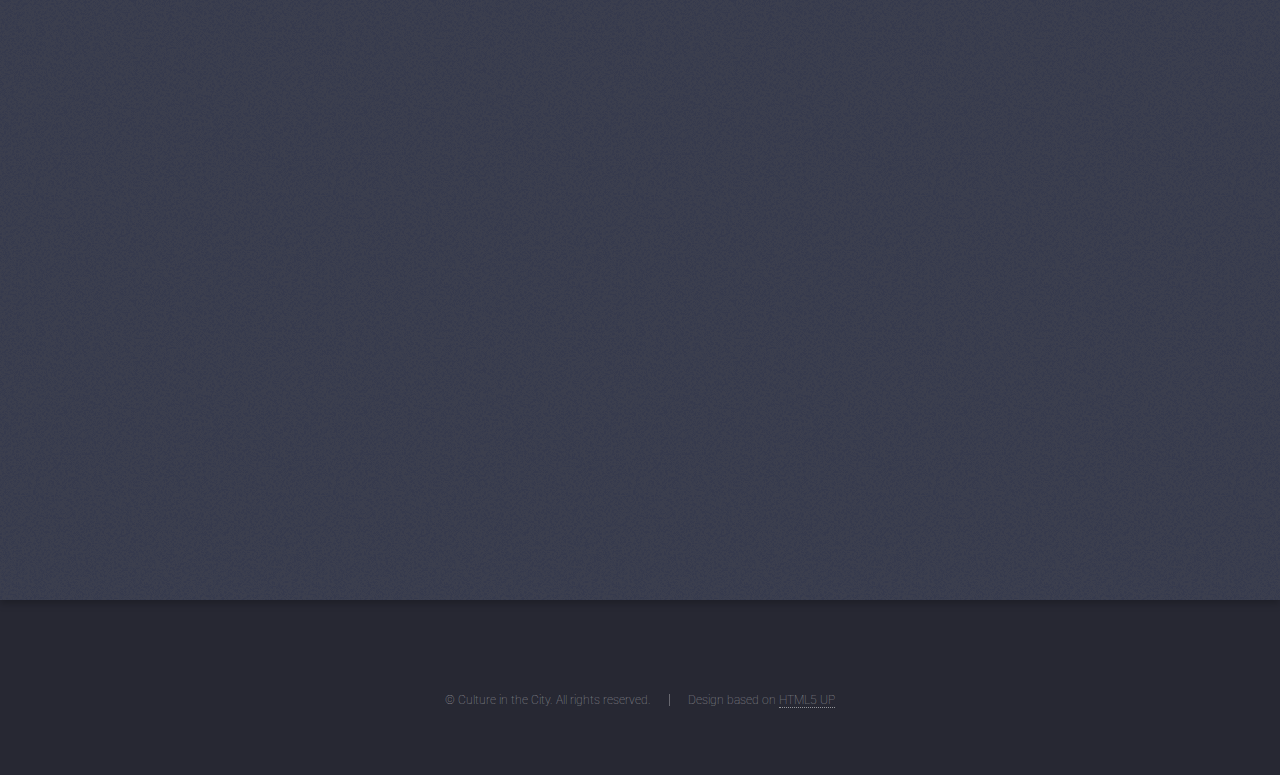
==== commit 58ca2ce4: "should be fine on mobile now" ====
--- a/high.html
+++ b/high.html
@@ -47,16 +47,31 @@
 				</header>
 
 			<!-- Banner -->
+			<section id="desktop_only">
 				<section id="banner_right">
+					<div class="content">
+						<header>
+							<h2 >Upper Class Life</h2>
+							<p>Following the Bùi Family</p>
+						</header>
+						<span class="image"><img src="images/icons/UC_icon.png" alt="" /></span>
+					</div>
+					<a href="#one" class="goto-next scrolly">Next</a>
+				</section>
+			</section>
+
+			<section id="mobile_only">
+				<section id="banner_center">
 					<div class="content">
 						<header>
 							<h2>Upper Class Life</h2>
 							<p>Following the Bùi Family</p>
 						</header>
-						<span class="image"><img src="images/icons/UC_icon.png" alt="" /></span>
+						<!-- <span class="image"><img src="images/icons/UC_icon.png" alt="" /></span> -->
 					</div>
 					<a href="#one" class="goto-next scrolly">Next</a>
 				</section>
+			</section>
 
 			<!-- educated_girl -->
 			<section id="educated_girl" class="spotlight style3 left">
--- a/assets/css/main.css
+++ b/assets/css/main.css
@@ -2523,7 +2523,7 @@
 			position: absolute;
 			left: 0;
 			top: 0;
-			background-image: url("images/overlay.png");
+			/* background-image: url("images/overlay.png"); */
 			width: 100%;
 			height: 100%;
 			z-index: 1;
@@ -4271,4 +4271,16 @@
 						padding: 0;
 					}
 
-	}+	}
+
+@media only screen and (max-width: 1000px) {
+	#desktop_only {
+		display: none;
+	}
+}
+
+@media only screen and (min-width: 1000px) {
+	#mobile_only {
+		display: none;
+	}
+}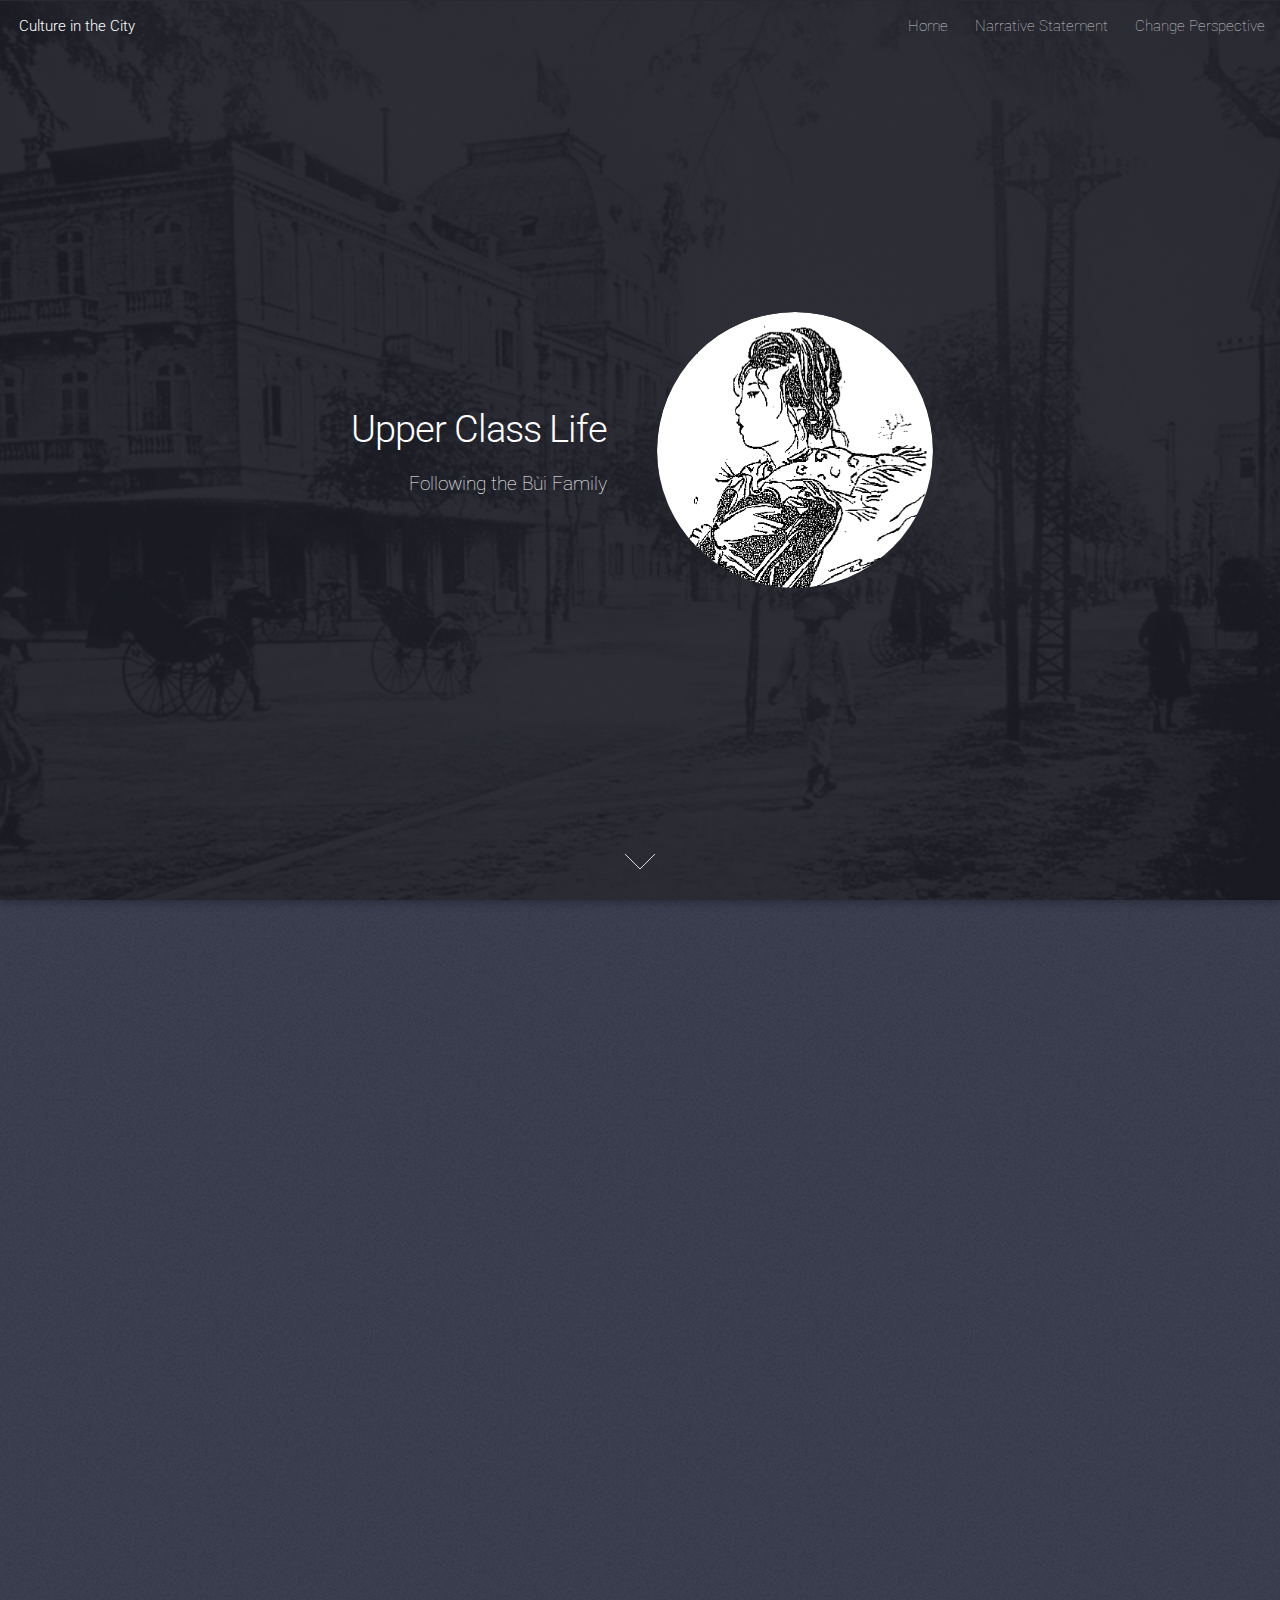
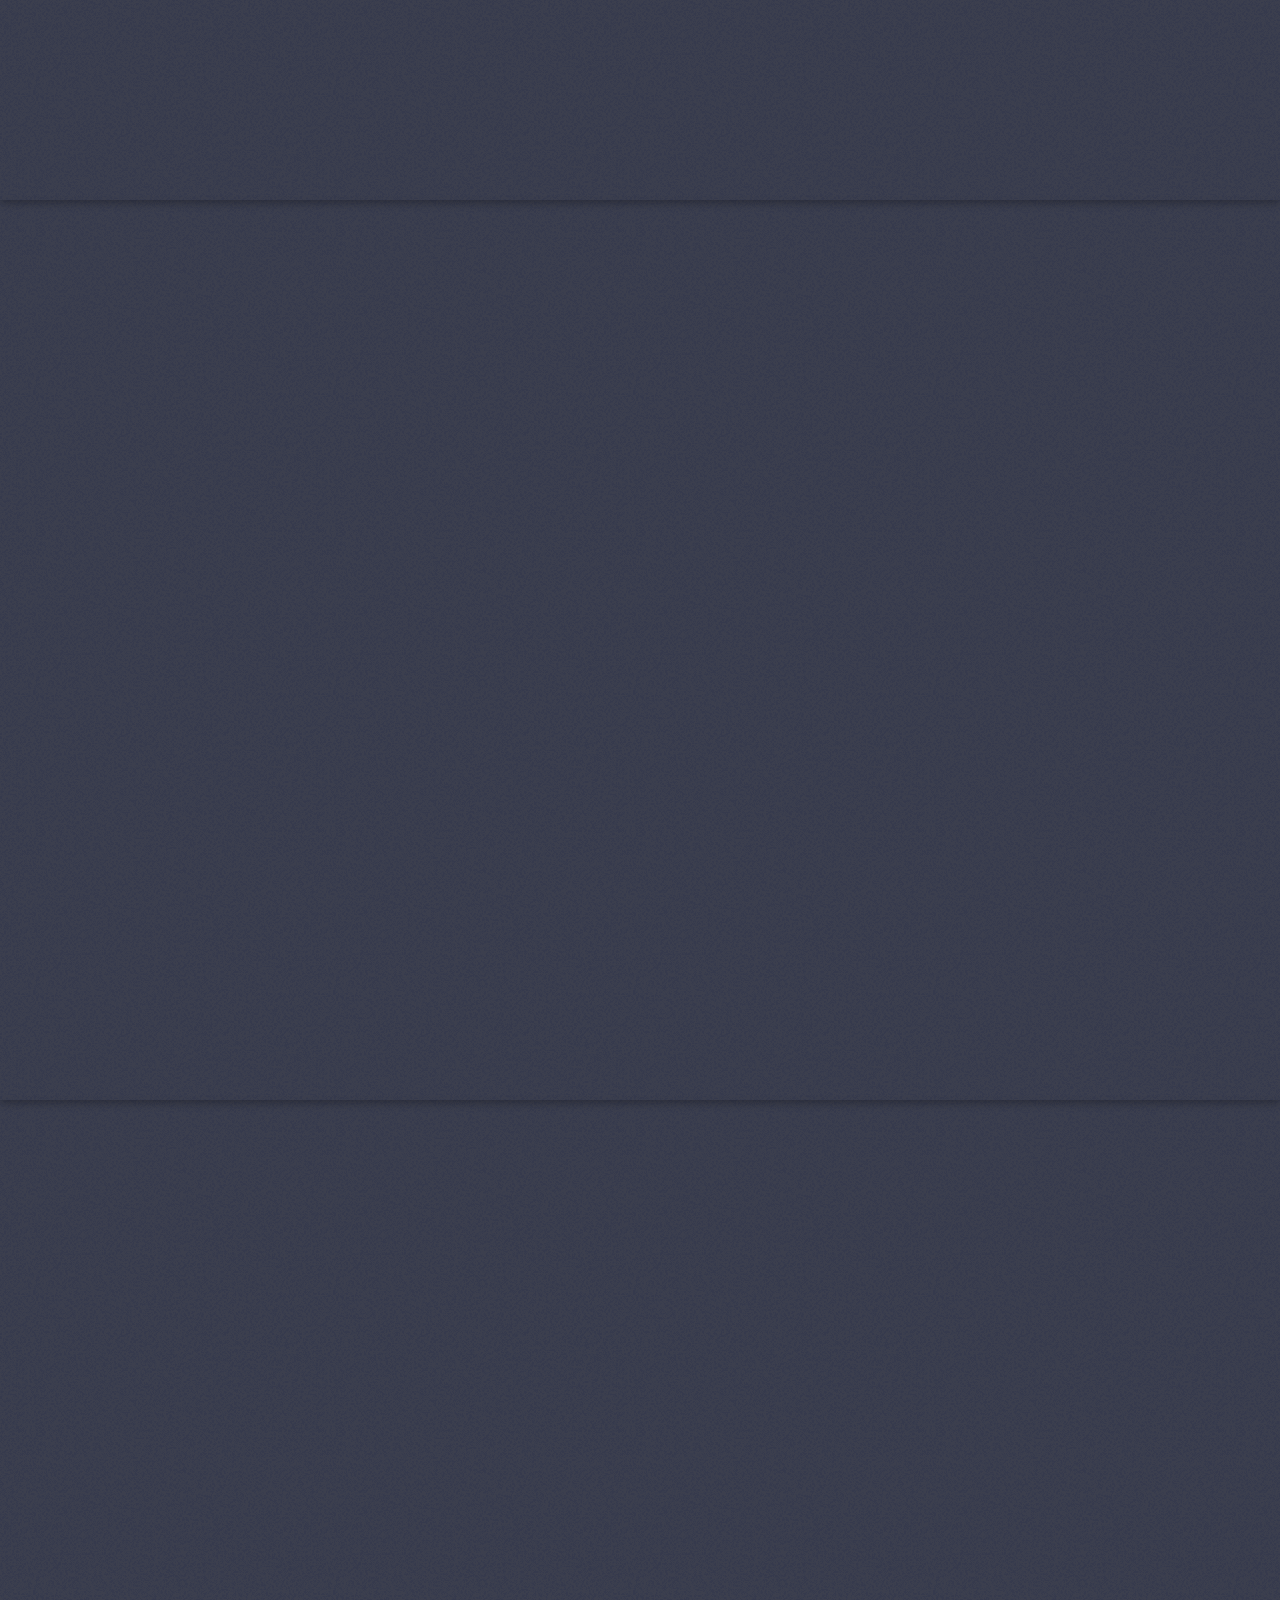
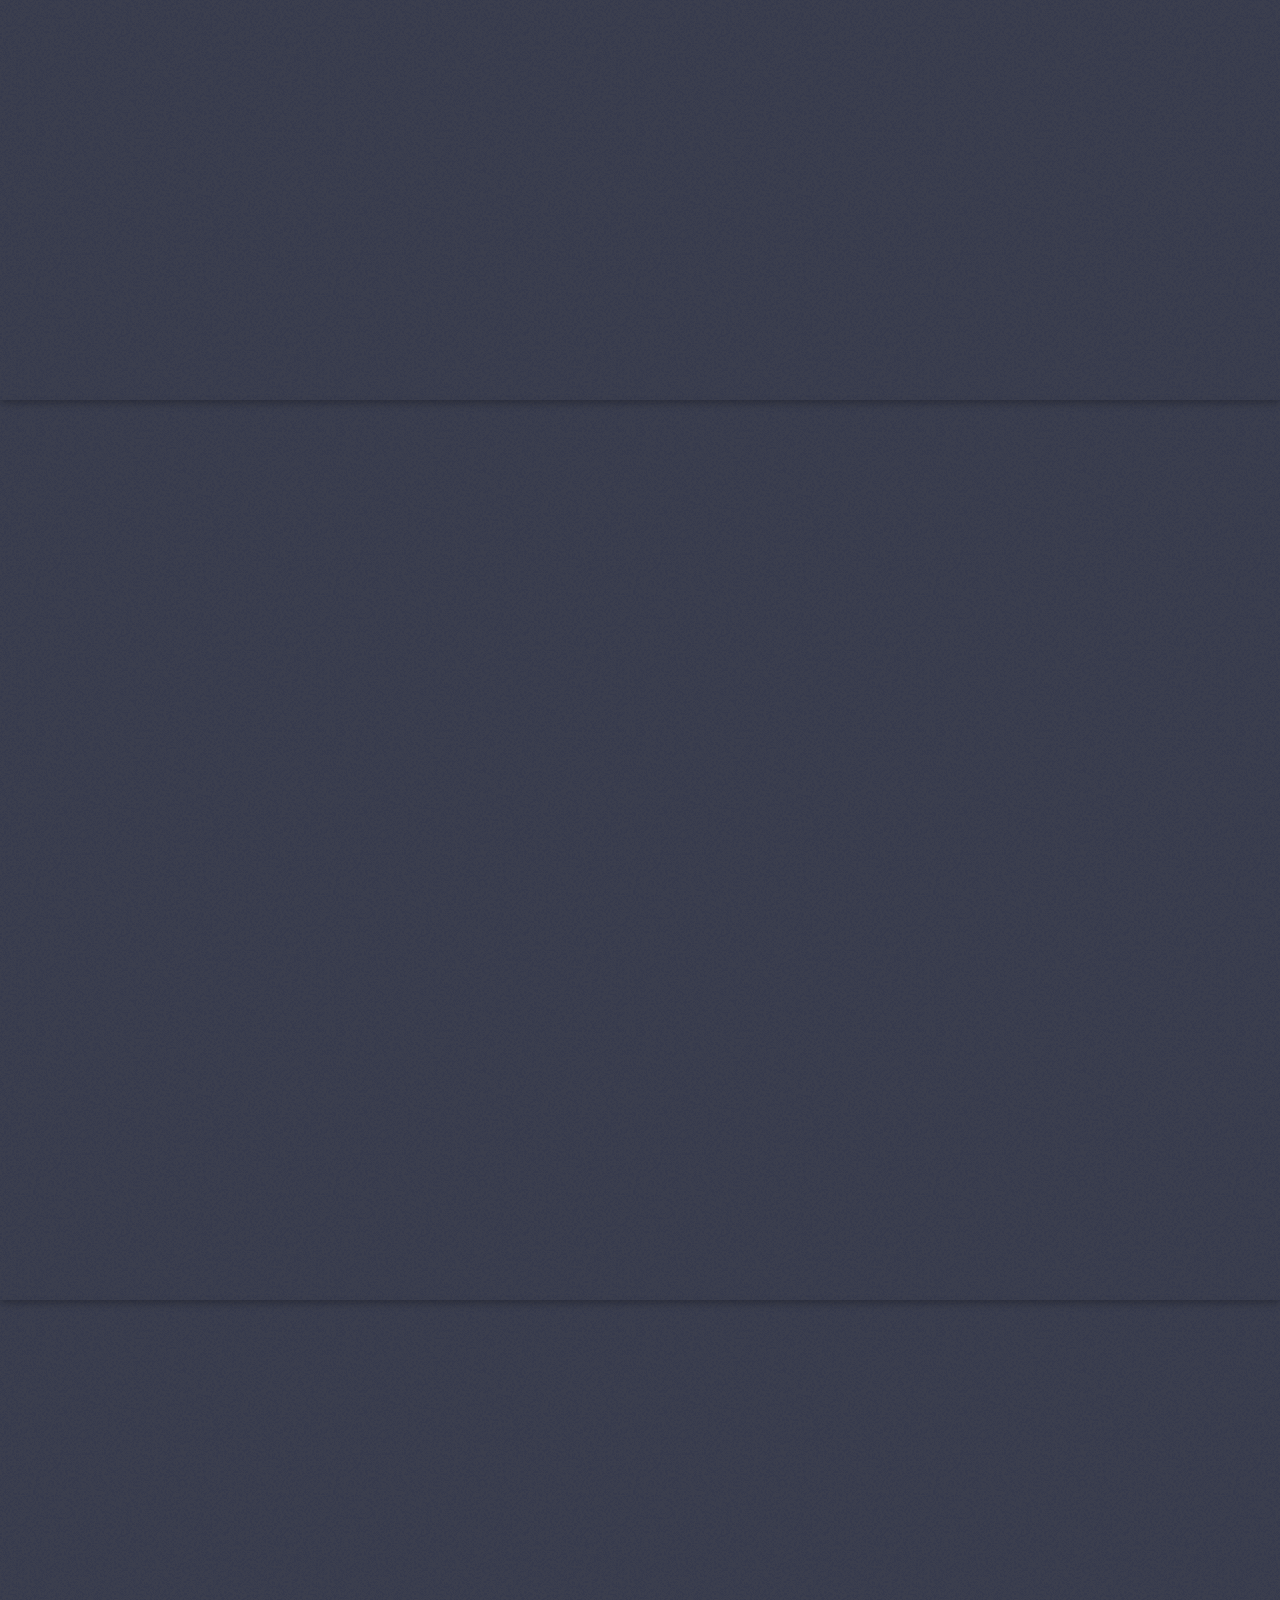
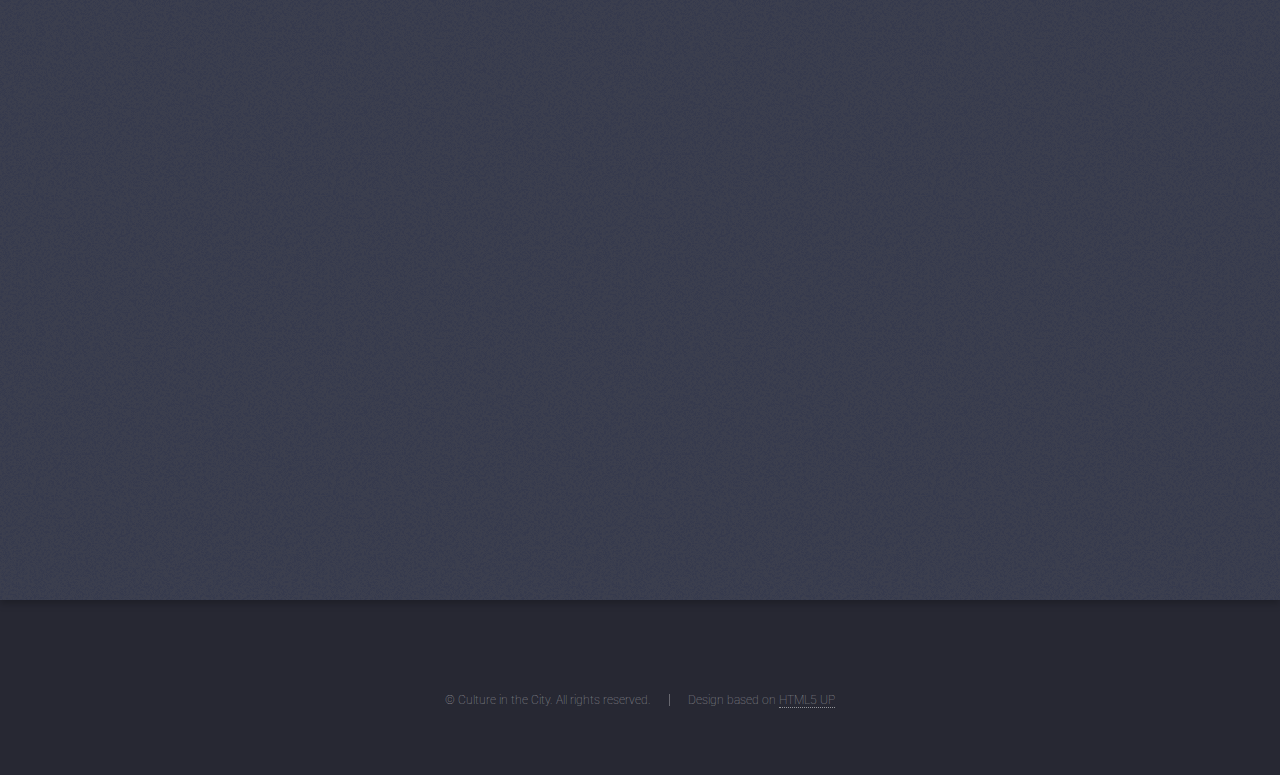
==== commit 9098e202: "added initial narrative statement page" ====
--- a/high.html
+++ b/high.html
@@ -21,6 +21,7 @@
 					<nav id="nav">
 						<ul>
 							<li><a href="index.html">Home</a></li>
+							<li><a href="narrative_statement.html">Narrative Statement</a></li>
 							<li><a href="low.html">Change Perspective</a></li>
 							
 							<!-- <li>
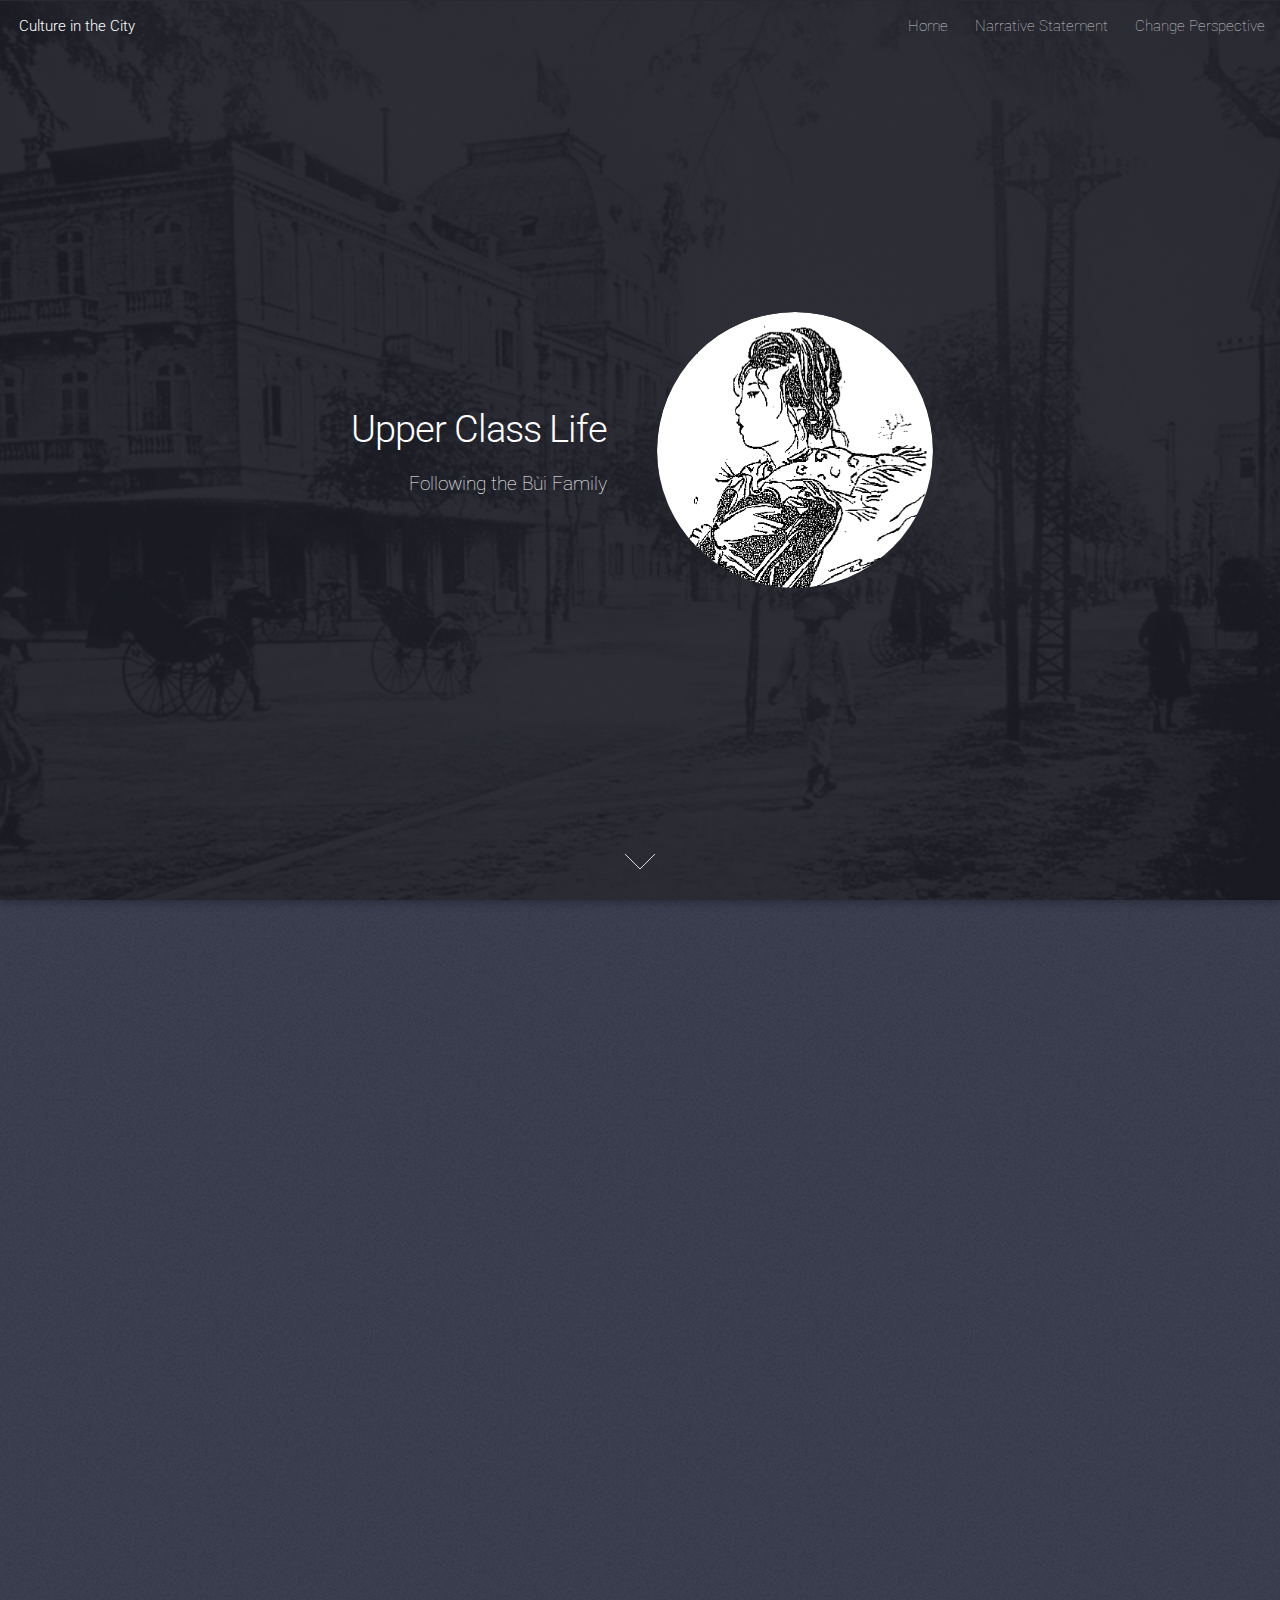
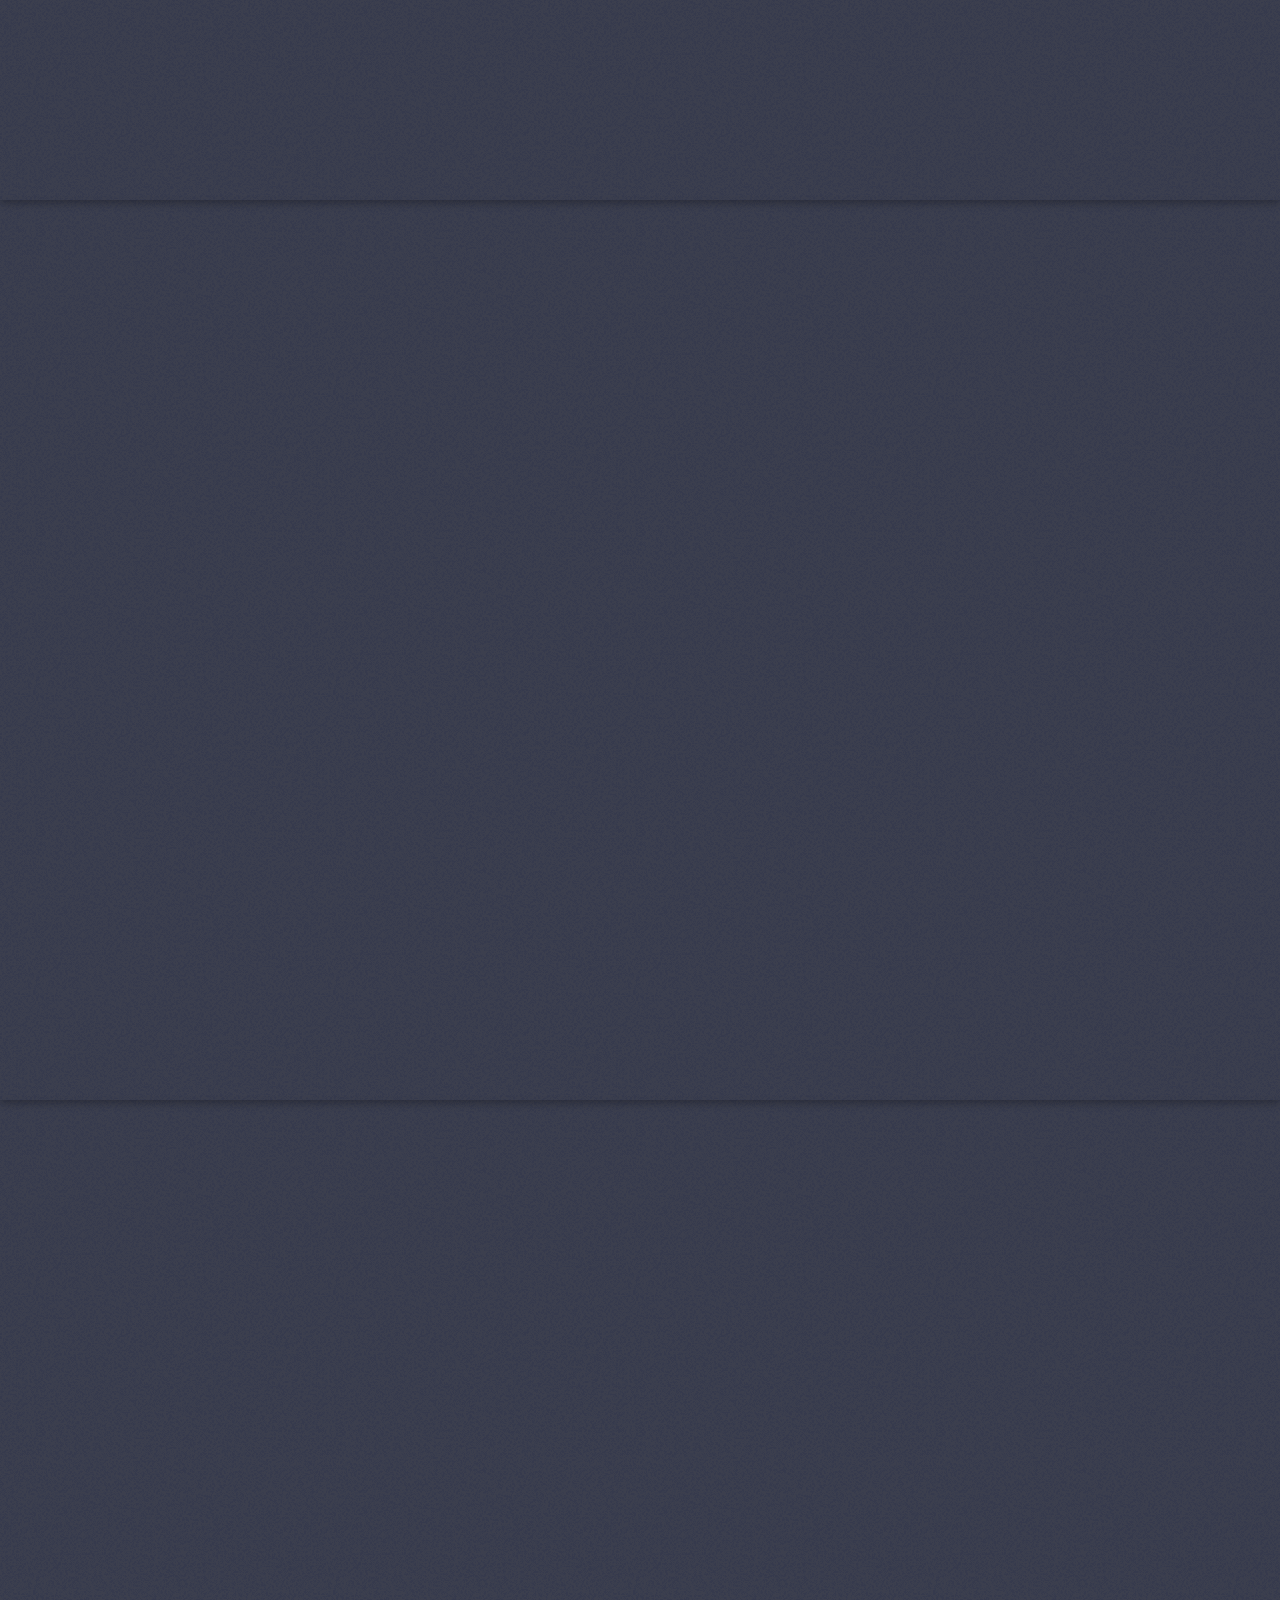
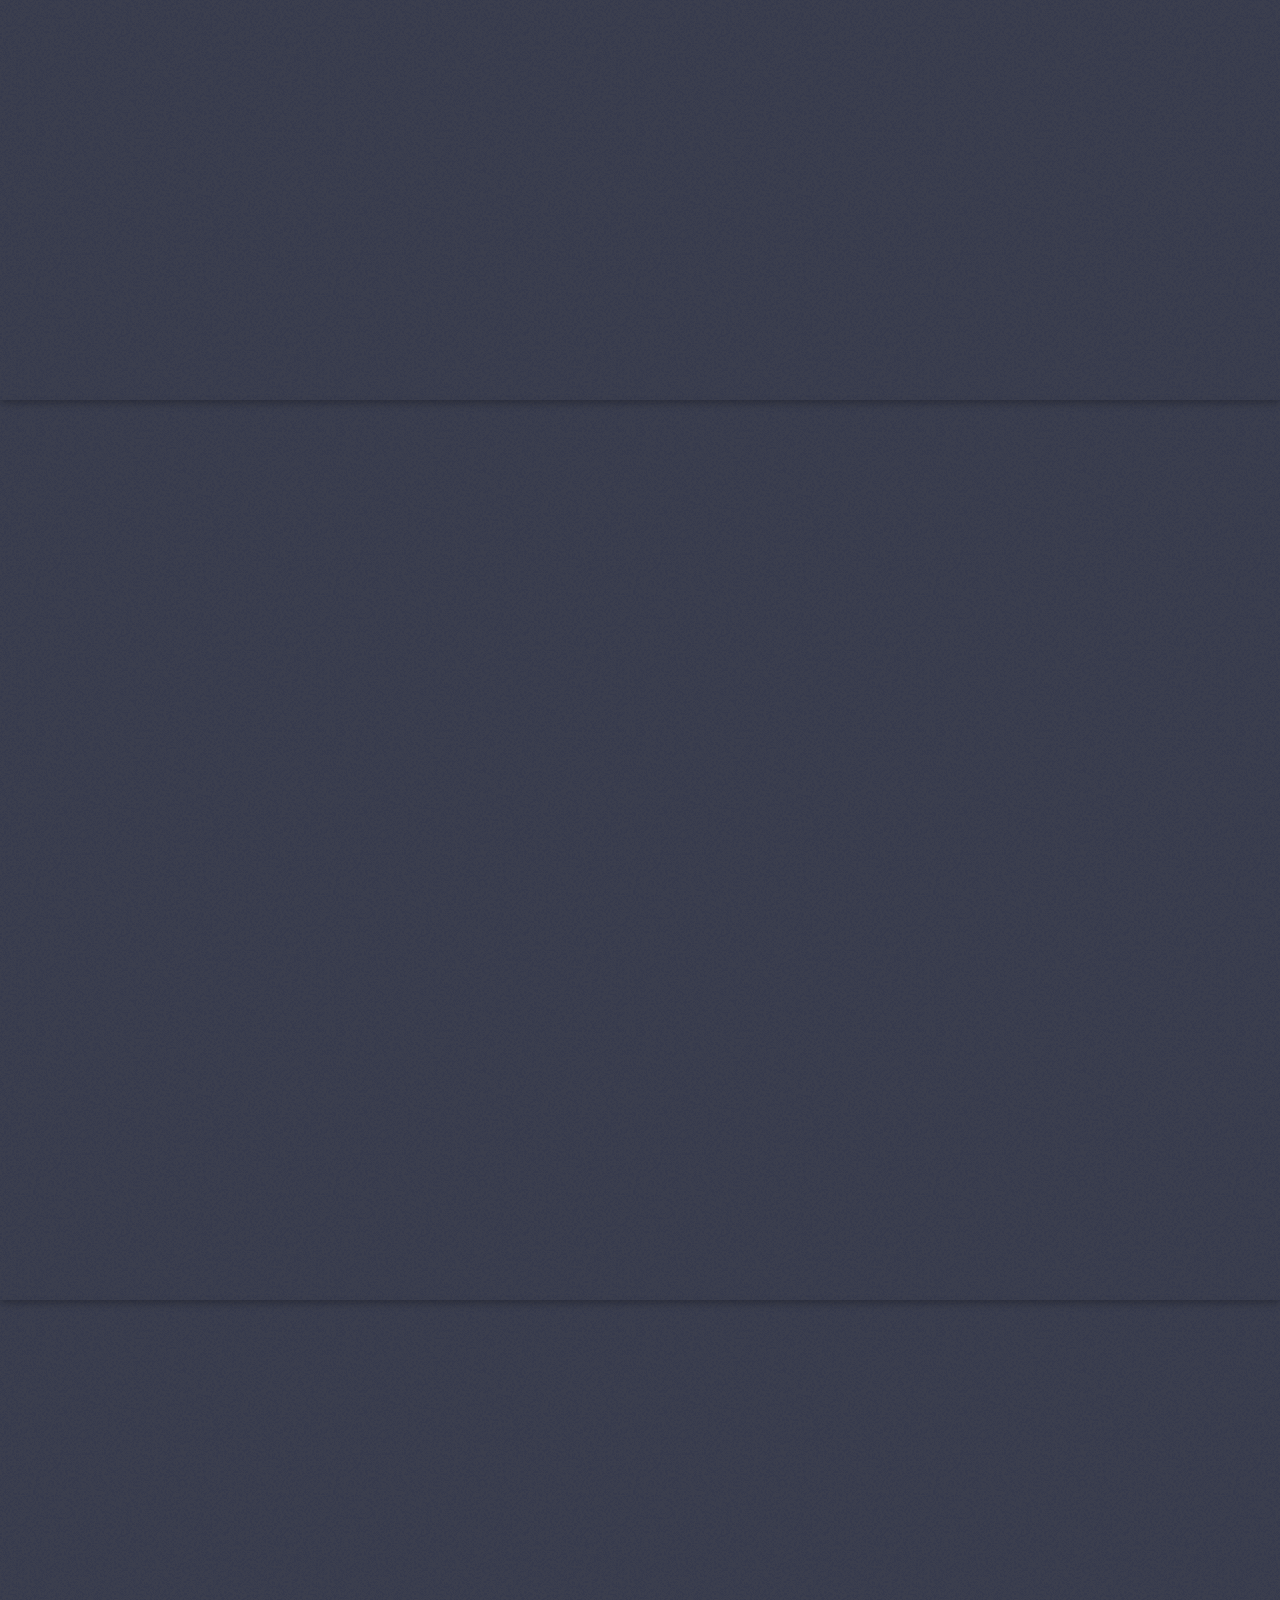
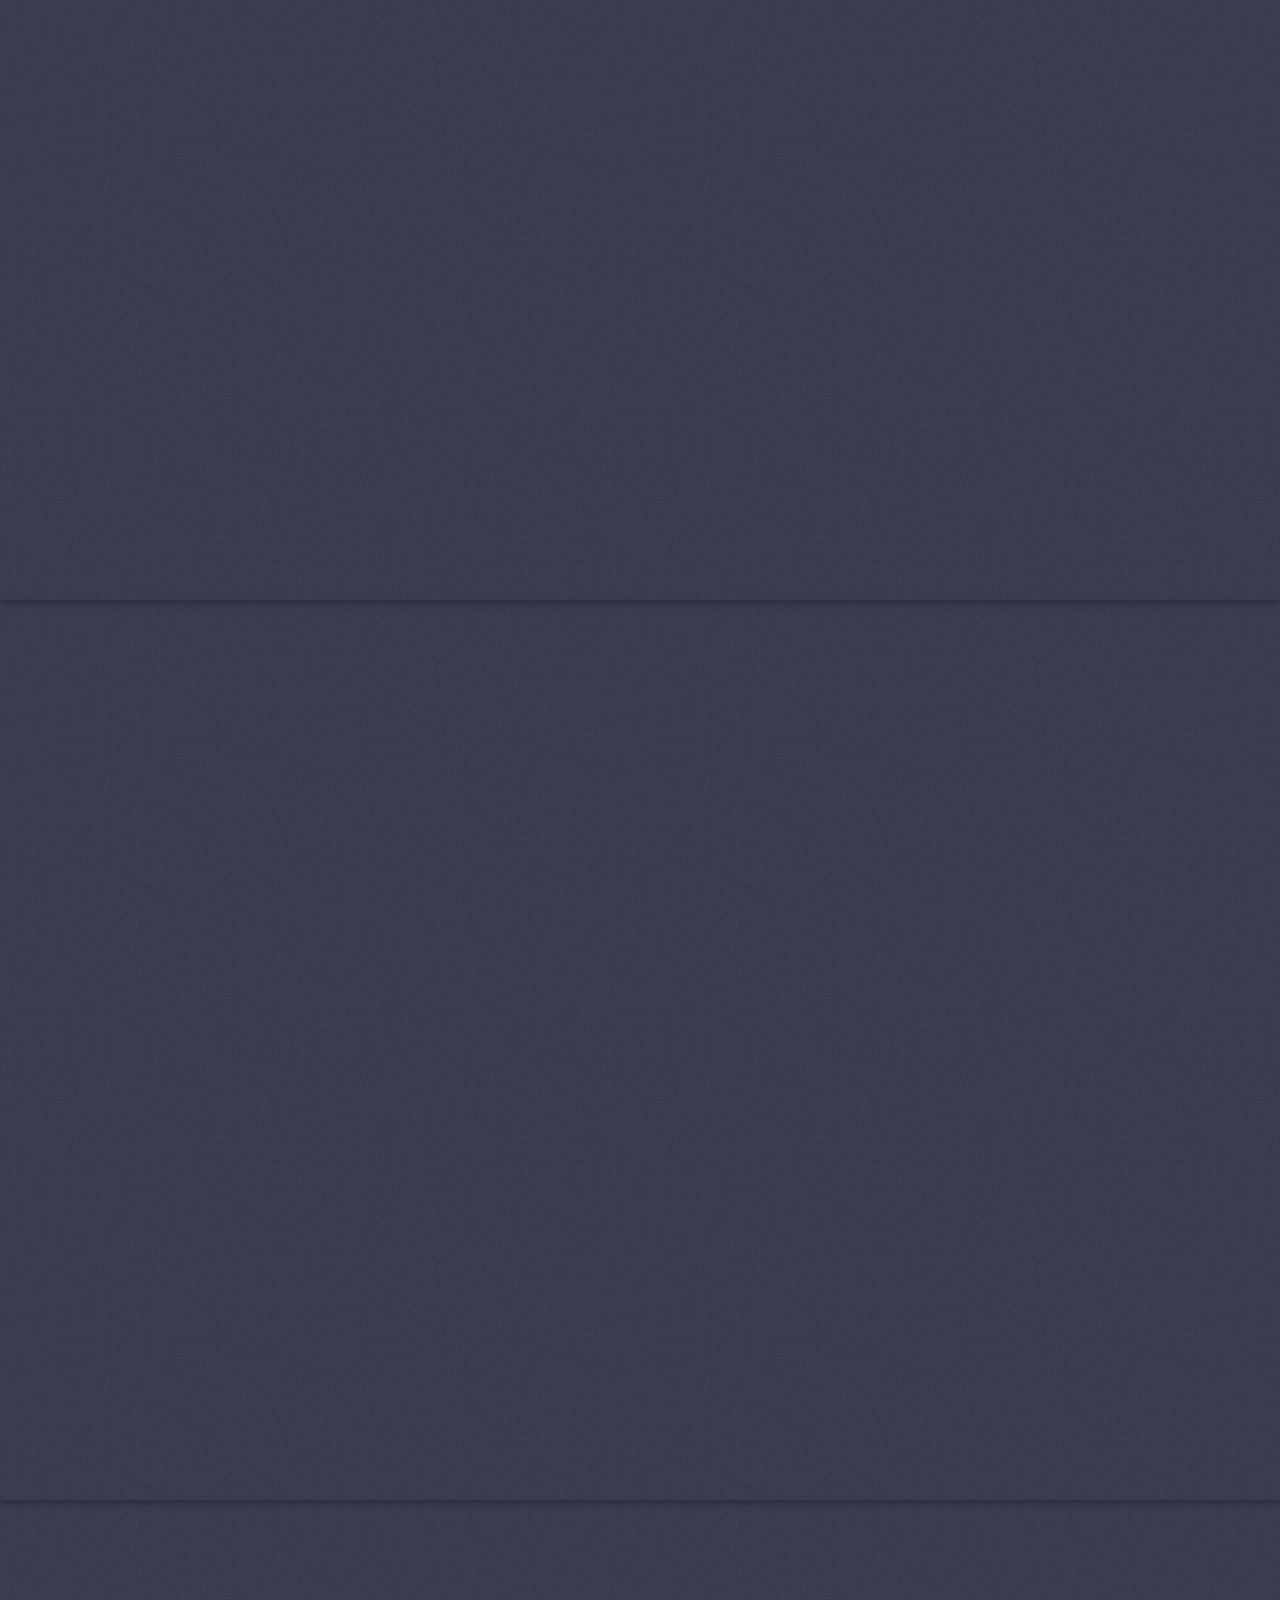
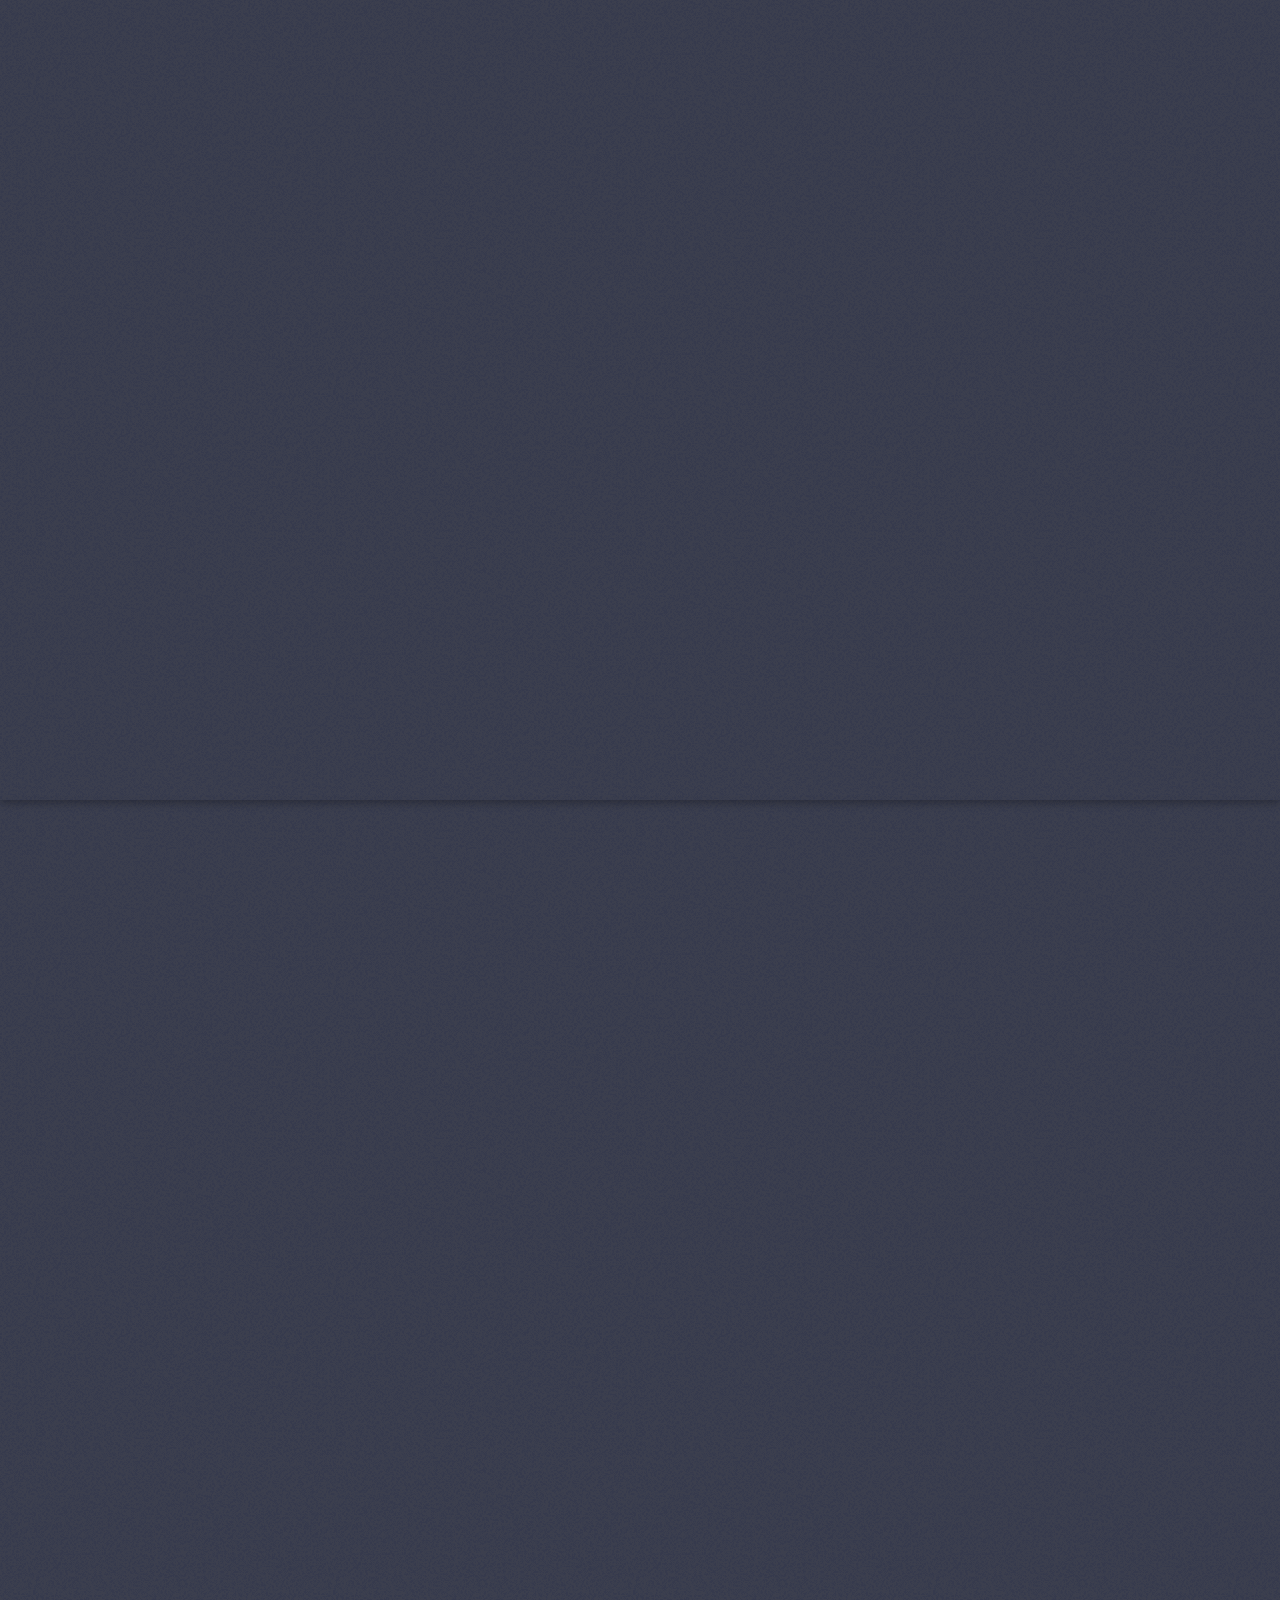
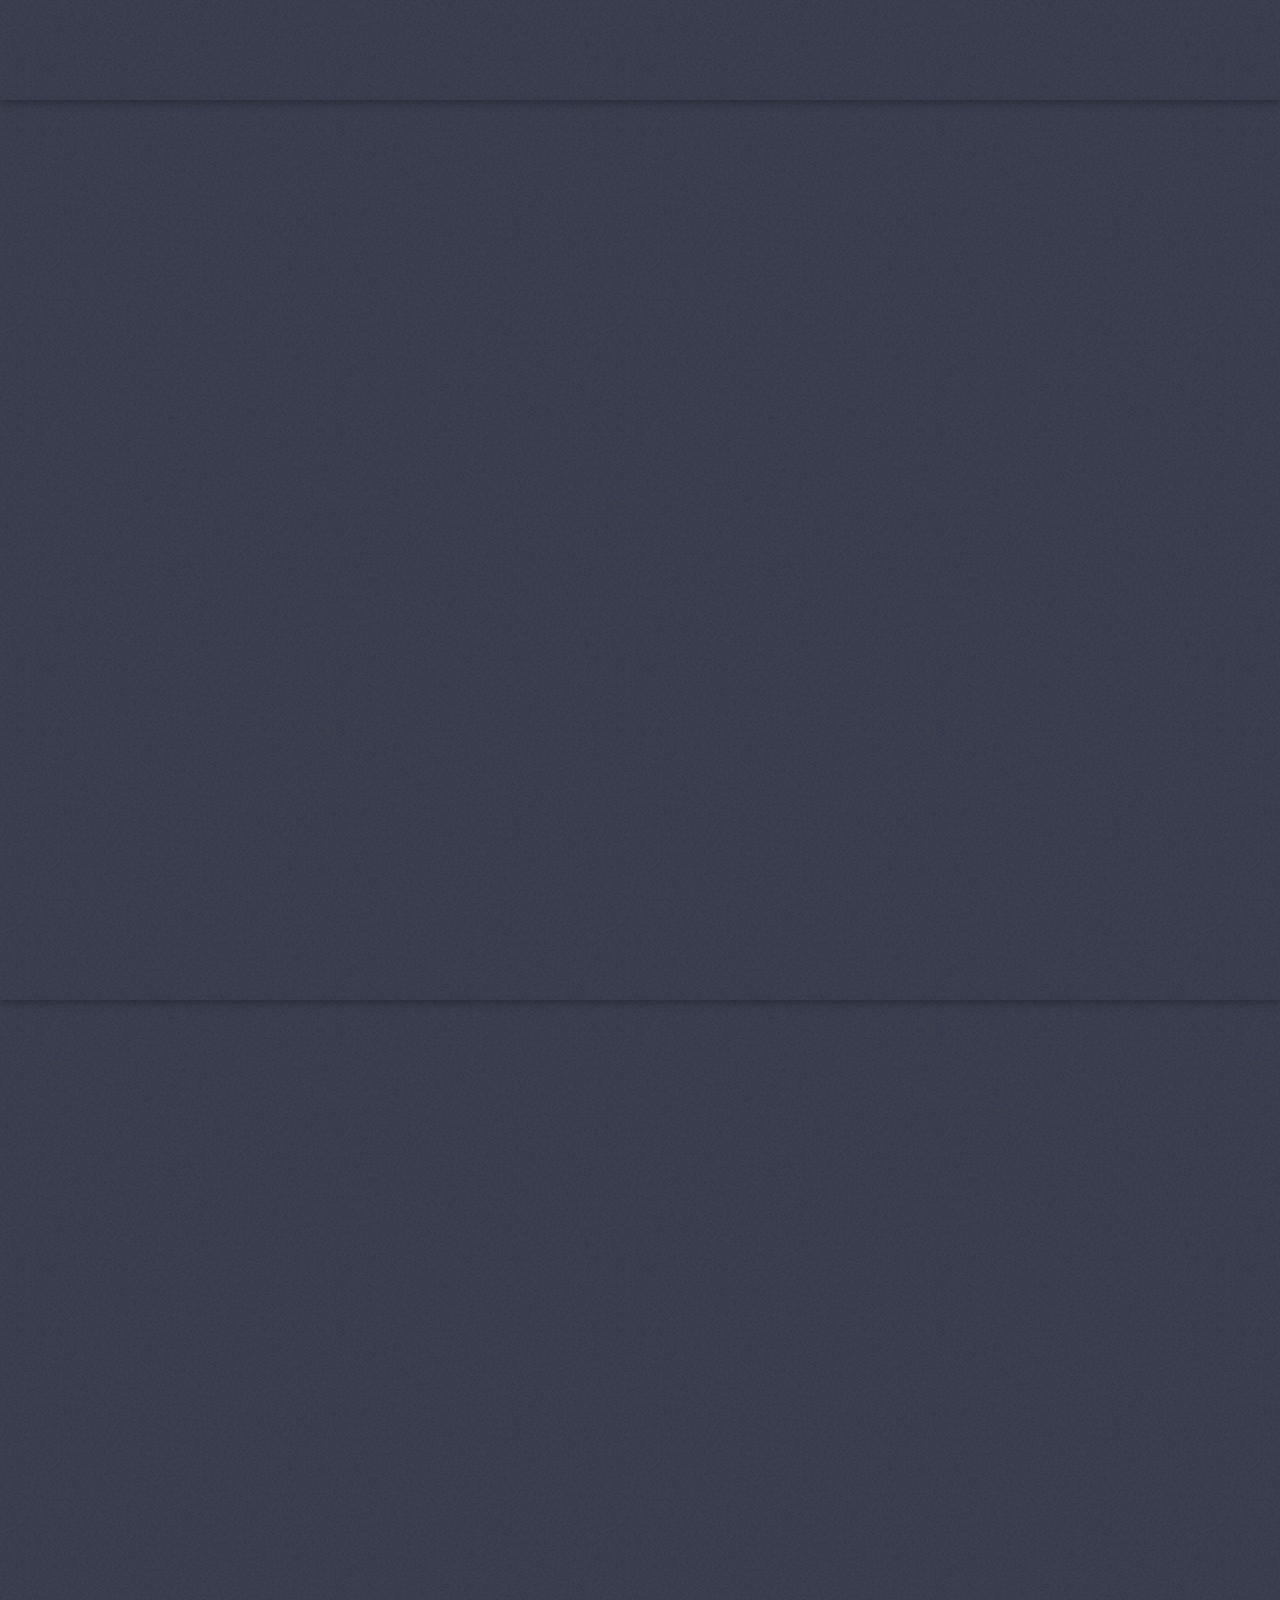
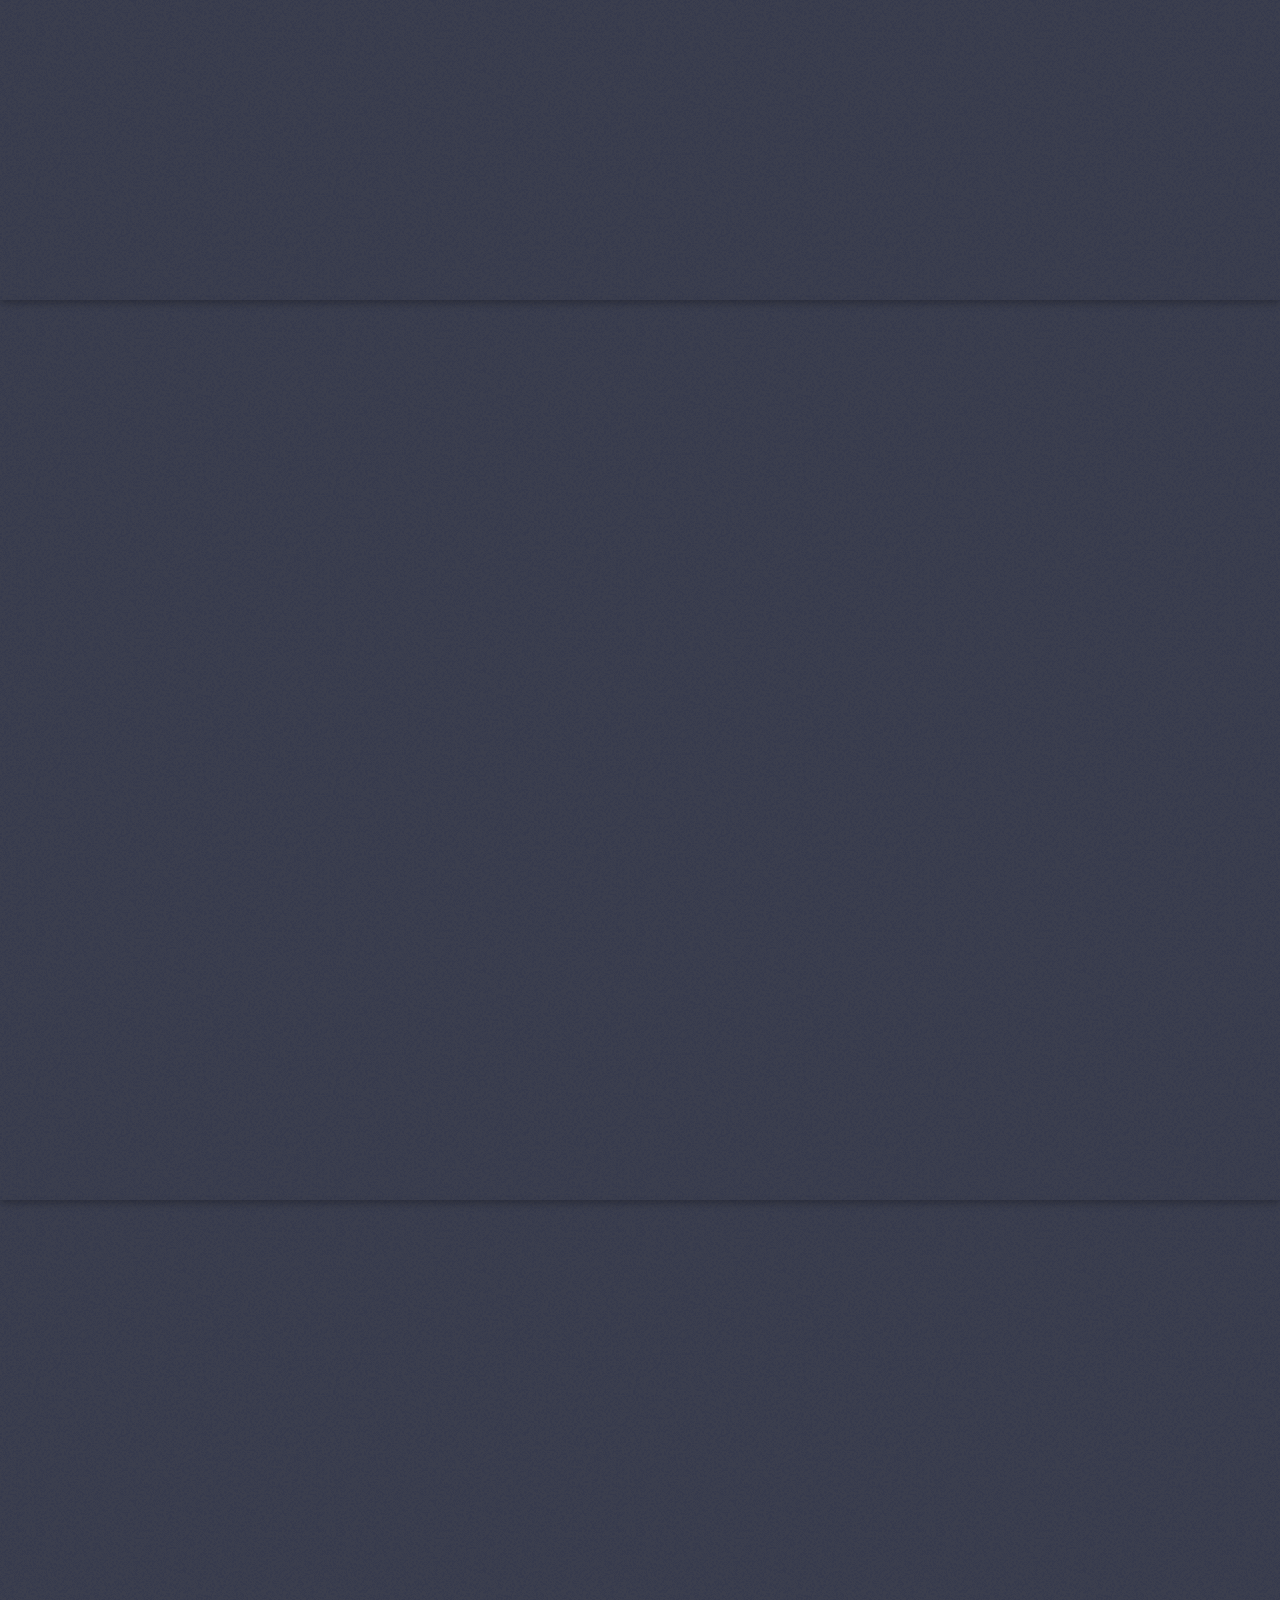
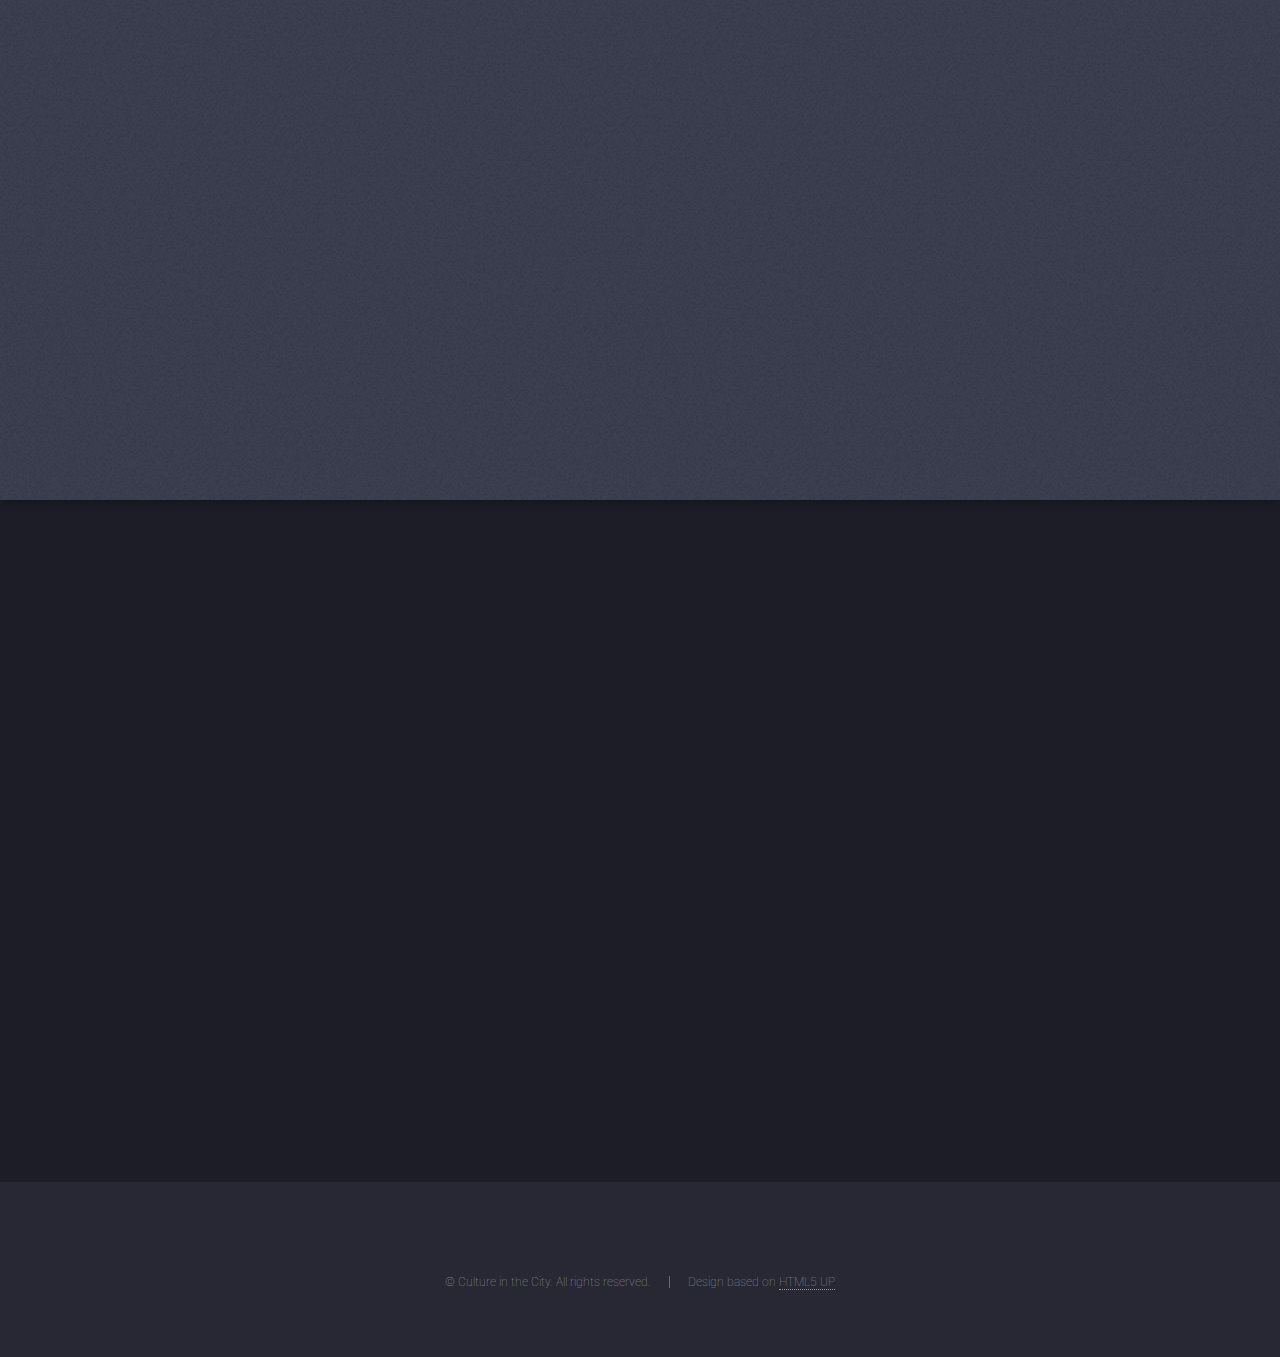
==== commit 81182cc4: "mostly done upper class page" ====
--- a/high.html
+++ b/high.html
@@ -74,131 +74,271 @@
 				</section>
 			</section>
 
-			<!-- educated_girl -->
-			<section id="educated_girl" class="spotlight style3 left">
-				<span class="image fit main"><img src="images/upper/educated_girl.png" alt="" /></span>
+
+			<!-- Girl walking to school -->
+			<section id="educated_girl" class="spotlight style2 right">
+				<span class="image fit main bottom"><img src="images/upper/girl_to_school.png" alt="" /></span>
+				<div class="content">
+					<header>
+						<h2>Young Lady Walking to School</h2>
+						<p>Diem left the house to go to school. She lives in a wealthy area with every house having it's own private backyard.</p>
+					</header>
+					<!-- <p>Feugiat accumsan lorem eu ac lorem amet ac arcu phasellus tortor enim mi mi nisi praesent adipiscing. Integer mi sed nascetur cep aliquet augue varius tempus lobortis porttitor lorem et accumsan consequat adipiscing lorem.</p> -->
+				</div>
+				<a href="#working_father" class="goto-next scrolly">Next</a>
+			</section>
+
+
+			<!-- Working dad -->
+			<section id="working_father" class="spotlight style3 left">
+				<span class="image fit main"><img src="images/upper/man_desk.png" alt="" /></span>
 				<div class="content">
 					<!-- <header>
 						<h2>Interdum amet non magna accumsan</h2>
 						<p>Nunc commodo accumsan eget id nisi eu col volutpat magna</p>
 					</header> -->
-					<p>Adolescent girl who also goes to school but is able to spend a lot more leisure time with her parents. Her dad works but her mom lives at home</p>
-					<header>
-						<h2>How does this relate to colonialism?</h2>
-						<!-- <p>How does this relate to colonialism?</p> -->
-					</header>
-					<p>The father works for the French consulate and is able to live a more comfortable/lavish lifestyle and support the family easily</p>
+					<!-- <p>Adolescent girl who also goes to school but is able to spend a lot more leisure time with her parents. Her dad works but her mom lives at home</p> -->
+					<header>
+						<h2>Working Father</h2>
+					</header>
+					<p>Throughout the day, Diem's dad is almost always at his desk and rarely ever gets a break. On this day, he was able to go and get lunch with his wife who had just finished tidying the house.</p>
 					<!-- <ul class="actions">
 						<li><a href="#" class="button">Learn More</a></li>
 					</ul> -->
 				</div>
-				<a href="#after_class" class="goto-next scrolly">Next</a>
-			</section>
-
-			<!-- after_class -->
-				<section id="after_class" class="spotlight style1 bottom">
-					<span class="image fit main"><img src="images/upper/after_class.png" alt="" /></span>
+				<a href="#parent_lunch" class="goto-next scrolly">Next</a>
+			</section>
+
+			<!-- parent_lunch -->
+				<section id="parent_lunch" class="spotlight style1 bottom">
+					<span class="image fit main"><img src="images/upper/cafe_final.png" alt="" /></span>
 					<div class="content">
 						<div class="container">
 							<div class="row">
 								<div class="col-4 col-12-medium">
 									<header>
-										<!-- <h2>Odio faucibus ipsum integer consequat</h2>
-										<p>Nascetur eu nibh vestibulum amet gravida nascetur praesent</p> -->
+										<h2>Parents at Lunch</h2>
+										<p>While Diệm is at school, the parents are spending lunch at a cafe before the dad goes back to work.</p>
+
 									</header>
 								</div>
 								<div class="col-4 col-12-medium">
-									<!-- <p>Feugiat accumsan lorem eu ac lorem amet sed accumsan donec.
-									Blandit orci porttitor semper. Arcu phasellus tortor enim mi
-									nisi praesent dolor adipiscing. Integer mi sed nascetur cep aliquet
-									augue varius tempus lobortis porttitor accumsan consequat
-									adipiscing lorem dolor.</p> -->
-									<h2>Daughter after class</h2>
+									<!-- <h2>Daughter after class</h2> -->
 								</div>
 								<div class="col-4 col-12-medium">
-									<!-- <p>Morbi enim nascetur et placerat lorem sed iaculis neque ante
-									adipiscing adipiscing metus massa. Blandit orci porttitor semper.
-									Arcu phasellus tortor enim mi mi nisi praesent adipiscing. Integer
-									mi sed nascetur cep aliquet augue varius tempus. Feugiat lorem
-									ipsum dolor nullam.</p> -->
+									<p>“I have something to tell you,” Diệm's dad said. “I'm considering leaving my job. Everyday is just too stressful. I know this might mean we have to move but I don't think I can work at the consulate anymore. I would prefer to have more time with the family.”</p>
 								</div>
 							</div>
 						</div>
 					</div>
-					<a href="#parents" class="goto-next scrolly">Next</a>
+					<a href="#cafe2" class="goto-next scrolly">Next</a>
 				</section>
 
 
-
-			<!-- parents -->
-				<section id="parents" class="spotlight style2 right">
-					<span class="image fit main bottom"><img src="images/upper/parents.png" alt="" /></span>
+			<!-- cafe2 -->
+				<section id="cafe2" class="spotlight style2 right">
+					<span class="image fit main bottom"><img src="images/upper/cafe2_final.png" alt="" /></span>
 					<div class="content">
 						<header>
-							<h2>The Mother and Father of the House</h2>
-							<p>Clearly of upper class based on their attire and they have time for hobbies such as piano and violin</p>
+							<h2>A Difficult Conversation</h2>
+							<p>Moms reaction to what the dad had to say. Unsure of what to think about this bombshell, Diem's mom takes time to respond and can't help but feel worried about her daughter.</p>
 						</header>
-						<!-- <p>Feugiat accumsan lorem eu ac lorem amet ac arcu phasellus tortor enim mi mi nisi praesent adipiscing. Integer mi sed nascetur cep aliquet augue varius tempus lobortis porttitor lorem et accumsan consequat adipiscing lorem.</p> -->
-					</div>
-					<a href="#leisure" class="goto-next scrolly">Next</a>
+					</div>
+					<a href="#parent_stress" class="goto-next scrolly">Next</a>
 				</section>
 
 
-			<!-- leisure -->
-			<section id="leisure" class="spotlight style3 left">
-				<span class="image fit main"><img src="images/upper/leisure.png" alt="" /></span>
-				<div class="content">
-					<header>
-						<h2>Leisure Time</h2>
+			<!-- parent_stress -->
+			<section id="parent_stress" class="spotlight style3 left">
+				<span class="image fit main"><img src="images/upper/parent_stress.png" alt="" /></span>
+				<div class="content">
+					<header>
+						<h2>Parental Dispute</h2>
 						<!-- <p>Nunc commodo accumsan eget id nisi eu col volutpat magna</p> -->
 					</header>
-					<p>The family can afford to enjoy more extravagant events during their leisure time suchas horse racing.</p>
-					<!-- <p>Needs to get used to traveling by train since he doesn’t have a car and needs to travel further as he gets older</p> -->
-					<!-- <ul class="actions">
-						<li><a href="#" class="button">Learn More</a></li>
-					</ul> -->
-				</div>
-				<a href="#dad_work" class="goto-next scrolly">Next</a>
-			</section>
-
-			<!-- dad_work -->
-			<section id="dad_work" class="spotlight style1 bottom">
-				<span class="image fit main"><img src="images/upper/dad_work.png" alt="" /></span>
+					<p>After spending time at the cafe together, Diem's mom drops him off at his office, but neither of them want to continue their earlier conversation.</p>
+					<p>After she leaves, Diem's father continues work after eating lunch with his wife. Thinking pensively about his upcoming decision, he tries to distract himself with work.</p>
+				</div>
+				<a href="#daughter_gfs" class="goto-next scrolly">Next</a>
+			</section>
+
+			<!-- daughter_gfs -->
+			<section id="daughter_gfs" class="spotlight style1 bottom">
+				<span class="image fit main"><img src="images/upper/gfs.png" alt="" /></span>
 				<div class="content">
 					<div class="container">
 						<div class="row">
 							<div class="col-4 col-12-medium">
 								<header>
-									
-									<!-- <p>Nascetur eu nibh vestibulum amet gravida nascetur praesent</p> -->
+									<h2>Daughter and her Friends</h2>
+									<p>After a long day of school, Diệm says goodbye to her friends.</p>
 								</header>
 							</div>
 							<div class="col-4 col-12-medium">
-								<!-- <p>Feugiat accumsan lorem eu ac lorem amet sed accumsan donec.
-								Blandit orci porttitor semper. Arcu phasellus tortor enim mi
-								nisi praesent dolor adipiscing. Integer mi sed nascetur cep aliquet
-								augue varius tempus lobortis porttitor accumsan consequat
-								adipiscing lorem dolor.</p> -->
 								<!-- <h2>Spends a lot of time studying to try to make more income when he gets older.</h2> -->
-								<h2>The Father's Daily Life</h2>
+								
 							</div>
 							<div class="col-4 col-12-medium">
-								<!-- <p>Morbi enim nascetur et placerat lorem sed iaculis neque ante
-								adipiscing adipiscing metus massa. Blandit orci porttitor semper.
-								Arcu phasellus tortor enim mi mi nisi praesent adipiscing. Integer
-								mi sed nascetur cep aliquet augue varius tempus. Feugiat lorem
-								ipsum dolor nullam.</p> -->
+								<p>“Aren't you going to the horse race?” her friends ask.</p>
+								<p>“No, I'm gonna go home and study. Maybe I'll even sleep” Diem laughs. “Only my dad likes that type of stuff.”</p>
 							</div>
 						</div>
 					</div>
-					<footer class="major">
+					<!-- <footer class="major">
 						<ul class="actions special">
 							<li><a href="low.html" class="button">Look at lower class life</a></li>
 						</ul>
-					</footer>
-				</div>
-				<!-- <a href="#study_help" class="goto-next scrolly">Next</a> -->
-			</section>
+					</footer> -->
+				</div>
+				<a href="#fighting" class="goto-next scrolly">Next</a>
+			</section>
+
+
+			<!-- fighting -->
+			<section id="fighting" class="spotlight style2 right">
+				<span class="image fit main bottom"><img src="images/upper/cafe2_final.png" alt="" /></span>
+				<div class="content">
+					<header>
+						<h2>A Difficult Conversation</h2>
+						<p>Moms reaction to what the dad had to say. Unsure of what to think about this bombshell, Diem's mom takes time to respond and can't help but feel worried about her daughter.</p>
+					</header>
+				</div>
+				<a href="#parent_stress" class="goto-next scrolly">Next</a>
+			</section>
+
+
+		<!-- parent_stress -->
+		<section id="parent_stress" class="spotlight style3 left">
+			<span class="image fit main"><img src="images/upper/parent_stress.png" alt="" /></span>
+			<div class="content">
+				<header>
+					<h2>Parental Dispute</h2>
+					<!-- <p>Nunc commodo accumsan eget id nisi eu col volutpat magna</p> -->
+				</header>
+				<p>After spending time at the cafe together, Diem's mom drops him off at his office, but neither of them want to continue their earlier conversation.</p>
+				<p>After she leaves, Diem's father continues work after eating lunch with his wife. Thinking pensively about his upcoming decision, he tries to distract himself with work.</p>
+			</div>
+			<a href="#parents_fighting" class="goto-next scrolly">Next</a>
+		</section>
+
+		<!-- parents_fighting -->
+		<section id="parents_fighting" class="spotlight style1 bottom">
+			<span class="image fit main"><img src="images/upper/parents_fighting.png" alt="" /></span>
+			<div class="content">
+				<div class="container">
+					<div class="row">
+						<div class="col-4 col-12-medium">
+							<header>
+								<h2>Family Crisis</h2>
+								<p>Mom is upset that she has to move because she enjoys life in the city and is also worried about her daughter andh aving to mvoe her after they had been living there their whole lives</p>
+							</header>
+						</div>
+						<div class="col-4 col-12-medium">
+							<!-- <h2>Spends a lot of time studying to try to make more income when he gets older.</h2> -->
+							<p>After Diem's father came home, Diem's parents began to argue because of the uncertainty of what would come if Diem's father left his job.</p>
+							<p>“I'm scared that we will have to move and Diem will have to adjust to a new area when she already has friends here” “Diem's mom creid.</p>
+						</div>
+						<div class="col-4 col-12-medium">
+							<p>After taking consideration of his wife's opinion, Diem's father began to consider how hard life would be without his steady income and secure job.</p>
+							<p>During this time, not many people had the opportunity to work at a high-paying job during the French colonial era.</p>
+							<p>Diem powers through her homework while in bed after a long day in class</p>
+						</div>
+					</div>
+				</div>
+				<footer class="major">
+					<ul class="actions special">
+						<li><a href="low.html" class="button">Look at lower class life</a></li>
+					</ul>
+				</footer>
+			</div>
+			<a href="#slump" class="goto-next scrolly">Next</a>
+		</section>
+
+
+			<!-- slump -->
+			<section id="slump" class="spotlight style2 right">
+				<span class="image fit main bottom"><img src="images/upper/slump.png" alt="" /></span>
+				<div class="content">
+					<header>
+						<h2>A Father's Turmoil</h2>
+						<p>The father is drained from his high stress work after getting home, consuming alcohol and putting his head down on the table from feeling overwhelmed.</p>
+						<p>“Let's go to the horse race happening tonight! You seem like you need to relax and spend time with the family” Diem's mom suggested.</p>
+						<p>Feeling sorry for all he goes through in a day, Diem's mom wanted them to all spend time together and to help her and her husband get their mind off of things.</p>
+					</header>
+				</div>
+				<a href="#races" class="goto-next scrolly">Next</a>
+			</section>
+
+
+		<!-- races -->
+		<section id="races" class="spotlight style3 left">
+			<span class="image fit main"><img src="images/upper/races.png" alt="" /></span>
+			<div class="content">
+				<header>
+					<h2>Family at the Races</h2>
+					<p>Mother and daughter attend the same horse race as the boy from the lower class. In the city, there are more shared spaces where lower and higher class groups coexist, and interact, enjoying some activities together.</p>
+				</header>
+				<p>“Ma, I don't want to be here,” Diem said. “This sport is boring and we've been here so often. Why don't we go to the city and go shopping?”</p>
+				<p>“Your dad likes watching this sport and he has had a long day so let's enjoy it together” her mom replied.</p>
+			</div>
+			<a href="#leisure" class="goto-next scrolly">Next</a>
+		</section>
+
+		<!-- leisure -->
+		<section id="leisure" class="spotlight style1 bottom">
+			<span class="image fit main"><img src="images/upper/leisure.png" alt="" /></span>
+			<div class="content">
+				<div class="container">
+					<div class="row">
+						<div class="col-4 col-12-medium">
+							<header>
+								<!-- <h2>Family Crisis</h2>
+								<p>Mom is upset that she has to move because she enjoys life in the city and is also worried about her daughter andh aving to mvoe her after they had been living there their whole lives</p> -->
+							</header>
+						</div>
+						<div class="col-4 col-12-medium">
+							<h2>Family Leisure</h2>
+							<p>When the family got home from the horse race, they all began to spend time doing the things they enjoyed most, including music and sewing.</p>
+						</div>
+						<div class="col-4 col-12-medium">
+						</div>
+					</div>
+				</div>
+
+			</div>
+			<!-- <a href="#study_help" class="goto-next scrolly">Next</a> -->
+		</section>
+
+
+		<section id="content" class="wrapper style1 special fade-up">
+			<div class="container">
+				<header class="major">
+					<h2>Conclusion</h2>
+					<!-- <p>Iaculis ac volutpat vis non enim gravida nisi faucibus posuere arcu consequat</p> -->
+				</header>
+				<div class="box alt">
+					<div class="content row gtr-uniform">
+						<p>Although Diem and her family may seem well off by being able to spend lots of leisure time together, there are still many caveats to the father's occupation. Many people don't have the opportunity to work for such high-prestige and secur jobs.</p>
+						<p>For Mr. Vuong, he is constantly overworked and often considers leaving his job. However, it is often easier said than done because he has a family to take care of. If he were to leave his job, that would mean both him and his wife would have to find jobs, leaving his daughter to school and potentially take care of the house in absence of her mother.</p>
+						<p>Mr. Vuong eventually came to the decision that he would keep his job but knew that he would rather sacrifice his time to make sure his wife and daughter were comfortable.</p>
+					</div>
+				</div>
+				
+				<footer class="major">
+					<ul class="actions special">
+						<li><a href="low.html" class="button">Look at lower class life</a></li>
+					</ul>
+				</footer>
+			</div>
+		</section>
+
+		<section>
+			
+
+
+
+		</section>
+
 
 			<!-- Footer -->
 				<footer id="footer">
